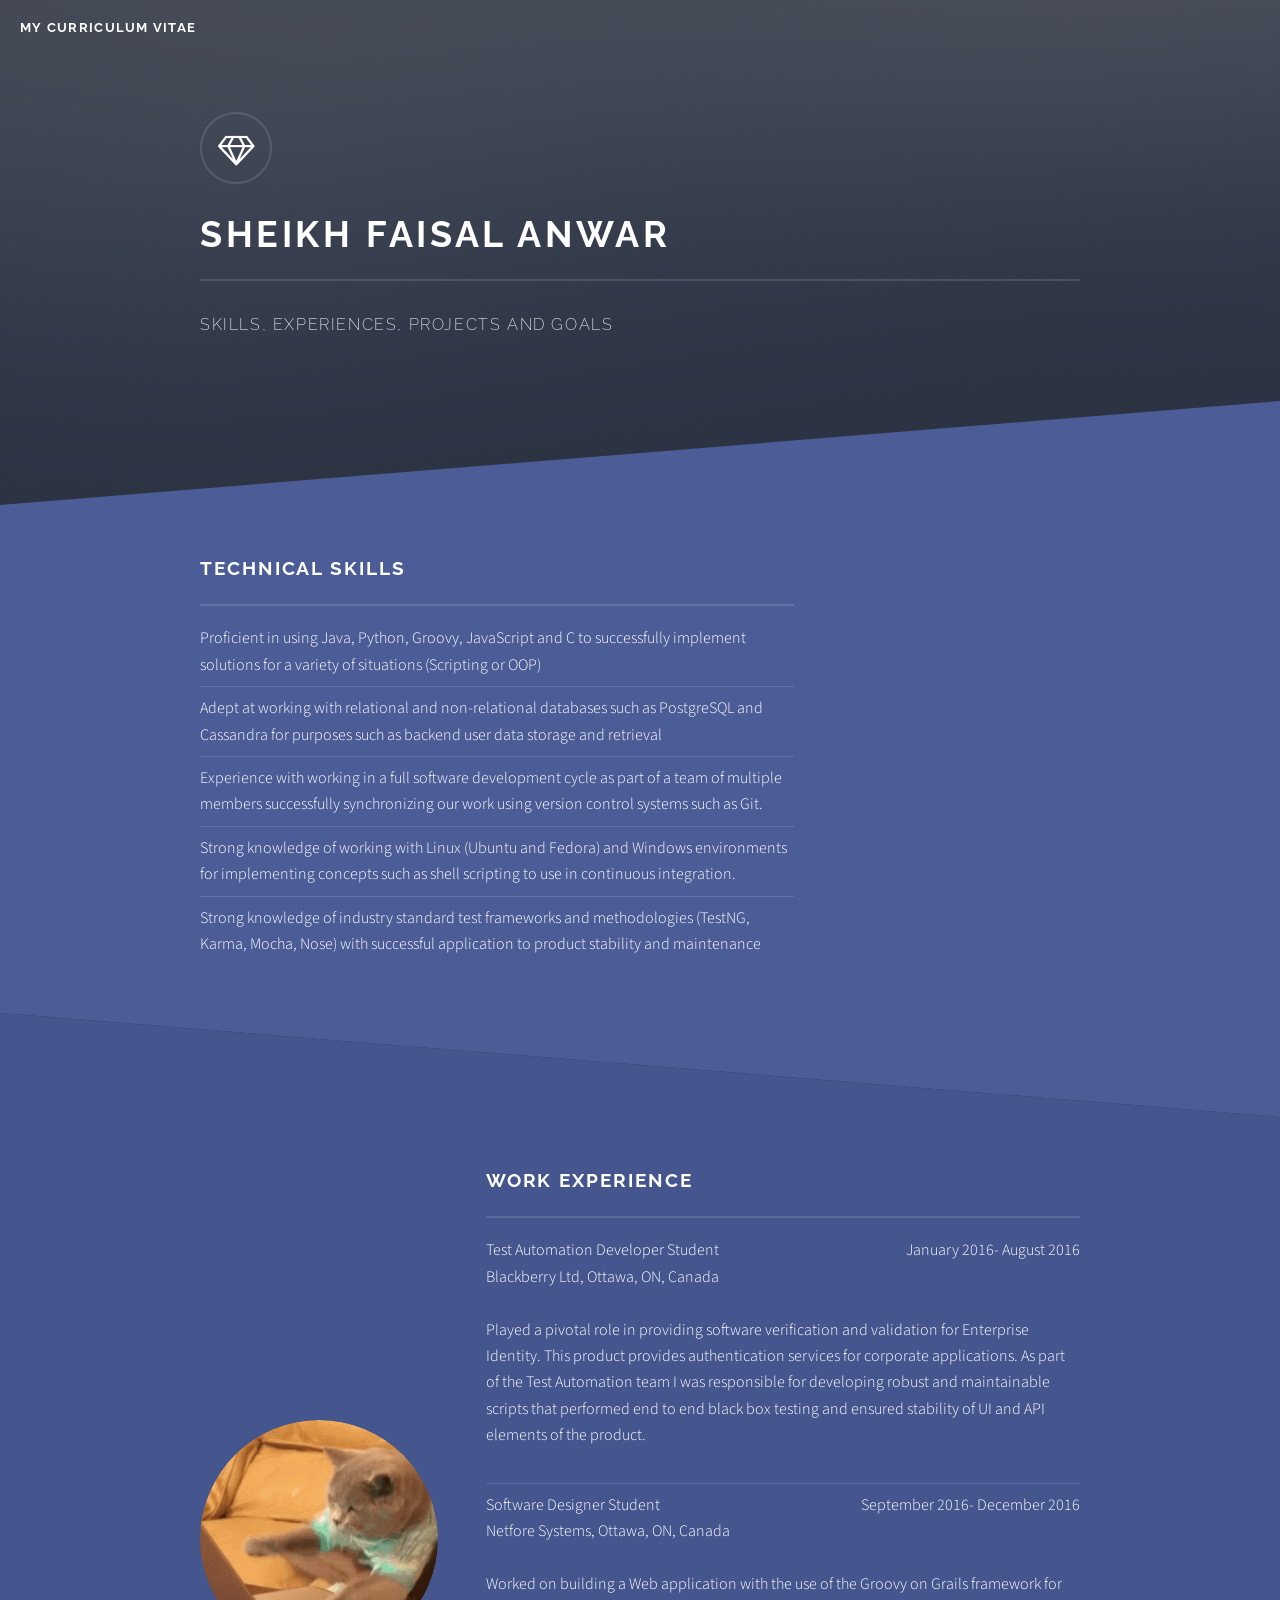
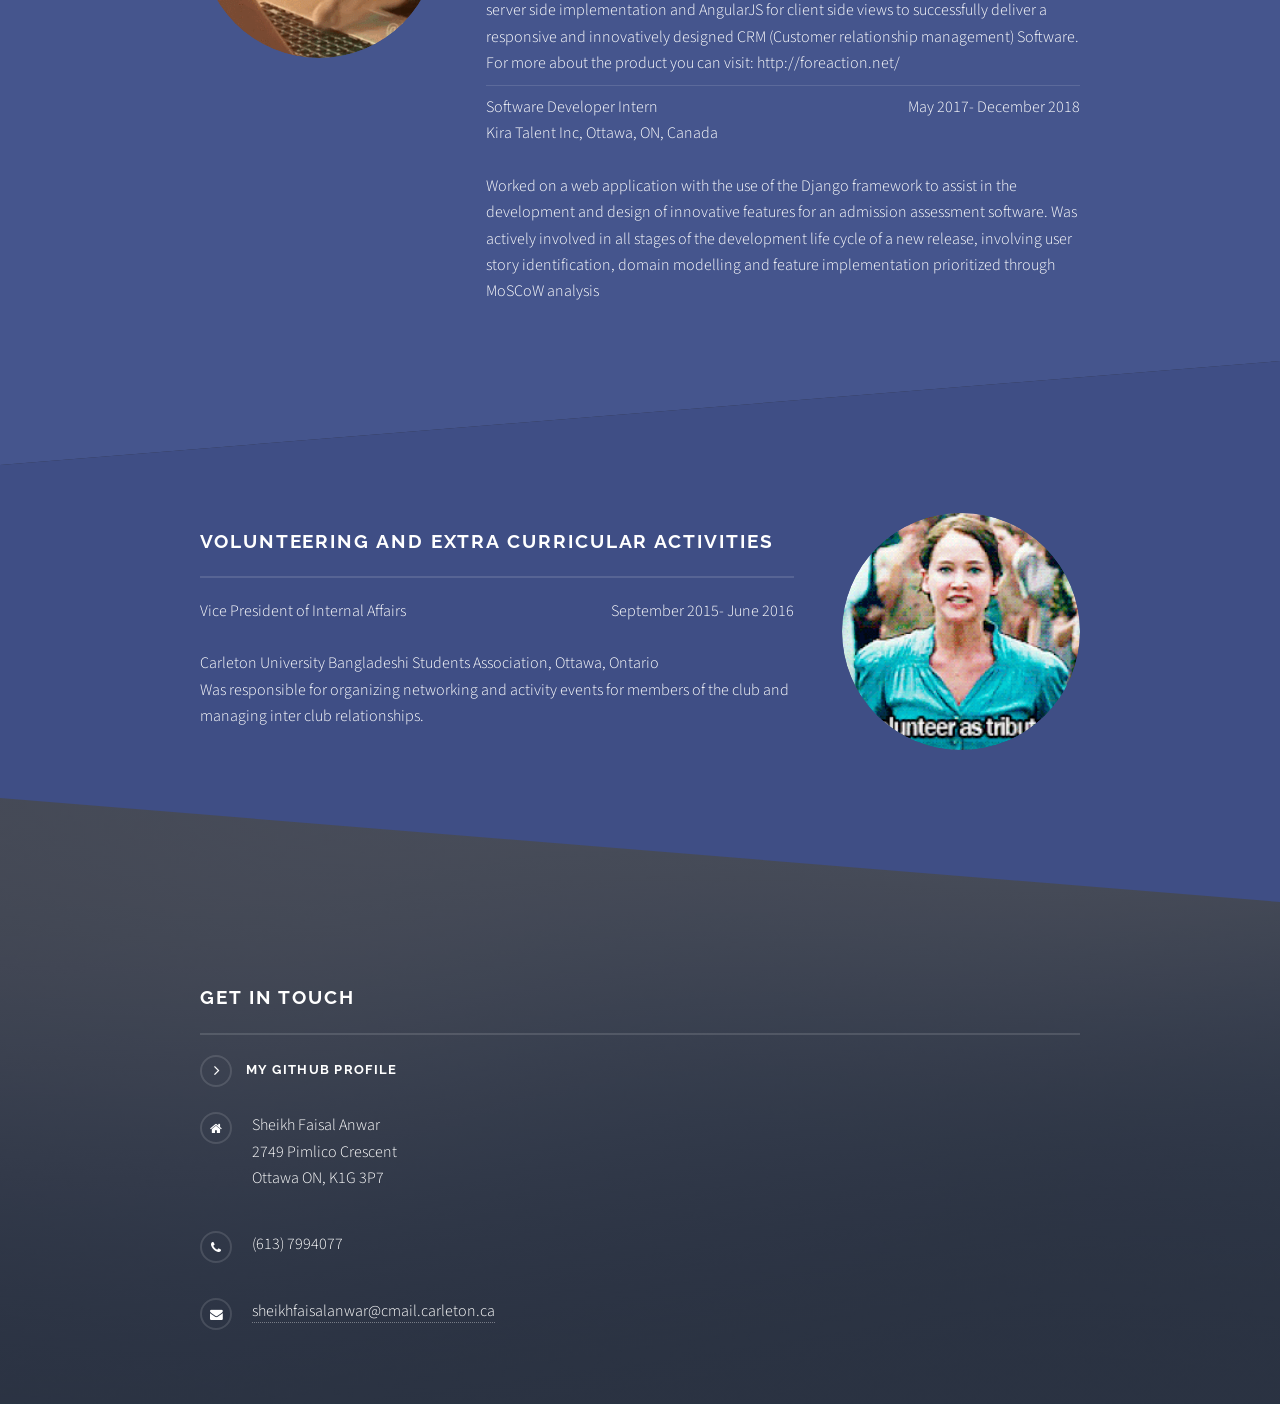
==== index.html @ 717ed1cc "New ul" ====
<!DOCTYPE HTML>

<html>
	<head>
		<title>Sheikh Faisal Anwar</title>
		<meta charset="utf-8" />
		<meta name="viewport" content="width=device-width, initial-scale=1" />
		<link rel="stylesheet" href="assets/css/main.css" />

	</head>
	<body>

		<!-- Page Wrapper -->
			<div id="page-wrapper">

				<!-- Header -->
					<header id="header" class="alt">
						<h1><a href="index.html">My Curriculum Vitae</a></h1>
					</header>

				<!-- Banner -->
					<section id="banner">
						<div class="inner">
							<div class="logo"><span class="icon fa-diamond"></span></div>
							<h2>Sheikh Faisal Anwar</h2>
							<p>Skills, Experiences, Projects and Goals</p>
						</div>
					</section>

				<!-- Wrapper -->
					<section id="wrapper">

						<!-- One -->
							<section id="one" class="wrapper spotlight style1">
								<div class="inner">
									<a href="#" class="image"><img src="images/itcrowd.gif" alt="" /></a>
									<div class="content" style="float:left;">
										<h2 class="major">Technical skills</h2>
										<ul class="alt">
											<li>Proficient in using Java, Python, Groovy, JavaScript and C to successfully implement solutions for a variety of situations (Scripting or OOP)</li>

											<li>Adept at working with relational and non-relational databases such as PostgreSQL and Cassandra for purposes such as backend user data storage and retrieval</li>

											<li>Experience with working in a full software development cycle as part of a team of multiple members successfully synchronizing our work using version control systems such as Git.</li>

											<li>Strong knowledge of working with Linux (Ubuntu and Fedora) and Windows environments for implementing concepts such as shell scripting to use in continuous integration.</li>

											<li>Strong knowledge of industry standard test frameworks and methodologies (TestNG, Karma, Mocha, Nose) with successful application to product stability and maintenance</li>
										</ul>
									</div>
								</div>
							</section>

							<section id="two" class="wrapper alt spotlight style2">
								<div class="inner">
									<a href="#" class="image"><img src="images/giphy.gif" alt="" /></a>
									<div class="content">
										<h2 class="major">Work experience</h2>
										<ul class="alt">
											<li>Test Automation Developer Student <span style="float:right;">January 2016- August 2016</span><br/>

													Blackberry Ltd, Ottawa, ON, Canada<br/><br/>
													Played a pivotal role in providing software verification and validation for Enterprise Identity.
													This product provides authentication services for corporate applications.
													As part of the Test Automation team I was responsible for developing robust and maintainable scripts that performed end to end black box testing and
													ensured stability of UI and API elements of the product.
											</li><br/>

											<li>Software Designer Student<span style="float:right;">September 2016- December 2016</span></br>

													Netfore Systems, Ottawa, ON, Canada<br/><br/>
													Worked on building a Web application with the use of the Groovy on Grails framework
													for server side implementation and
													AngularJS for client side views to successfully
													deliver a responsive and innovatively designed CRM (Customer relationship management) Software.
													For more about the product you can visit: http://foreaction.net/
											</li>
											<li>Software Developer Intern<span style="float:right;">May 2017- December 2018</span></br>

												Kira Talent Inc, Ottawa, ON, Canada<br/><br/>
												Worked on a web application with the use of the Django framework to assist in the development and design of innovative features for an admission assessment software. Was actively involved in all stages of the development life cycle of a new release, involving user story identification, domain modelling and feature implementation prioritized through MoSCoW analysis
										</li>
									</div>
								</div>
							</section>

						<!-- Three -->
							<section id="three" class="wrapper spotlight style3">
								<div class="inner">
									<a href="#" class="image"><img src="images/volunteer.gif" alt="" /></a>
									<div class="content">
										<h2 class="major">Volunteering and extra curricular activities</h2>
										<ul class ="alt">
											<li>Vice President of Internal Affairs<span style="float:right;">September 2015- June 2016</span>
													</br>
													</br>
													Carleton University Bangladeshi Students Association, Ottawa, Ontario
													</br>
													Was responsible for organizing networking and activity events for members of the
													 club and managing inter club relationships.
											</li>

										</ul>
									</div>
								</div>
							</section>
					</section>

				<!-- Footer -->
					<section id="footer">
						<div class="inner">
							<h2 class="major">Get in touch</h2>
							<a href="https://github.com/sheikhfaisalanwar" class="special">My Github Profile</a>
							<ul class="contact">
								<li class="fa-home">
									Sheikh Faisal Anwar<br />
									2749 Pimlico Crescent<br />
									Ottawa ON, K1G 3P7
								</li>
								<li class="fa-phone">(613) 7994077</li>
								<li class="fa-envelope"><a href="#">sheikhfaisalanwar@cmail.carleton.ca</a></li>
							</ul>
						</div>
					</section>

			</div>

		<!-- Scripts -->
			<script src="assets/js/skel.min.js"></script>
			<script src="assets/js/jquery.min.js"></script>
			<script src="assets/js/jquery.scrollex.min.js"></script>
			<script src="assets/js/util.js"></script>
			<!--[if lte IE 8]><script src="assets/js/ie/respond.min.js"></script><![endif]-->
			<script src="assets/js/main.js"></script>

	</body>
</html>
---- assets/css/main.css ----
@import url(font-awesome.min.css);
@import url("https://fonts.googleapis.com/css?family=Raleway:200,700|Source+Sans+Pro:300,600,300italic,600italic");

/*
	Solid State by HTML5 UP
	html5up.net | @ajlkn
	Free for personal and commercial use under the CCA 3.0 license (html5up.net/license)
*/

/* Reset */

	html, body, div, span, applet, object, iframe, h1, h2, h3, h4, h5, h6, p, blockquote, pre, a, abbr, acronym, address, big, cite, code, del, dfn, em, img, ins, kbd, q, s, samp, small, strike, strong, sub, sup, tt, var, b, u, i, center, dl, dt, dd, ol, ul, li, fieldset, form, label, legend, table, caption, tbody, tfoot, thead, tr, th, td, article, aside, canvas, details, embed, figure, figcaption, footer, header, hgroup, menu, nav, output, ruby, section, summary, time, mark, audio, video {
		margin: 0;
		padding: 0;
		border: 0;
		font-size: 100%;
		font: inherit;
		vertical-align: baseline;
	}

	article, aside, details, figcaption, figure, footer, header, hgroup, menu, nav, section {
		display: block;
	}

	body {
		line-height: 1;
	}

	ol, ul {
		list-style: none;
	}

	blockquote, q {
		quotes: none;
	}

	blockquote:before, blockquote:after, q:before, q:after {
		content: '';
		content: none;
	}

	table {
		border-collapse: collapse;
		border-spacing: 0;
	}

	body {
		-webkit-text-size-adjust: none;
	}

/* Box Model */

	*, *:before, *:after {
		-moz-box-sizing: border-box;
		-webkit-box-sizing: border-box;
		box-sizing: border-box;
	}

/* Grid */

	.row {
		border-bottom: solid 1px transparent;
		-moz-box-sizing: border-box;
		-webkit-box-sizing: border-box;
		box-sizing: border-box;
	}

	.row > * {
		float: left;
		-moz-box-sizing: border-box;
		-webkit-box-sizing: border-box;
		box-sizing: border-box;
	}

	.row:after, .row:before {
		content: '';
		display: block;
		clear: both;
		height: 0;
	}

	.row.uniform > * > :first-child {
		margin-top: 0;
	}

	.row.uniform > * > :last-child {
		margin-bottom: 0;
	}

	.row.\30 \25 > * {
		padding: 0 0 0 0em;
	}

	.row.\30 \25 {
		margin: 0 0 -1px 0em;
	}

	.row.uniform.\30 \25 > * {
		padding: 0em 0 0 0em;
	}

	.row.uniform.\30 \25 {
		margin: 0em 0 -1px 0em;
	}

	.row > * {
		padding: 0 0 0 1.75em;
	}

	.row {
		margin: 0 0 -1px -1.75em;
	}

	.row.uniform > * {
		padding: 1.75em 0 0 1.75em;
	}

	.row.uniform {
		margin: -1.75em 0 -1px -1.75em;
	}

	.row.\32 00\25 > * {
		padding: 0 0 0 3.5em;
	}

	.row.\32 00\25 {
		margin: 0 0 -1px -3.5em;
	}

	.row.uniform.\32 00\25 > * {
		padding: 3.5em 0 0 3.5em;
	}

	.row.uniform.\32 00\25 {
		margin: -3.5em 0 -1px -3.5em;
	}

	.row.\31 50\25 > * {
		padding: 0 0 0 2.625em;
	}

	.row.\31 50\25 {
		margin: 0 0 -1px -2.625em;
	}

	.row.uniform.\31 50\25 > * {
		padding: 2.625em 0 0 2.625em;
	}

	.row.uniform.\31 50\25 {
		margin: -2.625em 0 -1px -2.625em;
	}

	.row.\35 0\25 > * {
		padding: 0 0 0 0.875em;
	}

	.row.\35 0\25 {
		margin: 0 0 -1px -0.875em;
	}

	.row.uniform.\35 0\25 > * {
		padding: 0.875em 0 0 0.875em;
	}

	.row.uniform.\35 0\25 {
		margin: -0.875em 0 -1px -0.875em;
	}

	.row.\32 5\25 > * {
		padding: 0 0 0 0.4375em;
	}

	.row.\32 5\25 {
		margin: 0 0 -1px -0.4375em;
	}

	.row.uniform.\32 5\25 > * {
		padding: 0.4375em 0 0 0.4375em;
	}

	.row.uniform.\32 5\25 {
		margin: -0.4375em 0 -1px -0.4375em;
	}

	.\31 2u, .\31 2u\24 {
		width: 100%;
		clear: none;
		margin-left: 0;
	}

	.\31 1u, .\31 1u\24 {
		width: 91.6666666667%;
		clear: none;
		margin-left: 0;
	}

	.\31 0u, .\31 0u\24 {
		width: 83.3333333333%;
		clear: none;
		margin-left: 0;
	}

	.\39 u, .\39 u\24 {
		width: 75%;
		clear: none;
		margin-left: 0;
	}

	.\38 u, .\38 u\24 {
		width: 66.6666666667%;
		clear: none;
		margin-left: 0;
	}

	.\37 u, .\37 u\24 {
		width: 58.3333333333%;
		clear: none;
		margin-left: 0;
	}

	.\36 u, .\36 u\24 {
		width: 50%;
		clear: none;
		margin-left: 0;
	}

	.\35 u, .\35 u\24 {
		width: 41.6666666667%;
		clear: none;
		margin-left: 0;
	}

	.\34 u, .\34 u\24 {
		width: 33.3333333333%;
		clear: none;
		margin-left: 0;
	}

	.\33 u, .\33 u\24 {
		width: 25%;
		clear: none;
		margin-left: 0;
	}

	.\32 u, .\32 u\24 {
		width: 16.6666666667%;
		clear: none;
		margin-left: 0;
	}

	.\31 u, .\31 u\24 {
		width: 8.3333333333%;
		clear: none;
		margin-left: 0;
	}

	.\31 2u\24 + *,
	.\31 1u\24 + *,
	.\31 0u\24 + *,
	.\39 u\24 + *,
	.\38 u\24 + *,
	.\37 u\24 + *,
	.\36 u\24 + *,
	.\35 u\24 + *,
	.\34 u\24 + *,
	.\33 u\24 + *,
	.\32 u\24 + *,
	.\31 u\24 + * {
		clear: left;
	}

	.\-11u {
		margin-left: 91.66667%;
	}

	.\-10u {
		margin-left: 83.33333%;
	}

	.\-9u {
		margin-left: 75%;
	}

	.\-8u {
		margin-left: 66.66667%;
	}

	.\-7u {
		margin-left: 58.33333%;
	}

	.\-6u {
		margin-left: 50%;
	}

	.\-5u {
		margin-left: 41.66667%;
	}

	.\-4u {
		margin-left: 33.33333%;
	}

	.\-3u {
		margin-left: 25%;
	}

	.\-2u {
		margin-left: 16.66667%;
	}

	.\-1u {
		margin-left: 8.33333%;
	}

	@media screen and (max-width: 1680px) {

		.row > * {
			padding: 0 0 0 1.75em;
		}

		.row {
			margin: 0 0 -1px -1.75em;
		}

		.row.uniform > * {
			padding: 1.75em 0 0 1.75em;
		}

		.row.uniform {
			margin: -1.75em 0 -1px -1.75em;
		}

		.row.\32 00\25 > * {
			padding: 0 0 0 3.5em;
		}

		.row.\32 00\25 {
			margin: 0 0 -1px -3.5em;
		}

		.row.uniform.\32 00\25 > * {
			padding: 3.5em 0 0 3.5em;
		}

		.row.uniform.\32 00\25 {
			margin: -3.5em 0 -1px -3.5em;
		}

		.row.\31 50\25 > * {
			padding: 0 0 0 2.625em;
		}

		.row.\31 50\25 {
			margin: 0 0 -1px -2.625em;
		}

		.row.uniform.\31 50\25 > * {
			padding: 2.625em 0 0 2.625em;
		}

		.row.uniform.\31 50\25 {
			margin: -2.625em 0 -1px -2.625em;
		}

		.row.\35 0\25 > * {
			padding: 0 0 0 0.875em;
		}

		.row.\35 0\25 {
			margin: 0 0 -1px -0.875em;
		}

		.row.uniform.\35 0\25 > * {
			padding: 0.875em 0 0 0.875em;
		}

		.row.uniform.\35 0\25 {
			margin: -0.875em 0 -1px -0.875em;
		}

		.row.\32 5\25 > * {
			padding: 0 0 0 0.4375em;
		}

		.row.\32 5\25 {
			margin: 0 0 -1px -0.4375em;
		}

		.row.uniform.\32 5\25 > * {
			padding: 0.4375em 0 0 0.4375em;
		}

		.row.uniform.\32 5\25 {
			margin: -0.4375em 0 -1px -0.4375em;
		}

		.\31 2u\28xlarge\29, .\31 2u\24\28xlarge\29 {
			width: 100%;
			clear: none;
			margin-left: 0;
		}

		.\31 1u\28xlarge\29, .\31 1u\24\28xlarge\29 {
			width: 91.6666666667%;
			clear: none;
			margin-left: 0;
		}

		.\31 0u\28xlarge\29, .\31 0u\24\28xlarge\29 {
			width: 83.3333333333%;
			clear: none;
			margin-left: 0;
		}

		.\39 u\28xlarge\29, .\39 u\24\28xlarge\29 {
			width: 75%;
			clear: none;
			margin-left: 0;
		}

		.\38 u\28xlarge\29, .\38 u\24\28xlarge\29 {
			width: 66.6666666667%;
			clear: none;
			margin-left: 0;
		}

		.\37 u\28xlarge\29, .\37 u\24\28xlarge\29 {
			width: 58.3333333333%;
			clear: none;
			margin-left: 0;
		}

		.\36 u\28xlarge\29, .\36 u\24\28xlarge\29 {
			width: 50%;
			clear: none;
			margin-left: 0;
		}

		.\35 u\28xlarge\29, .\35 u\24\28xlarge\29 {
			width: 41.6666666667%;
			clear: none;
			margin-left: 0;
		}

		.\34 u\28xlarge\29, .\34 u\24\28xlarge\29 {
			width: 33.3333333333%;
			clear: none;
			margin-left: 0;
		}

		.\33 u\28xlarge\29, .\33 u\24\28xlarge\29 {
			width: 25%;
			clear: none;
			margin-left: 0;
		}

		.\32 u\28xlarge\29, .\32 u\24\28xlarge\29 {
			width: 16.6666666667%;
			clear: none;
			margin-left: 0;
		}

		.\31 u\28xlarge\29, .\31 u\24\28xlarge\29 {
			width: 8.3333333333%;
			clear: none;
			margin-left: 0;
		}

		.\31 2u\24\28xlarge\29 + *,
		.\31 1u\24\28xlarge\29 + *,
		.\31 0u\24\28xlarge\29 + *,
		.\39 u\24\28xlarge\29 + *,
		.\38 u\24\28xlarge\29 + *,
		.\37 u\24\28xlarge\29 + *,
		.\36 u\24\28xlarge\29 + *,
		.\35 u\24\28xlarge\29 + *,
		.\34 u\24\28xlarge\29 + *,
		.\33 u\24\28xlarge\29 + *,
		.\32 u\24\28xlarge\29 + *,
		.\31 u\24\28xlarge\29 + * {
			clear: left;
		}

		.\-11u\28xlarge\29 {
			margin-left: 91.66667%;
		}

		.\-10u\28xlarge\29 {
			margin-left: 83.33333%;
		}

		.\-9u\28xlarge\29 {
			margin-left: 75%;
		}

		.\-8u\28xlarge\29 {
			margin-left: 66.66667%;
		}

		.\-7u\28xlarge\29 {
			margin-left: 58.33333%;
		}

		.\-6u\28xlarge\29 {
			margin-left: 50%;
		}

		.\-5u\28xlarge\29 {
			margin-left: 41.66667%;
		}

		.\-4u\28xlarge\29 {
			margin-left: 33.33333%;
		}

		.\-3u\28xlarge\29 {
			margin-left: 25%;
		}

		.\-2u\28xlarge\29 {
			margin-left: 16.66667%;
		}

		.\-1u\28xlarge\29 {
			margin-left: 8.33333%;
		}

	}

	@media screen and (max-width: 1280px) {

		.row > * {
			padding: 0 0 0 1.75em;
		}

		.row {
			margin: 0 0 -1px -1.75em;
		}

		.row.uniform > * {
			padding: 1.75em 0 0 1.75em;
		}

		.row.uniform {
			margin: -1.75em 0 -1px -1.75em;
		}

		.row.\32 00\25 > * {
			padding: 0 0 0 3.5em;
		}

		.row.\32 00\25 {
			margin: 0 0 -1px -3.5em;
		}

		.row.uniform.\32 00\25 > * {
			padding: 3.5em 0 0 3.5em;
		}

		.row.uniform.\32 00\25 {
			margin: -3.5em 0 -1px -3.5em;
		}

		.row.\31 50\25 > * {
			padding: 0 0 0 2.625em;
		}

		.row.\31 50\25 {
			margin: 0 0 -1px -2.625em;
		}

		.row.uniform.\31 50\25 > * {
			padding: 2.625em 0 0 2.625em;
		}

		.row.uniform.\31 50\25 {
			margin: -2.625em 0 -1px -2.625em;
		}

		.row.\35 0\25 > * {
			padding: 0 0 0 0.875em;
		}

		.row.\35 0\25 {
			margin: 0 0 -1px -0.875em;
		}

		.row.uniform.\35 0\25 > * {
			padding: 0.875em 0 0 0.875em;
		}

		.row.uniform.\35 0\25 {
			margin: -0.875em 0 -1px -0.875em;
		}

		.row.\32 5\25 > * {
			padding: 0 0 0 0.4375em;
		}

		.row.\32 5\25 {
			margin: 0 0 -1px -0.4375em;
		}

		.row.uniform.\32 5\25 > * {
			padding: 0.4375em 0 0 0.4375em;
		}

		.row.uniform.\32 5\25 {
			margin: -0.4375em 0 -1px -0.4375em;
		}

		.\31 2u\28large\29, .\31 2u\24\28large\29 {
			width: 100%;
			clear: none;
			margin-left: 0;
		}

		.\31 1u\28large\29, .\31 1u\24\28large\29 {
			width: 91.6666666667%;
			clear: none;
			margin-left: 0;
		}

		.\31 0u\28large\29, .\31 0u\24\28large\29 {
			width: 83.3333333333%;
			clear: none;
			margin-left: 0;
		}

		.\39 u\28large\29, .\39 u\24\28large\29 {
			width: 75%;
			clear: none;
			margin-left: 0;
		}

		.\38 u\28large\29, .\38 u\24\28large\29 {
			width: 66.6666666667%;
			clear: none;
			margin-left: 0;
		}

		.\37 u\28large\29, .\37 u\24\28large\29 {
			width: 58.3333333333%;
			clear: none;
			margin-left: 0;
		}

		.\36 u\28large\29, .\36 u\24\28large\29 {
			width: 50%;
			clear: none;
			margin-left: 0;
		}

		.\35 u\28large\29, .\35 u\24\28large\29 {
			width: 41.6666666667%;
			clear: none;
			margin-left: 0;
		}

		.\34 u\28large\29, .\34 u\24\28large\29 {
			width: 33.3333333333%;
			clear: none;
			margin-left: 0;
		}

		.\33 u\28large\29, .\33 u\24\28large\29 {
			width: 25%;
			clear: none;
			margin-left: 0;
		}

		.\32 u\28large\29, .\32 u\24\28large\29 {
			width: 16.6666666667%;
			clear: none;
			margin-left: 0;
		}

		.\31 u\28large\29, .\31 u\24\28large\29 {
			width: 8.3333333333%;
			clear: none;
			margin-left: 0;
		}

		.\31 2u\24\28large\29 + *,
		.\31 1u\24\28large\29 + *,
		.\31 0u\24\28large\29 + *,
		.\39 u\24\28large\29 + *,
		.\38 u\24\28large\29 + *,
		.\37 u\24\28large\29 + *,
		.\36 u\24\28large\29 + *,
		.\35 u\24\28large\29 + *,
		.\34 u\24\28large\29 + *,
		.\33 u\24\28large\29 + *,
		.\32 u\24\28large\29 + *,
		.\31 u\24\28large\29 + * {
			clear: left;
		}

		.\-11u\28large\29 {
			margin-left: 91.66667%;
		}

		.\-10u\28large\29 {
			margin-left: 83.33333%;
		}

		.\-9u\28large\29 {
			margin-left: 75%;
		}

		.\-8u\28large\29 {
			margin-left: 66.66667%;
		}

		.\-7u\28large\29 {
			margin-left: 58.33333%;
		}

		.\-6u\28large\29 {
			margin-left: 50%;
		}

		.\-5u\28large\29 {
			margin-left: 41.66667%;
		}

		.\-4u\28large\29 {
			margin-left: 33.33333%;
		}

		.\-3u\28large\29 {
			margin-left: 25%;
		}

		.\-2u\28large\29 {
			margin-left: 16.66667%;
		}

		.\-1u\28large\29 {
			margin-left: 8.33333%;
		}

	}

	@media screen and (max-width: 980px) {

		.row > * {
			padding: 0 0 0 1.75em;
		}

		.row {
			margin: 0 0 -1px -1.75em;
		}

		.row.uniform > * {
			padding: 1.75em 0 0 1.75em;
		}

		.row.uniform {
			margin: -1.75em 0 -1px -1.75em;
		}

		.row.\32 00\25 > * {
			padding: 0 0 0 3.5em;
		}

		.row.\32 00\25 {
			margin: 0 0 -1px -3.5em;
		}

		.row.uniform.\32 00\25 > * {
			padding: 3.5em 0 0 3.5em;
		}

		.row.uniform.\32 00\25 {
			margin: -3.5em 0 -1px -3.5em;
		}

		.row.\31 50\25 > * {
			padding: 0 0 0 2.625em;
		}

		.row.\31 50\25 {
			margin: 0 0 -1px -2.625em;
		}

		.row.uniform.\31 50\25 > * {
			padding: 2.625em 0 0 2.625em;
		}

		.row.uniform.\31 50\25 {
			margin: -2.625em 0 -1px -2.625em;
		}

		.row.\35 0\25 > * {
			padding: 0 0 0 0.875em;
		}

		.row.\35 0\25 {
			margin: 0 0 -1px -0.875em;
		}

		.row.uniform.\35 0\25 > * {
			padding: 0.875em 0 0 0.875em;
		}

		.row.uniform.\35 0\25 {
			margin: -0.875em 0 -1px -0.875em;
		}

		.row.\32 5\25 > * {
			padding: 0 0 0 0.4375em;
		}

		.row.\32 5\25 {
			margin: 0 0 -1px -0.4375em;
		}

		.row.uniform.\32 5\25 > * {
			padding: 0.4375em 0 0 0.4375em;
		}

		.row.uniform.\32 5\25 {
			margin: -0.4375em 0 -1px -0.4375em;
		}

		.\31 2u\28medium\29, .\31 2u\24\28medium\29 {
			width: 100%;
			clear: none;
			margin-left: 0;
		}

		.\31 1u\28medium\29, .\31 1u\24\28medium\29 {
			width: 91.6666666667%;
			clear: none;
			margin-left: 0;
		}

		.\31 0u\28medium\29, .\31 0u\24\28medium\29 {
			width: 83.3333333333%;
			clear: none;
			margin-left: 0;
		}

		.\39 u\28medium\29, .\39 u\24\28medium\29 {
			width: 75%;
			clear: none;
			margin-left: 0;
		}

		.\38 u\28medium\29, .\38 u\24\28medium\29 {
			width: 66.6666666667%;
			clear: none;
			margin-left: 0;
		}

		.\37 u\28medium\29, .\37 u\24\28medium\29 {
			width: 58.3333333333%;
			clear: none;
			margin-left: 0;
		}

		.\36 u\28medium\29, .\36 u\24\28medium\29 {
			width: 50%;
			clear: none;
			margin-left: 0;
		}

		.\35 u\28medium\29, .\35 u\24\28medium\29 {
			width: 41.6666666667%;
			clear: none;
			margin-left: 0;
		}

		.\34 u\28medium\29, .\34 u\24\28medium\29 {
			width: 33.3333333333%;
			clear: none;
			margin-left: 0;
		}

		.\33 u\28medium\29, .\33 u\24\28medium\29 {
			width: 25%;
			clear: none;
			margin-left: 0;
		}

		.\32 u\28medium\29, .\32 u\24\28medium\29 {
			width: 16.6666666667%;
			clear: none;
			margin-left: 0;
		}

		.\31 u\28medium\29, .\31 u\24\28medium\29 {
			width: 8.3333333333%;
			clear: none;
			margin-left: 0;
		}

		.\31 2u\24\28medium\29 + *,
		.\31 1u\24\28medium\29 + *,
		.\31 0u\24\28medium\29 + *,
		.\39 u\24\28medium\29 + *,
		.\38 u\24\28medium\29 + *,
		.\37 u\24\28medium\29 + *,
		.\36 u\24\28medium\29 + *,
		.\35 u\24\28medium\29 + *,
		.\34 u\24\28medium\29 + *,
		.\33 u\24\28medium\29 + *,
		.\32 u\24\28medium\29 + *,
		.\31 u\24\28medium\29 + * {
			clear: left;
		}

		.\-11u\28medium\29 {
			margin-left: 91.66667%;
		}

		.\-10u\28medium\29 {
			margin-left: 83.33333%;
		}

		.\-9u\28medium\29 {
			margin-left: 75%;
		}

		.\-8u\28medium\29 {
			margin-left: 66.66667%;
		}

		.\-7u\28medium\29 {
			margin-left: 58.33333%;
		}

		.\-6u\28medium\29 {
			margin-left: 50%;
		}

		.\-5u\28medium\29 {
			margin-left: 41.66667%;
		}

		.\-4u\28medium\29 {
			margin-left: 33.33333%;
		}

		.\-3u\28medium\29 {
			margin-left: 25%;
		}

		.\-2u\28medium\29 {
			margin-left: 16.66667%;
		}

		.\-1u\28medium\29 {
			margin-left: 8.33333%;
		}

	}

	@media screen and (max-width: 736px) {

		.row > * {
			padding: 0 0 0 1.25em;
		}

		.row {
			margin: 0 0 -1px -1.25em;
		}

		.row.uniform > * {
			padding: 1.25em 0 0 1.25em;
		}

		.row.uniform {
			margin: -1.25em 0 -1px -1.25em;
		}

		.row.\32 00\25 > * {
			padding: 0 0 0 2.5em;
		}

		.row.\32 00\25 {
			margin: 0 0 -1px -2.5em;
		}

		.row.uniform.\32 00\25 > * {
			padding: 2.5em 0 0 2.5em;
		}

		.row.uniform.\32 00\25 {
			margin: -2.5em 0 -1px -2.5em;
		}

		.row.\31 50\25 > * {
			padding: 0 0 0 1.875em;
		}

		.row.\31 50\25 {
			margin: 0 0 -1px -1.875em;
		}

		.row.uniform.\31 50\25 > * {
			padding: 1.875em 0 0 1.875em;
		}

		.row.uniform.\31 50\25 {
			margin: -1.875em 0 -1px -1.875em;
		}

		.row.\35 0\25 > * {
			padding: 0 0 0 0.625em;
		}

		.row.\35 0\25 {
			margin: 0 0 -1px -0.625em;
		}

		.row.uniform.\35 0\25 > * {
			padding: 0.625em 0 0 0.625em;
		}

		.row.uniform.\35 0\25 {
			margin: -0.625em 0 -1px -0.625em;
		}

		.row.\32 5\25 > * {
			padding: 0 0 0 0.3125em;
		}

		.row.\32 5\25 {
			margin: 0 0 -1px -0.3125em;
		}

		.row.uniform.\32 5\25 > * {
			padding: 0.3125em 0 0 0.3125em;
		}

		.row.uniform.\32 5\25 {
			margin: -0.3125em 0 -1px -0.3125em;
		}

		.\31 2u\28small\29, .\31 2u\24\28small\29 {
			width: 100%;
			clear: none;
			margin-left: 0;
		}

		.\31 1u\28small\29, .\31 1u\24\28small\29 {
			width: 91.6666666667%;
			clear: none;
			margin-left: 0;
		}

		.\31 0u\28small\29, .\31 0u\24\28small\29 {
			width: 83.3333333333%;
			clear: none;
			margin-left: 0;
		}

		.\39 u\28small\29, .\39 u\24\28small\29 {
			width: 75%;
			clear: none;
			margin-left: 0;
		}

		.\38 u\28small\29, .\38 u\24\28small\29 {
			width: 66.6666666667%;
			clear: none;
			margin-left: 0;
		}

		.\37 u\28small\29, .\37 u\24\28small\29 {
			width: 58.3333333333%;
			clear: none;
			margin-left: 0;
		}

		.\36 u\28small\29, .\36 u\24\28small\29 {
			width: 50%;
			clear: none;
			margin-left: 0;
		}

		.\35 u\28small\29, .\35 u\24\28small\29 {
			width: 41.6666666667%;
			clear: none;
			margin-left: 0;
		}

		.\34 u\28small\29, .\34 u\24\28small\29 {
			width: 33.3333333333%;
			clear: none;
			margin-left: 0;
		}

		.\33 u\28small\29, .\33 u\24\28small\29 {
			width: 25%;
			clear: none;
			margin-left: 0;
		}

		.\32 u\28small\29, .\32 u\24\28small\29 {
			width: 16.6666666667%;
			clear: none;
			margin-left: 0;
		}

		.\31 u\28small\29, .\31 u\24\28small\29 {
			width: 8.3333333333%;
			clear: none;
			margin-left: 0;
		}

		.\31 2u\24\28small\29 + *,
		.\31 1u\24\28small\29 + *,
		.\31 0u\24\28small\29 + *,
		.\39 u\24\28small\29 + *,
		.\38 u\24\28small\29 + *,
		.\37 u\24\28small\29 + *,
		.\36 u\24\28small\29 + *,
		.\35 u\24\28small\29 + *,
		.\34 u\24\28small\29 + *,
		.\33 u\24\28small\29 + *,
		.\32 u\24\28small\29 + *,
		.\31 u\24\28small\29 + * {
			clear: left;
		}

		.\-11u\28small\29 {
			margin-left: 91.66667%;
		}

		.\-10u\28small\29 {
			margin-left: 83.33333%;
		}

		.\-9u\28small\29 {
			margin-left: 75%;
		}

		.\-8u\28small\29 {
			margin-left: 66.66667%;
		}

		.\-7u\28small\29 {
			margin-left: 58.33333%;
		}

		.\-6u\28small\29 {
			margin-left: 50%;
		}

		.\-5u\28small\29 {
			margin-left: 41.66667%;
		}

		.\-4u\28small\29 {
			margin-left: 33.33333%;
		}

		.\-3u\28small\29 {
			margin-left: 25%;
		}

		.\-2u\28small\29 {
			margin-left: 16.66667%;
		}

		.\-1u\28small\29 {
			margin-left: 8.33333%;
		}

	}

	@media screen and (max-width: 640px) {

		.row > * {
			padding: 0 0 0 1.25em;
		}

		.row {
			margin: 0 0 -1px -1.25em;
		}

		.row.uniform > * {
			padding: 1.25em 0 0 1.25em;
		}

		.row.uniform {
			margin: -1.25em 0 -1px -1.25em;
		}

		.row.\32 00\25 > * {
			padding: 0 0 0 2.5em;
		}

		.row.\32 00\25 {
			margin: 0 0 -1px -2.5em;
		}

		.row.uniform.\32 00\25 > * {
			padding: 2.5em 0 0 2.5em;
		}

		.row.uniform.\32 00\25 {
			margin: -2.5em 0 -1px -2.5em;
		}

		.row.\31 50\25 > * {
			padding: 0 0 0 1.875em;
		}

		.row.\31 50\25 {
			margin: 0 0 -1px -1.875em;
		}

		.row.uniform.\31 50\25 > * {
			padding: 1.875em 0 0 1.875em;
		}

		.row.uniform.\31 50\25 {
			margin: -1.875em 0 -1px -1.875em;
		}

		.row.\35 0\25 > * {
			padding: 0 0 0 0.625em;
		}

		.row.\35 0\25 {
			margin: 0 0 -1px -0.625em;
		}

		.row.uniform.\35 0\25 > * {
			padding: 0.625em 0 0 0.625em;
		}

		.row.uniform.\35 0\25 {
			margin: -0.625em 0 -1px -0.625em;
		}

		.row.\32 5\25 > * {
			padding: 0 0 0 0.3125em;
		}

		.row.\32 5\25 {
			margin: 0 0 -1px -0.3125em;
		}

		.row.uniform.\32 5\25 > * {
			padding: 0.3125em 0 0 0.3125em;
		}

		.row.uniform.\32 5\25 {
			margin: -0.3125em 0 -1px -0.3125em;
		}

		.\31 2u\28xsmall\29, .\31 2u\24\28xsmall\29 {
			width: 100%;
			clear: none;
			margin-left: 0;
		}

		.\31 1u\28xsmall\29, .\31 1u\24\28xsmall\29 {
			width: 91.6666666667%;
			clear: none;
			margin-left: 0;
		}

		.\31 0u\28xsmall\29, .\31 0u\24\28xsmall\29 {
			width: 83.3333333333%;
			clear: none;
			margin-left: 0;
		}

		.\39 u\28xsmall\29, .\39 u\24\28xsmall\29 {
			width: 75%;
			clear: none;
			margin-left: 0;
		}

		.\38 u\28xsmall\29, .\38 u\24\28xsmall\29 {
			width: 66.6666666667%;
			clear: none;
			margin-left: 0;
		}

		.\37 u\28xsmall\29, .\37 u\24\28xsmall\29 {
			width: 58.3333333333%;
			clear: none;
			margin-left: 0;
		}

		.\36 u\28xsmall\29, .\36 u\24\28xsmall\29 {
			width: 50%;
			clear: none;
			margin-left: 0;
		}

		.\35 u\28xsmall\29, .\35 u\24\28xsmall\29 {
			width: 41.6666666667%;
			clear: none;
			margin-left: 0;
		}

		.\34 u\28xsmall\29, .\34 u\24\28xsmall\29 {
			width: 33.3333333333%;
			clear: none;
			margin-left: 0;
		}

		.\33 u\28xsmall\29, .\33 u\24\28xsmall\29 {
			width: 25%;
			clear: none;
			margin-left: 0;
		}

		.\32 u\28xsmall\29, .\32 u\24\28xsmall\29 {
			width: 16.6666666667%;
			clear: none;
			margin-left: 0;
		}

		.\31 u\28xsmall\29, .\31 u\24\28xsmall\29 {
			width: 8.3333333333%;
			clear: none;
			margin-left: 0;
		}

		.\31 2u\24\28xsmall\29 + *,
		.\31 1u\24\28xsmall\29 + *,
		.\31 0u\24\28xsmall\29 + *,
		.\39 u\24\28xsmall\29 + *,
		.\38 u\24\28xsmall\29 + *,
		.\37 u\24\28xsmall\29 + *,
		.\36 u\24\28xsmall\29 + *,
		.\35 u\24\28xsmall\29 + *,
		.\34 u\24\28xsmall\29 + *,
		.\33 u\24\28xsmall\29 + *,
		.\32 u\24\28xsmall\29 + *,
		.\31 u\24\28xsmall\29 + * {
			clear: left;
		}

		.\-11u\28xsmall\29 {
			margin-left: 91.66667%;
		}

		.\-10u\28xsmall\29 {
			margin-left: 83.33333%;
		}

		.\-9u\28xsmall\29 {
			margin-left: 75%;
		}

		.\-8u\28xsmall\29 {
			margin-left: 66.66667%;
		}

		.\-7u\28xsmall\29 {
			margin-left: 58.33333%;
		}

		.\-6u\28xsmall\29 {
			margin-left: 50%;
		}

		.\-5u\28xsmall\29 {
			margin-left: 41.66667%;
		}

		.\-4u\28xsmall\29 {
			margin-left: 33.33333%;
		}

		.\-3u\28xsmall\29 {
			margin-left: 25%;
		}

		.\-2u\28xsmall\29 {
			margin-left: 16.66667%;
		}

		.\-1u\28xsmall\29 {
			margin-left: 8.33333%;
		}

	}

	@media screen and (max-width: 360px) {

		.row > * {
			padding: 0 0 0 1.25em;
		}

		.row {
			margin: 0 0 -1px -1.25em;
		}

		.row.uniform > * {
			padding: 1.25em 0 0 1.25em;
		}

		.row.uniform {
			margin: -1.25em 0 -1px -1.25em;
		}

		.row.\32 00\25 > * {
			padding: 0 0 0 2.5em;
		}

		.row.\32 00\25 {
			margin: 0 0 -1px -2.5em;
		}

		.row.uniform.\32 00\25 > * {
			padding: 2.5em 0 0 2.5em;
		}

		.row.uniform.\32 00\25 {
			margin: -2.5em 0 -1px -2.5em;
		}

		.row.\31 50\25 > * {
			padding: 0 0 0 1.875em;
		}

		.row.\31 50\25 {
			margin: 0 0 -1px -1.875em;
		}

		.row.uniform.\31 50\25 > * {
			padding: 1.875em 0 0 1.875em;
		}

		.row.uniform.\31 50\25 {
			margin: -1.875em 0 -1px -1.875em;
		}

		.row.\35 0\25 > * {
			padding: 0 0 0 0.625em;
		}

		.row.\35 0\25 {
			margin: 0 0 -1px -0.625em;
		}

		.row.uniform.\35 0\25 > * {
			padding: 0.625em 0 0 0.625em;
		}

		.row.uniform.\35 0\25 {
			margin: -0.625em 0 -1px -0.625em;
		}

		.row.\32 5\25 > * {
			padding: 0 0 0 0.3125em;
		}

		.row.\32 5\25 {
			margin: 0 0 -1px -0.3125em;
		}

		.row.uniform.\32 5\25 > * {
			padding: 0.3125em 0 0 0.3125em;
		}

		.row.uniform.\32 5\25 {
			margin: -0.3125em 0 -1px -0.3125em;
		}

		.\31 2u\28xxsmall\29, .\31 2u\24\28xxsmall\29 {
			width: 100%;
			clear: none;
			margin-left: 0;
		}

		.\31 1u\28xxsmall\29, .\31 1u\24\28xxsmall\29 {
			width: 91.6666666667%;
			clear: none;
			margin-left: 0;
		}

		.\31 0u\28xxsmall\29, .\31 0u\24\28xxsmall\29 {
			width: 83.3333333333%;
			clear: none;
			margin-left: 0;
		}

		.\39 u\28xxsmall\29, .\39 u\24\28xxsmall\29 {
			width: 75%;
			clear: none;
			margin-left: 0;
		}

		.\38 u\28xxsmall\29, .\38 u\24\28xxsmall\29 {
			width: 66.6666666667%;
			clear: none;
			margin-left: 0;
		}

		.\37 u\28xxsmall\29, .\37 u\24\28xxsmall\29 {
			width: 58.3333333333%;
			clear: none;
			margin-left: 0;
		}

		.\36 u\28xxsmall\29, .\36 u\24\28xxsmall\29 {
			width: 50%;
			clear: none;
			margin-left: 0;
		}

		.\35 u\28xxsmall\29, .\35 u\24\28xxsmall\29 {
			width: 41.6666666667%;
			clear: none;
			margin-left: 0;
		}

		.\34 u\28xxsmall\29, .\34 u\24\28xxsmall\29 {
			width: 33.3333333333%;
			clear: none;
			margin-left: 0;
		}

		.\33 u\28xxsmall\29, .\33 u\24\28xxsmall\29 {
			width: 25%;
			clear: none;
			margin-left: 0;
		}

		.\32 u\28xxsmall\29, .\32 u\24\28xxsmall\29 {
			width: 16.6666666667%;
			clear: none;
			margin-left: 0;
		}

		.\31 u\28xxsmall\29, .\31 u\24\28xxsmall\29 {
			width: 8.3333333333%;
			clear: none;
			margin-left: 0;
		}

		.\31 2u\24\28xxsmall\29 + *,
		.\31 1u\24\28xxsmall\29 + *,
		.\31 0u\24\28xxsmall\29 + *,
		.\39 u\24\28xxsmall\29 + *,
		.\38 u\24\28xxsmall\29 + *,
		.\37 u\24\28xxsmall\29 + *,
		.\36 u\24\28xxsmall\29 + *,
		.\35 u\24\28xxsmall\29 + *,
		.\34 u\24\28xxsmall\29 + *,
		.\33 u\24\28xxsmall\29 + *,
		.\32 u\24\28xxsmall\29 + *,
		.\31 u\24\28xxsmall\29 + * {
			clear: left;
		}

		.\-11u\28xxsmall\29 {
			margin-left: 91.66667%;
		}

		.\-10u\28xxsmall\29 {
			margin-left: 83.33333%;
		}

		.\-9u\28xxsmall\29 {
			margin-left: 75%;
		}

		.\-8u\28xxsmall\29 {
			margin-left: 66.66667%;
		}

		.\-7u\28xxsmall\29 {
			margin-left: 58.33333%;
		}

		.\-6u\28xxsmall\29 {
			margin-left: 50%;
		}

		.\-5u\28xxsmall\29 {
			margin-left: 41.66667%;
		}

		.\-4u\28xxsmall\29 {
			margin-left: 33.33333%;
		}

		.\-3u\28xxsmall\29 {
			margin-left: 25%;
		}

		.\-2u\28xxsmall\29 {
			margin-left: 16.66667%;
		}

		.\-1u\28xxsmall\29 {
			margin-left: 8.33333%;
		}

	}

/* Basic */

	@-ms-viewport {
		width: device-width;
	}

	body {
		-ms-overflow-style: scrollbar;
	}

	@media screen and (max-width: 640px) {

		html, body {
			min-width: 320px;
		}

	}

	body {
		background-color: #2e3141;
		background-image: linear-gradient(to top, rgba(46, 49, 65, 0.8), rgba(46, 49, 65, 0.8)), url("../../images/bg.jpg");
		background-size: auto, cover;
		background-attachment: fixed, fixed;
		background-position: center, center;
	}

		body.is-loading *, body.is-loading *:before, body.is-loading *:after {
			-moz-animation: none !important;
			-webkit-animation: none !important;
			-ms-animation: none !important;
			animation: none !important;
			-moz-transition: none !important;
			-webkit-transition: none !important;
			-ms-transition: none !important;
			transition: none !important;
		}

/* Type */

	body, input, select, textarea {
		color: #ffffff;
		font-family: "Source Sans Pro", Helvetica, sans-serif;
		font-size: 16.5pt;
		font-weight: 300;
		line-height: 1.65;
	}

		@media screen and (max-width: 1680px) {

			body, input, select, textarea {
				font-size: 13pt;
			}

		}

		@media screen and (max-width: 1280px) {

			body, input, select, textarea {
				font-size: 12pt;
			}

		}

		@media screen and (max-width: 980px) {

			body, input, select, textarea {
				font-size: 12pt;
			}

		}

		@media screen and (max-width: 736px) {

			body, input, select, textarea {
				font-size: 12pt;
			}

		}

		@media screen and (max-width: 640px) {

			body, input, select, textarea {
				font-size: 12pt;
			}

		}

	a {
		-moz-transition: color 0.2s ease-in-out, border-bottom-color 0.2s ease-in-out;
		-webkit-transition: color 0.2s ease-in-out, border-bottom-color 0.2s ease-in-out;
		-ms-transition: color 0.2s ease-in-out, border-bottom-color 0.2s ease-in-out;
		transition: color 0.2s ease-in-out, border-bottom-color 0.2s ease-in-out;
		border-bottom: dotted 1px rgba(255, 255, 255, 0.35);
		color: #ffffff;
		text-decoration: none;
	}

		a:hover {
			border-bottom-color: transparent;
			color: #ffffff !important;
		}

		a.special:not(.button) {
			text-decoration: none;
			border-bottom: 0;
			display: block;
			font-family: Raleway, Helvetica, sans-serif;
			font-size: 0.8em;
			font-weight: 700;
			letter-spacing: 0.1em;
			margin: 0 0 2em 0;
			text-transform: uppercase;
		}

			a.special:not(.button):before {
				-moz-osx-font-smoothing: grayscale;
				-webkit-font-smoothing: antialiased;
				font-family: FontAwesome;
				font-style: normal;
				font-weight: normal;
				text-transform: none !important;
			}

			a.special:not(.button):before {
				-moz-transition: background-color 0.2s ease-in-out;
				-webkit-transition: background-color 0.2s ease-in-out;
				-ms-transition: background-color 0.2s ease-in-out;
				transition: background-color 0.2s ease-in-out;
				border-radius: 100%;
				border: solid 2px rgba(255, 255, 255, 0.125);
				content: '\f105';
				display: inline-block;
				font-size: 1.25em;
				height: 2em;
				line-height: 1.65em;
				margin-right: 0.85em;
				text-align: center;
				text-indent: 0.15em;
				vertical-align: middle;
				width: 2em;
			}

			a.special:not(.button):hover:before {
				background-color: rgba(255, 255, 255, 0.025);
			}

			a.special:not(.button):active:before {
				background-color: rgba(255, 255, 255, 0.075);
			}

	strong, b {
		color: #ffffff;
		font-weight: 600;
	}

	em, i {
		font-style: italic;
	}

	p {
		margin: 0 0 2em 0;
	}

	h1, h2, h3, h4, h5, h6 {
		color: #ffffff;
		font-family: Raleway, Helvetica, sans-serif;
		font-weight: 700;
		letter-spacing: 0.1em;
		margin: 0 0 1em 0;
		text-transform: uppercase;
	}

		h1 a, h2 a, h3 a, h4 a, h5 a, h6 a {
			color: inherit;
			text-decoration: none;
		}

		h1 span, h2 span, h3 span, h4 span, h5 span, h6 span {
			font-weight: 200;
		}

		h1.major, h2.major, h3.major, h4.major, h5.major, h6.major {
			padding-bottom: 1em;
			border-bottom: solid 2px rgba(255, 255, 255, 0.125);
			text-align: left;
		}

	h2 {
		font-size: 1.2em;
	}

	h3 {
		font-size: 0.9em;
	}

	h4 {
		font-size: 0.7em;
	}

	h5 {
		font-size: 0.7em;
	}

	h6 {
		font-size: 0.7em;
	}

	@media screen and (max-width: 736px) {

		h2 {
			font-size: 1em;
		}

		h3 {
			font-size: 0.8em;
		}

	}

	sub {
		font-size: 0.8em;
		position: relative;
		top: 0.5em;
	}

	sup {
		font-size: 0.8em;
		position: relative;
		top: -0.5em;
	}

	blockquote {
		border-left: solid 4px rgba(255, 255, 255, 0.125);
		font-style: italic;
		margin: 0 0 2em 0;
		padding: 0.5em 0 0.5em 2em;
	}

	code {
		background: rgba(255, 255, 255, 0.025);
		border-radius: 5px;
		border: solid 2px rgba(255, 255, 255, 0.125);
		font-family: "Courier New", monospace;
		font-size: 0.9em;
		margin: 0 0.25em;
		padding: 0.25em 0.65em;
	}

	pre {
		-webkit-overflow-scrolling: touch;
		font-family: "Courier New", monospace;
		font-size: 0.9em;
		margin: 0 0 2em 0;
	}

		pre code {
			display: block;
			line-height: 1.75em;
			padding: 1em 1.5em;
			overflow-x: auto;
		}

	hr {
		border: 0;
		border-bottom: solid 2px rgba(255, 255, 255, 0.125);
		margin: 2.5em 0;
	}

		hr.major {
			margin: 4em 0;
		}

	.align-left {
		text-align: left;
	}

	.align-center {
		text-align: center;
	}

	.align-right {
		text-align: right;
	}

/* Section/Article */

	section.special, article.special {
		text-align: center;
	}

/* Form */

	form {
		margin: 0 0 2em 0;
	}

		form .field {
			margin: 0 0 2em 0;
		}

			form .field label {
				margin-top: -1.5em;
			}

			form .field:first-child label {
				margin-top: 0;
			}

		form > :last-child {
			margin-bottom: 0;
		}

	label {
		color: #ffffff;
		display: block;
		font-family: Raleway, Helvetica, sans-serif;
		font-size: 0.8em;
		font-weight: 700;
		letter-spacing: 0.1em;
		margin: 0 0 0.7em 0;
		text-transform: uppercase;
	}

	input[type="text"],
	input[type="password"],
	input[type="email"],
	input[type="tel"],
	select,
	textarea {
		-moz-appearance: none;
		-webkit-appearance: none;
		-ms-appearance: none;
		appearance: none;
		background: rgba(255, 255, 255, 0.025);
		border-radius: 5px;
		border: none;
		border: solid 2px rgba(255, 255, 255, 0.125);
		color: inherit;
		display: block;
		outline: 0;
		padding: 0 1em;
		text-decoration: none;
		width: 100%;
	}

		input[type="text"]:invalid,
		input[type="password"]:invalid,
		input[type="email"]:invalid,
		input[type="tel"]:invalid,
		select:invalid,
		textarea:invalid {
			box-shadow: none;
		}

		input[type="text"]:focus,
		input[type="password"]:focus,
		input[type="email"]:focus,
		input[type="tel"]:focus,
		select:focus,
		textarea:focus {
			border-color: #5b6ba6;
		}

	.select-wrapper {
		text-decoration: none;
		display: block;
		position: relative;
	}

		.select-wrapper:before {
			-moz-osx-font-smoothing: grayscale;
			-webkit-font-smoothing: antialiased;
			font-family: FontAwesome;
			font-style: normal;
			font-weight: normal;
			text-transform: none !important;
		}

		.select-wrapper:before {
			color: rgba(255, 255, 255, 0.125);
			content: '\f078';
			display: block;
			height: 2.75em;
			line-height: 2.75em;
			pointer-events: none;
			position: absolute;
			right: 0;
			text-align: center;
			top: 0;
			width: 2.75em;
		}

		.select-wrapper select::-ms-expand {
			display: none;
		}

	select option {
		color: #ffffff;
		background: #2e3141;
	}

	input[type="text"],
	input[type="password"],
	input[type="email"],
	select {
		height: 2.75em;
	}

	textarea {
		padding: 0.75em 1em;
	}

	input[type="checkbox"],
	input[type="radio"] {
		-moz-appearance: none;
		-webkit-appearance: none;
		-ms-appearance: none;
		appearance: none;
		display: block;
		float: left;
		margin-right: -2em;
		opacity: 0;
		width: 1em;
		z-index: -1;
	}

		input[type="checkbox"] + label,
		input[type="radio"] + label {
			text-decoration: none;
			color: #ffffff;
			cursor: pointer;
			display: inline-block;
			font-size: 1em;
			font-family: "Source Sans Pro", Helvetica, sans-serif;
			text-transform: none;
			letter-spacing: 0;
			font-weight: 300;
			padding-left: 2.4em;
			padding-right: 0.75em;
			position: relative;
		}

			input[type="checkbox"] + label:before,
			input[type="radio"] + label:before {
				-moz-osx-font-smoothing: grayscale;
				-webkit-font-smoothing: antialiased;
				font-family: FontAwesome;
				font-style: normal;
				font-weight: normal;
				text-transform: none !important;
			}

			input[type="checkbox"] + label:before,
			input[type="radio"] + label:before {
				background: rgba(255, 255, 255, 0.025);
				border-radius: 5px;
				border: solid 2px rgba(255, 255, 255, 0.125);
				content: '';
				display: inline-block;
				height: 1.65em;
				left: 0;
				line-height: 1.58125em;
				position: absolute;
				text-align: center;
				top: 0;
				width: 1.65em;
			}

		input[type="checkbox"]:checked + label:before,
		input[type="radio"]:checked + label:before {
			background: #ffffff;
			border-color: #ffffff;
			content: '\f00c';
			color: #2e3141;
		}

		input[type="checkbox"]:focus + label:before,
		input[type="radio"]:focus + label:before {
			border-color: #4c5c96;
		}

	input[type="checkbox"] + label:before {
		border-radius: 5px;
	}

	input[type="radio"] + label:before {
		border-radius: 100%;
	}

	::-webkit-input-placeholder {
		color: rgba(255, 255, 255, 0.35) !important;
		opacity: 1.0;
	}

	:-moz-placeholder {
		color: rgba(255, 255, 255, 0.35) !important;
		opacity: 1.0;
	}

	::-moz-placeholder {
		color: rgba(255, 255, 255, 0.35) !important;
		opacity: 1.0;
	}

	:-ms-input-placeholder {
		color: rgba(255, 255, 255, 0.35) !important;
		opacity: 1.0;
	}

	.polyfill-placeholder {
		color: rgba(255, 255, 255, 0.35) !important;
		opacity: 1.0;
	}

/* Box */

	.box {
		border-radius: 5px;
		border: solid 2px rgba(255, 255, 255, 0.125);
		margin-bottom: 2em;
		padding: 1.5em;
	}

		.box > :last-child,
		.box > :last-child > :last-child,
		.box > :last-child > :last-child > :last-child {
			margin-bottom: 0;
		}

		.box.alt {
			border: 0;
			border-radius: 0;
			padding: 0;
		}

/* Icon */

	.icon {
		text-decoration: none;
		border-bottom: none;
		position: relative;
	}

		.icon:before {
			-moz-osx-font-smoothing: grayscale;
			-webkit-font-smoothing: antialiased;
			font-family: FontAwesome;
			font-style: normal;
			font-weight: normal;
			text-transform: none !important;
		}

		.icon > .label {
			display: none;
		}

/* Image */

	.image {
		border-radius: 5px;
		border: 0;
		display: inline-block;
		position: relative;
	}

		.image img {
			border-radius: 5px;
			display: block;
		}

		.image.left, .image.right {
			max-width: 40%;
		}

			.image.left img, .image.right img {
				width: 100%;
			}

		.image.left {
			float: left;
			padding: 0 1.5em 1em 0;
			top: 0.25em;
		}

		.image.right {
			float: right;
			padding: 0 0 1em 1.5em;
			top: 0.25em;
		}

		.image.fit {
			display: block;
			margin: 0 0 2em 0;
			width: 100%;
		}

			.image.fit img {
				width: 100%;
			}

		.image.main {
			display: block;
			margin: 0 0 3em 0;
			width: 100%;
		}

			.image.main img {
				width: 100%;
			}

/* List */

	ol {
		list-style: decimal;
		margin: 0 0 2em 0;
		padding-left: 1.25em;
	}

		ol li {
			padding-left: 0.25em;
		}

	ul {
		list-style: disc;
		margin: 0 0 2em 0;
		padding-left: 1em;
	}

		ul li {
			padding-left: 0.5em;
		}

		ul.alt {
			list-style: none;
			padding-left: 0;
			text-align: left;
		}

			ul.alt li {
				border-top: solid 1px rgba(255, 255, 255, 0.125);
				padding: 0.5em 0;
			}

				ul.alt li:first-child {
					border-top: 0;
					padding-top: 0;
				}

		ul.icons {
			cursor: default;
			list-style: none;
			padding-left: 0;
		}

			ul.icons li {
				display: inline-block;
				padding: 0 1em 0 0;
			}

				ul.icons li:last-child {
					padding-right: 0;
				}

				ul.icons li .icon:before {
					font-size: 1.25em;
				}

		ul.actions {
			cursor: default;
			list-style: none;
			padding-left: 0;
		}

			ul.actions li {
				display: inline-block;
				padding: 0 1em 0 0;
				vertical-align: middle;
			}

				ul.actions li:last-child {
					padding-right: 0;
				}

			ul.actions.small li {
				padding: 0 0.5em 0 0;
			}

			ul.actions.vertical li {
				display: block;
				padding: 1em 0 0 0;
			}

				ul.actions.vertical li:first-child {
					padding-top: 0;
				}

				ul.actions.vertical li > * {
					margin-bottom: 0;
				}

			ul.actions.vertical.small li {
				padding: 0.5em 0 0 0;
			}

				ul.actions.vertical.small li:first-child {
					padding-top: 0;
				}

			ul.actions.fit {
				display: table;
				margin-left: -1em;
				padding: 0;
				table-layout: fixed;
				width: calc(100% + 1em);
			}

				ul.actions.fit li {
					display: table-cell;
					padding: 0 0 0 1em;
				}

					ul.actions.fit li > * {
						margin-bottom: 0;
					}

				ul.actions.fit.small {
					margin-left: -0.5em;
					width: calc(100% + 0.5em);
				}

					ul.actions.fit.small li {
						padding: 0 0 0 0.5em;
					}

			@media screen and (max-width: 640px) {

				ul.actions {
					margin: 0 0 2em 0;
				}

					ul.actions li {
						padding: 1em 0 0 0;
						display: block;
						text-align: center;
						width: 100%;
					}

						ul.actions li:first-child {
							padding-top: 0;
						}

						ul.actions li > * {
							width: 100%;
							margin: 0 !important;
						}

					ul.actions.small li {
						padding: 0.5em 0 0 0;
					}

						ul.actions.small li:first-child {
							padding-top: 0;
						}

			}

		ul.contact {
			list-style: none;
			padding: 0;
		}

			ul.contact li {
				text-decoration: none;
				margin: 2.5em 0 0 0;
				padding: 0 0 0 3.25em;
				position: relative;
			}

				ul.contact li:before {
					-moz-osx-font-smoothing: grayscale;
					-webkit-font-smoothing: antialiased;
					font-family: FontAwesome;
					font-style: normal;
					font-weight: normal;
					text-transform: none !important;
				}

				ul.contact li:before {
					border-radius: 100%;
					border: solid 2px rgba(255, 255, 255, 0.125);
					display: inline-block;
					font-size: 0.8em;
					height: 2.5em;
					left: 0;
					line-height: 2.35em;
					position: absolute;
					text-align: center;
					top: 0;
					width: 2.5em;
				}

				ul.contact li:first-child {
					margin-top: 0;
				}

			@media screen and (max-width: 736px) {

				ul.contact li {
					margin: 1.5em 0 0 0;
				}

			}

	dl {
		margin: 0 0 2em 0;
	}

		dl dt {
			display: block;
			font-weight: 600;
			margin: 0 0 1em 0;
		}

		dl dd {
			margin-left: 2em;
		}

/* Table */

	.table-wrapper {
		-webkit-overflow-scrolling: touch;
		overflow-x: auto;
	}

	table {
		margin: 0 0 2em 0;
		width: 100%;
	}

		table tbody tr {
			border: solid 1px rgba(255, 255, 255, 0.125);
			border-left: 0;
			border-right: 0;
		}

			table tbody tr:nth-child(2n + 1) {
				background-color: rgba(255, 255, 255, 0.025);
			}

		table td {
			padding: 0.75em 0.75em;
		}

		table th {
			color: #ffffff;
			font-size: 0.9em;
			font-weight: 600;
			padding: 0 0.75em 0.75em 0.75em;
			text-align: left;
		}

		table thead {
			border-bottom: solid 2px rgba(255, 255, 255, 0.125);
		}

		table tfoot {
			border-top: solid 2px rgba(255, 255, 255, 0.125);
		}

		table.alt {
			border-collapse: separate;
		}

			table.alt tbody tr td {
				border: solid 1px rgba(255, 255, 255, 0.125);
				border-left-width: 0;
				border-top-width: 0;
			}

				table.alt tbody tr td:first-child {
					border-left-width: 1px;
				}

			table.alt tbody tr:first-child td {
				border-top-width: 1px;
			}

			table.alt thead {
				border-bottom: 0;
			}

			table.alt tfoot {
				border-top: 0;
			}

/* Button */

	input[type="submit"],
	input[type="reset"],
	input[type="button"],
	button,
	.button {
		-moz-appearance: none;
		-webkit-appearance: none;
		-ms-appearance: none;
		appearance: none;
		-moz-transition: background-color 0.2s ease-in-out;
		-webkit-transition: background-color 0.2s ease-in-out;
		-ms-transition: background-color 0.2s ease-in-out;
		transition: background-color 0.2s ease-in-out;
		background-color: transparent;
		border-radius: 5px;
		border: 0;
		box-shadow: inset 0 0 0 2px rgba(255, 255, 255, 0.125);
		color: #ffffff !important;
		cursor: pointer;
		display: inline-block;
		font-family: Raleway, Helvetica, sans-serif;
		font-size: 0.8em;
		font-weight: 700;
		height: 3.75em;
		letter-spacing: 0.1em;
		line-height: 3.75em;
		padding: 0 2.25em;
		text-align: center;
		text-decoration: none;
		text-transform: uppercase;
		white-space: nowrap;
	}

		input[type="submit"]:hover,
		input[type="reset"]:hover,
		input[type="button"]:hover,
		button:hover,
		.button:hover {
			background-color: rgba(255, 255, 255, 0.025);
		}

		input[type="submit"]:active,
		input[type="reset"]:active,
		input[type="button"]:active,
		button:active,
		.button:active {
			background-color: rgba(255, 255, 255, 0.075);
		}

		input[type="submit"].icon:before,
		input[type="reset"].icon:before,
		input[type="button"].icon:before,
		button.icon:before,
		.button.icon:before {
			margin-right: 0.5em;
			color: rgba(255, 255, 255, 0.35);
		}

		input[type="submit"].special,
		input[type="reset"].special,
		input[type="button"].special,
		button.special,
		.button.special {
			background-color: #4c5c96;
			box-shadow: none;
		}

			input[type="submit"].special:hover,
			input[type="reset"].special:hover,
			input[type="button"].special:hover,
			button.special:hover,
			.button.special:hover {
				background-color: #53639e;
			}

			input[type="submit"].special:active,
			input[type="reset"].special:active,
			input[type="button"].special:active,
			button.special:active,
			.button.special:active {
				background-color: #45558d;
			}

			input[type="submit"].special.icon:before,
			input[type="reset"].special.icon:before,
			input[type="button"].special.icon:before,
			button.special.icon:before,
			.button.special.icon:before {
				color: #7884b0;
			}

		input[type="submit"].fit,
		input[type="reset"].fit,
		input[type="button"].fit,
		button.fit,
		.button.fit {
			display: block;
			margin: 0 0 1em 0;
			width: 100%;
		}

		input[type="submit"].small,
		input[type="reset"].small,
		input[type="button"].small,
		button.small,
		.button.small {
			font-size: 0.6em;
		}

		input[type="submit"].big,
		input[type="reset"].big,
		input[type="button"].big,
		button.big,
		.button.big {
			font-size: 1em;
		}

		input[type="submit"].disabled, input[type="submit"]:disabled,
		input[type="reset"].disabled,
		input[type="reset"]:disabled,
		input[type="button"].disabled,
		input[type="button"]:disabled,
		button.disabled,
		button:disabled,
		.button.disabled,
		.button:disabled {
			opacity: 0.25;
		}

		@media screen and (max-width: 640px) {

			input[type="submit"],
			input[type="reset"],
			input[type="button"],
			button,
			.button {
				padding: 0;
			}

		}

/* Features */

	.features {
		display: -moz-flex;
		display: -webkit-flex;
		display: -ms-flex;
		display: flex;
		-moz-flex-wrap: wrap;
		-webkit-flex-wrap: wrap;
		-ms-flex-wrap: wrap;
		flex-wrap: wrap;
		margin: 0 0 2em 0;
	}

		.features article {
			padding: 1.75em 1.75em 0.1em 1.75em ;
			background-color: #353849;
			border-radius: 5px;
			margin: 1.5em 3em 1.5em 0;
			width: calc(50% - 1.5em);
		}

			.features article:nth-child(2n) {
				margin-right: 0;
			}

			.features article .image {
				border-radius: 5px 5px 0 0;
				display: block;
				margin-bottom: 1.75em;
				margin-left: -1.75em;
				margin-top: -1.75em;
				position: relative;
				width: calc(100% + 3.5em);
			}

				.features article .image img {
					border-radius: 5px 5px 0 0;
					width: 100%;
				}

		@media screen and (max-width: 980px) {

			.features article {
				margin: 1em 2em 1em 0;
				width: calc(50% - 1em);
			}

		}

		@media screen and (max-width: 736px) {

			.features article {
				padding: 1.5em 1.5em 0.1em 1.5em ;
				margin: 0.875em 1.75em 0.875em 0;
				width: calc(50% - 0.875em - 1px);
			}

				.features article .image {
					margin-bottom: 1.5em;
					margin-left: -1.5em;
					margin-top: -1.5em;
					width: calc(100% + 3em);
				}

		}

		@media screen and (max-width: 640px) {

			.features {
				display: block;
			}

				.features article {
					width: 100%;
					margin: 0 0 2em 0 !important;
				}

		}

/* Header */

	#header {
		-moz-transition: background-color 0.2s ease-in-out;
		-webkit-transition: background-color 0.2s ease-in-out;
		-ms-transition: background-color 0.2s ease-in-out;
		transition: background-color 0.2s ease-in-out;
		background-color: rgba(53, 56, 73, 0.95);
		height: 3.5em;
		left: 0;
		line-height: 3.5em;
		padding: 0 1.25em;
		position: fixed;
		top: 0;
		width: 100%;
		z-index: 10000;
	}

		#header h1 {
			-moz-transition: opacity 0.2s ease-in-out, visibility 0.2s;
			-webkit-transition: opacity 0.2s ease-in-out, visibility 0.2s;
			-ms-transition: opacity 0.2s ease-in-out, visibility 0.2s;
			transition: opacity 0.2s ease-in-out, visibility 0.2s;
			border-bottom: 0;
			font-size: 0.8em;
			margin-bottom: 0;
			opacity: 1;
			visibility: visible;
		}

			#header h1 a {
				border: 0;
			}

		#header nav {
			font-family: Raleway, Helvetica, sans-serif;
			font-size: 0.8em;
			font-weight: 700;
			height: 3em;
			letter-spacing: 0.1em;
			line-height: 3em;
			position: absolute;
			right: 0.7em;
			text-transform: uppercase;
			top: 0.7em;
		}

			#header nav a {
				border: 0;
				display: inline-block;
				padding: 0 1em;
			}

				#header nav a:before {
					float: right;
					margin-left: 0.75em;
				}

				#header nav a[href="#menu"] {
					text-decoration: none;
					-moz-transition: background-color 0.2s ease-in-out;
					-webkit-transition: background-color 0.2s ease-in-out;
					-ms-transition: background-color 0.2s ease-in-out;
					transition: background-color 0.2s ease-in-out;
					border-radius: 5px;
					box-shadow: inset 0 0 0 2px rgba(255, 255, 255, 0.125);
					padding: 0 1.35em;
				}

					#header nav a[href="#menu"]:before {
						-moz-osx-font-smoothing: grayscale;
						-webkit-font-smoothing: antialiased;
						font-family: FontAwesome;
						font-style: normal;
						font-weight: normal;
						text-transform: none !important;
					}

					#header nav a[href="#menu"]:before {
						content: '\f0c9';
					}

					#header nav a[href="#menu"]:hover {
						background-color: rgba(255, 255, 255, 0.025);
					}

					#header nav a[href="#menu"]:active {
						background-color: rgba(255, 255, 255, 0.075);
					}

		#header.alt {
			background-color: transparent;
		}

			#header.alt h1 {
				opacity: 0;
				visibility: hidden;
			}

		@media screen and (max-width: 736px) {

			#header {
				height: 2.75em;
				line-height: 2.75em;
			}

				#header nav {
					top: 0;
					right: 0;
					height: inherit;
					line-height: inherit;
				}

					#header nav a {
						height: inherit;
						line-height: inherit;
					}

						#header nav a[href="#menu"] {
							box-shadow: none;
							padding: 0 1em;
							border-radius: 0;
						}

							#header nav a[href="#menu"]:hover, #header nav a[href="#menu"]:active {
								background-color: inherit;
							}

		}

		@media screen and (max-width: 640px) {

			#header nav a[href="#menu"] {
				width: 4em;
				white-space: nowrap;
				text-indent: 4em;
				position: relative;
			}

				#header nav a[href="#menu"]:before {
					width: inherit;
					position: absolute;
					top: 0;
					left: 0;
					text-indent: 0;
					text-align: left;
					margin-left: 0;
					padding-right: 1.25em;
				}

		}

/* Menu */

	#page-wrapper {
		-moz-transition: -moz-filter 0.25s ease;
		-webkit-transition: -webkit-filter 0.25s ease;
		-ms-transition: -ms-filter 0.25s ease;
		transition: filter 0.25s ease;
	}

	#menu {
		-moz-align-items: center;
		-webkit-align-items: center;
		-ms-align-items: center;
		align-items: center;
		display: -moz-flex;
		display: -webkit-flex;
		display: -ms-flex;
		display: flex;
		-moz-justify-content: center;
		-webkit-justify-content: center;
		-ms-justify-content: center;
		justify-content: center;
		-moz-pointer-events: none;
		-webkit-pointer-events: none;
		-ms-pointer-events: none;
		pointer-events: none;
		-moz-transition: opacity 0.35s ease, visibility 0.35s;
		-webkit-transition: opacity 0.35s ease, visibility 0.35s;
		-ms-transition: opacity 0.35s ease, visibility 0.35s;
		transition: opacity 0.35s ease, visibility 0.35s;
		-moz-user-select: none;
		-webkit-user-select: none;
		-ms-user-select: none;
		user-select: none;
		-webkit-tap-highlight-color: transparent;
		background: rgba(46, 49, 65, 0.8);
		cursor: default;
		height: 100%;
		left: 0;
		opacity: 0;
		position: fixed;
		text-align: center;
		top: 0;
		visibility: hidden;
		width: 100%;
	}

		#menu .inner {
			padding: 2.5em 1.5em 0.5em 1.5em ;
			-moz-transform: translateY(0.5em);
			-webkit-transform: translateY(0.5em);
			-ms-transform: translateY(0.5em);
			transform: translateY(0.5em);
			-moz-transition: opacity 0.35s ease, -moz-transform 0.35s ease;
			-webkit-transition: opacity 0.35s ease, -webkit-transform 0.35s ease;
			-ms-transition: opacity 0.35s ease, -ms-transform 0.35s ease;
			transition: opacity 0.35s ease, transform 0.35s ease;
			-webkit-overflow-scrolling: touch;
			background: #4c5c96;
			border-radius: 5px;
			display: block;
			max-width: 100%;
			opacity: 0;
			position: relative;
			width: 18em;
		}

		#menu h2 {
			border-bottom: solid 2px rgba(255, 255, 255, 0.125);
			padding-bottom: 1em;
		}

		#menu .close {
			background-image: url("images/close.svg");
			background-position: 75% 25%;
			background-repeat: no-repeat;
			background-size: 2em 2em;
			border: 0;
			content: '';
			display: block;
			height: 4em;
			overflow: hidden;
			position: absolute;
			right: 0;
			text-align: center;
			text-indent: 4em;
			top: 0;
			width: 4em;
		}

		#menu .links {
			list-style: none;
			margin-bottom: 1.5em;
			padding: 0;
		}

			#menu .links li {
				padding: 0;
			}

				#menu .links li a {
					border-radius: 5px;
					border: 0;
					display: block;
					font-family: Raleway, Helvetica, sans-serif;
					font-size: 0.8em;
					font-weight: 200;
					letter-spacing: 0.1em;
					line-height: 1.85em;
					padding: 0.75em 0;
					text-transform: uppercase;
				}

					#menu .links li a:hover {
						background: #45558d;
					}

		@media screen and (max-width: 736px) {

			#menu .inner {
				max-height: 100%;
				overflow-y: auto;
				overflow-x: hidden;
			}

				#menu .inner .close {
					background-size: 1.5em 1.5em;
				}

		}

	body.is-menu-visible #page-wrapper {
		-moz-filter: blur(1.5px);
		-webkit-filter: blur(1.5px);
		-ms-filter: blur(1.5px);
		filter: blur(1.5px);
	}

	body.is-menu-visible #menu {
		-moz-pointer-events: auto;
		-webkit-pointer-events: auto;
		-ms-pointer-events: auto;
		pointer-events: auto;
		opacity: 1;
		visibility: visible;
	}

		body.is-menu-visible #menu .inner {
			-moz-transform: translateY(0);
			-webkit-transform: translateY(0);
			-ms-transform: translateY(0);
			transform: translateY(0);
			opacity: 1;
		}

/* Banner */

	#banner {
		padding: 10em 0 4.75em 0 ;
	}

		#banner .inner {
			margin: 0 auto;
			width: 55em;
		}

		#banner .logo {
			-moz-transition: opacity 2s ease, -moz-transform 1s ease;
			-webkit-transition: opacity 2s ease, -webkit-transform 1s ease;
			-ms-transition: opacity 2s ease, -ms-transform 1s ease;
			transition: opacity 2s ease, transform 1s ease;
			-moz-transform: translateY(0);
			-webkit-transform: translateY(0);
			-ms-transform: translateY(0);
			transform: translateY(0);
			opacity: 1;
			margin: 0 0 1.3em 0;
		}

			#banner .logo .icon {
				border-radius: 100%;
				border: solid 2px rgba(255, 255, 255, 0.125);
				cursor: default;
				display: inline-block;
				font-size: 2em;
				height: 2.25em;
				line-height: 2.25em;
				text-align: center;
				width: 2.25em;
			}

		#banner h2 {
			-moz-transition: opacity 0.5s ease, -moz-transform 0.5s ease, -moz-filter 0.25s ease;
			-webkit-transition: opacity 0.5s ease, -webkit-transform 0.5s ease, -webkit-filter 0.25s ease;
			-ms-transition: opacity 0.5s ease, -ms-transform 0.5s ease, -ms-filter 0.25s ease;
			transition: opacity 0.5s ease, transform 0.5s ease, filter 0.25s ease;
			-moz-transform: translateX(0);
			-webkit-transform: translateX(0);
			-ms-transform: translateX(0);
			transform: translateX(0);
			-moz-transition-delay: 0.65s;
			-webkit-transition-delay: 0.65s;
			-ms-transition-delay: 0.65s;
			transition-delay: 0.65s;
			-moz-filter: blur(0);
			-webkit-filter: blur(0);
			-ms-filter: blur(0);
			filter: blur(0);
			opacity: 1;
			border-bottom: solid 2px rgba(255, 255, 255, 0.125);
			font-size: 2.25em;
			margin-bottom: 0.8em;
			padding-bottom: 0.4em;
		}

		#banner p {
			-moz-transition: opacity 0.5s ease, -moz-transform 0.5s ease, -moz-filter 0.25s ease;
			-webkit-transition: opacity 0.5s ease, -webkit-transform 0.5s ease, -webkit-filter 0.25s ease;
			-ms-transition: opacity 0.5s ease, -ms-transform 0.5s ease, -ms-filter 0.25s ease;
			transition: opacity 0.5s ease, transform 0.5s ease, filter 0.25s ease;
			-moz-transform: translateX(0);
			-webkit-transform: translateX(0);
			-ms-transform: translateX(0);
			transform: translateX(0);
			-moz-transition-delay: 0.8s;
			-webkit-transition-delay: 0.8s;
			-ms-transition-delay: 0.8s;
			transition-delay: 0.8s;
			-moz-filter: blur(0);
			-webkit-filter: blur(0);
			-ms-filter: blur(0);
			filter: blur(0);
			opacity: 1;
			font-family: Raleway, Helvetica, sans-serif;
			font-size: 1em;
			font-weight: 200;
			letter-spacing: 0.1em;
			line-height: 2;
			text-transform: uppercase;
		}

		@media screen and (max-width: 1280px) {

			#banner {
				padding: 7em 0 8.25em 0 ;
				background-color: #2e3141;
				background-image: linear-gradient(to top, rgba(46, 49, 65, 0.8), rgba(46, 49, 65, 0.8)), url("../../images/bg.jpg");
				background-size: auto, cover;
				background-position: center, center;
				margin-bottom: -6.5em;
			}

		}

		@media screen and (max-width: 980px) {

			#banner {
				padding: 12em 3em 12.375em 3em ;
				margin-bottom: -4.75em;
			}

				#banner .inner {
					width: 100%;
				}

		}

		@media screen and (max-width: 736px) {

			#banner {
				padding: 5em 2em 4.25em 2em ;
				margin-bottom: -2.5em;
			}

				#banner .logo {
					margin: 0 0 1em 0;
				}

					#banner .logo .icon {
						font-size: 1.5em;
					}

				#banner h2 {
					font-size: 1.5em;
				}

				#banner p {
					font-size: 0.8em;
				}

		}

		body.is-loading #banner .logo {
			-moz-transform: translateY(0.5em);
			-webkit-transform: translateY(0.5em);
			-ms-transform: translateY(0.5em);
			transform: translateY(0.5em);
			opacity: 0;
		}

		body.is-loading #banner h2 {
			opacity: 0;
			-moz-transform: translateX(0.25em);
			-webkit-transform: translateX(0.25em);
			-ms-transform: translateX(0.25em);
			transform: translateX(0.25em);
			-moz-filter: blur(2px);
			-webkit-filter: blur(2px);
			-ms-filter: blur(2px);
			filter: blur(2px);
		}

		body.is-loading #banner p {
			opacity: 0;
			-moz-transform: translateX(0.5em);
			-webkit-transform: translateX(0.5em);
			-ms-transform: translateX(0.5em);
			transform: translateX(0.5em);
			-moz-filter: blur(2px);
			-webkit-filter: blur(2px);
			-ms-filter: blur(2px);
			filter: blur(2px);
		}

/* Wrapper */

	#wrapper > header {
		padding: 11em 0 2.25em 0 ;
	}

		#wrapper > header .inner {
			margin: 0 auto;
			width: 55em;
		}

		#wrapper > header h2 {
			border-bottom: solid 2px rgba(255, 255, 255, 0.125);
			font-size: 2em;
			margin-bottom: 0.8em;
			padding-bottom: 0.4em;
		}

		#wrapper > header p {
			font-family: Raleway, Helvetica, sans-serif;
			font-size: 1em;
			font-weight: 200;
			letter-spacing: 0.1em;
			line-height: 2;
			text-transform: uppercase;
		}

	@media screen and (max-width: 1280px) {

		#wrapper > header {
			padding: 9em 0 6.25em 0 ;
			background-color: #2e3141;
			background-image: linear-gradient(to top, rgba(46, 49, 65, 0.8), rgba(46, 49, 65, 0.8)), url("../../images/bg.jpg");
			background-size: auto, cover;
			background-position: center, 0% 30%;
			margin-bottom: -6.5em;
		}

	}

	@media screen and (max-width: 980px) {

		#wrapper > header {
			padding: 11em 3em 7.375em 3em ;
			background-size: auto, cover;
			background-position: center, 0% 0%;
			margin-bottom: -4.75em;
		}

			#wrapper > header .inner {
				width: 100%;
			}

	}

	@media screen and (max-width: 736px) {

		#wrapper > header {
			padding: 6.5em 2em 3em 2em ;
			background-size: auto, 125%;
			margin-bottom: -2.5em;
		}

			#wrapper > header h2 {
				font-size: 1.25em;
			}

			#wrapper > header p {
				font-size: 0.8em;
			}

	}

	.wrapper {
		background-color: #2e3141;
		margin: 6.5em 0;
		position: relative;
	}

		.wrapper:before, .wrapper:after {
			background-image: url("data:image/svg+xml;charset=utf8,%3Csvg xmlns='http://www.w3.org/2000/svg' width='100' height='100' viewBox='0 0 100 100' preserveAspectRatio='none'%3E%3Cpolygon points='0,100 100,0 100,100' style='fill:%232e3141%3B' /%3E%3C/svg%3E");
		}

		.wrapper:before, .wrapper:after {
			background-repeat: no-repeat;
			background-size: 100% 100%;
			content: '';
			display: block;
			height: 6.5em;
			position: absolute;
			width: 100%;
		}

		.wrapper:before {
			left: 0;
			top: -6.5em;
		}

		.wrapper:after {
			-moz-transform: scaleY(-1);
			-webkit-transform: scaleY(-1);
			-ms-transform: scaleY(-1);
			transform: scaleY(-1);
			bottom: -6.5em;
			left: 0;
		}

		.wrapper.alt:before {
			-moz-transform: scaleX(-1);
			-webkit-transform: scaleX(-1);
			-ms-transform: scaleX(-1);
			transform: scaleX(-1);
		}

		.wrapper.alt:after {
			-moz-transform: scaleY(-1) scaleX(-1);
			-webkit-transform: scaleY(-1) scaleX(-1);
			-ms-transform: scaleY(-1) scaleX(-1);
			transform: scaleY(-1) scaleX(-1);
		}

		.wrapper .inner {
			padding: 3em 0 1em 0 ;
			margin: 0 auto;
			width: 55em;
		}

		.wrapper.style2 {
			background-color: #353849;
		}

			.wrapper.style2:before, .wrapper.style2:after {
				background-image: url("data:image/svg+xml;charset=utf8,%3Csvg xmlns='http://www.w3.org/2000/svg' width='100' height='100' viewBox='0 0 100 100' preserveAspectRatio='none'%3E%3Cpolygon points='0,100 100,0 100,100' style='fill:%23353849%3B' /%3E%3C/svg%3E");
			}

		.wrapper.style3 {
			background-color: #3d4051;
		}

			.wrapper.style3:before, .wrapper.style3:after {
				background-image: url("data:image/svg+xml;charset=utf8,%3Csvg xmlns='http://www.w3.org/2000/svg' width='100' height='100' viewBox='0 0 100 100' preserveAspectRatio='none'%3E%3Cpolygon points='0,100 100,0 100,100' style='fill:%233d4051%3B' /%3E%3C/svg%3E");
			}

		.wrapper.style4 {
			background-color: #454858;
		}

			.wrapper.style4:before, .wrapper.style4:after {
				background-image: url("data:image/svg+xml;charset=utf8,%3Csvg xmlns='http://www.w3.org/2000/svg' width='100' height='100' viewBox='0 0 100 100' preserveAspectRatio='none'%3E%3Cpolygon points='0,100 100,0 100,100' style='fill:%23454858%3B' /%3E%3C/svg%3E");
			}

		.wrapper.style5 {
			background-color: #4d5060;
		}

			.wrapper.style5:before, .wrapper.style5:after {
				background-image: url("data:image/svg+xml;charset=utf8,%3Csvg xmlns='http://www.w3.org/2000/svg' width='100' height='100' viewBox='0 0 100 100' preserveAspectRatio='none'%3E%3Cpolygon points='0,100 100,0 100,100' style='fill:%234d5060%3B' /%3E%3C/svg%3E");
			}

		.wrapper.style6 {
			background-color: #555867;
		}

			.wrapper.style6:before, .wrapper.style6:after {
				background-image: url("data:image/svg+xml;charset=utf8,%3Csvg xmlns='http://www.w3.org/2000/svg' width='100' height='100' viewBox='0 0 100 100' preserveAspectRatio='none'%3E%3Cpolygon points='0,100 100,0 100,100' style='fill:%23555867%3B' /%3E%3C/svg%3E");
			}

		.wrapper.spotlight {
			background-color: #4c5c96;
		}

			.wrapper.spotlight:before, .wrapper.spotlight:after {
				background-image: url("data:image/svg+xml;charset=utf8,%3Csvg xmlns='http://www.w3.org/2000/svg' width='100' height='100' viewBox='0 0 100 100' preserveAspectRatio='none'%3E%3Cpolygon points='0,100 100,0 100,100' style='fill:%234c5c96%3B' /%3E%3C/svg%3E");
			}

			.wrapper.spotlight .inner {
				display: -moz-flex;
				display: -webkit-flex;
				display: -ms-flex;
				display: flex;
				-moz-align-items: center;
				-webkit-align-items: center;
				-ms-align-items: center;
				align-items: center;
				-moz-flex-direction: row;
				-webkit-flex-direction: row;
				-ms-flex-direction: row;
				flex-direction: row;
			}

			.wrapper.spotlight .image {
				border-radius: 100%;
				margin: 0 3em 2em 0;
				width: 22em;
				overflow: hidden;
				-ms-flex: 1;
			}

				.wrapper.spotlight .image img {
					border-radius: 100%;
					width: 100%;
				}

			.wrapper.spotlight .content {
				width: 100%;
				-ms-flex: 2;
			}

			.wrapper.spotlight:nth-child(2n - 1) .inner {
				-moz-flex-direction: row-reverse;
				-webkit-flex-direction: row-reverse;
				-ms-flex-direction: row-reverse;
				flex-direction: row-reverse;
				text-align: right;
			}

			.wrapper.spotlight:nth-child(2n - 1) .image {
				margin: 0 0 2em 3em;
			}

			.wrapper.spotlight.style2 {
				background-color: #45558d;
			}

				.wrapper.spotlight.style2:before, .wrapper.spotlight.style2:after {
					background-image: url("data:image/svg+xml;charset=utf8,%3Csvg xmlns='http://www.w3.org/2000/svg' width='100' height='100' viewBox='0 0 100 100' preserveAspectRatio='none'%3E%3Cpolygon points='0,100 100,0 100,100' style='fill:%2345558d%3B' /%3E%3C/svg%3E");
				}

			.wrapper.spotlight.style3 {
				background-color: #3f4e85;
			}

				.wrapper.spotlight.style3:before, .wrapper.spotlight.style3:after {
					background-image: url("data:image/svg+xml;charset=utf8,%3Csvg xmlns='http://www.w3.org/2000/svg' width='100' height='100' viewBox='0 0 100 100' preserveAspectRatio='none'%3E%3Cpolygon points='0,100 100,0 100,100' style='fill:%233f4e85%3B' /%3E%3C/svg%3E");
				}

			.wrapper.spotlight.style4 {
				background-color: #39477c;
			}

				.wrapper.spotlight.style4:before, .wrapper.spotlight.style4:after {
					background-image: url("data:image/svg+xml;charset=utf8,%3Csvg xmlns='http://www.w3.org/2000/svg' width='100' height='100' viewBox='0 0 100 100' preserveAspectRatio='none'%3E%3Cpolygon points='0,100 100,0 100,100' style='fill:%2339477c%3B' /%3E%3C/svg%3E");
				}

			.wrapper.spotlight.style5 {
				background-color: #324072;
			}

				.wrapper.spotlight.style5:before, .wrapper.spotlight.style5:after {
					background-image: url("data:image/svg+xml;charset=utf8,%3Csvg xmlns='http://www.w3.org/2000/svg' width='100' height='100' viewBox='0 0 100 100' preserveAspectRatio='none'%3E%3Cpolygon points='0,100 100,0 100,100' style='fill:%23324072%3B' /%3E%3C/svg%3E");
				}

			.wrapper.spotlight.style6 {
				background-color: #2d3a69;
			}

				.wrapper.spotlight.style6:before, .wrapper.spotlight.style6:after {
					background-image: url("data:image/svg+xml;charset=utf8,%3Csvg xmlns='http://www.w3.org/2000/svg' width='100' height='100' viewBox='0 0 100 100' preserveAspectRatio='none'%3E%3Cpolygon points='0,100 100,0 100,100' style='fill:%232d3a69%3B' /%3E%3C/svg%3E");
				}

		@media screen and (max-width: 980px) {

			.wrapper {
				margin: 4.75em 0;
			}

				.wrapper:before, .wrapper:after {
					height: 4.75em;
				}

				.wrapper:before {
					top: -4.75em;
				}

				.wrapper:after {
					bottom: -4.75em;
					left: 0;
				}

				.wrapper .inner {
					width: 100%;
					padding-left: 0;
				}

				.wrapper.spotlight .image {
					margin: 0 2em 2em 0;
					width: 32em;
				}

				.wrapper.spotlight:nth-child(2n - 1) .image {
					margin: 0 0 2em 2em;
				}

		}

		@media screen and (max-width: 736px) {

			.wrapper {
				margin: 2.5em 0;
			}

				.wrapper:before, .wrapper:after {
					height: 2.5em;
				}

				.wrapper:before {
					top: -2.5em;
				}

				.wrapper:after {
					bottom: -2.5em;
					left: 0;
				}

				.wrapper .inner {
					padding: 2em 2em 0.1em 2em ;
				}

				.wrapper.spotlight .inner {
					-moz-align-items: -moz-flex-start;
					-webkit-align-items: -webkit-flex-start;
					-ms-align-items: -ms-flex-start;
					align-items: flex-start;
				}

				.wrapper.spotlight .image {
					width: 19em;
					margin: 0 1.75em 2em 0;
				}

				.wrapper.spotlight:nth-child(2n - 1) .image {
					margin: 0 0 2em 1.75em;
				}

		}

		@media screen and (max-width: 640px) {

			.wrapper.spotlight .inner {
				display: block;
			}

			.wrapper.spotlight .image {
				margin: 0 0 1em 0 !important;
				max-width: 85%;
				width: 12em;
			}

		}

		@media screen and (max-width: 360px) {

			.wrapper .inner {
				padding: 2em 1.5em 0.1em 1.5em ;
			}

		}

/* Footer */

	#footer .inner {
		padding: 5em 0 3em 0 ;
		display: -moz-flex;
		display: -webkit-flex;
		display: -ms-flex;
		display: flex;
		-moz-flex-direction: row;
		-webkit-flex-direction: row;
		-ms-flex-direction: row;
		flex-direction: row;
		-moz-flex-wrap: wrap;
		-webkit-flex-wrap: wrap;
		-ms-flex-wrap: wrap;
		flex-wrap: wrap;
		margin: 0 auto;
		width: 55em;
	}

		#footer .inner > * {
			width: 100%;
		}

		#footer .inner form {
			margin: 0 3em 0 0;
			width: calc(50% - 1.5em);
		}

		#footer .inner .contact {
			width: calc(50% - 1.5em);
		}

		#footer .inner .copyright {
			border-top: solid 2px rgba(255, 255, 255, 0.125);
			list-style: none;
			margin: 4em 0 2em 0;
			padding: 2em 0 0 0;
			width: 100%;
		}

			#footer .inner .copyright li {
				border-left: solid 2px rgba(255, 255, 255, 0.125);
				color: rgba(255, 255, 255, 0.35);
				display: inline-block;
				font-size: 0.9em;
				line-height: 1;
				margin-left: 1em;
				padding: 0;
				padding-left: 1em;
			}

				#footer .inner .copyright li:first-child {
					border-left: 0;
					margin-left: 0;
					padding-left: 0;
				}

				#footer .inner .copyright li a {
					color: inherit;
				}

	@media screen and (max-width: 1280px) {

		#footer {
			background-color: #2e3141;
			background-image: linear-gradient(to top, rgba(46, 49, 65, 0.8), rgba(46, 49, 65, 0.8)), url("../../images/bg.jpg");
			background-size: auto, cover;
			background-position: center, center;
			margin-top: -6.5em;
			padding-top: 6.5em;
		}

	}

	@media screen and (max-width: 980px) {

		#footer {
			margin-top: -4.75em;
			padding-top: 4.75em;
		}

			#footer .inner {
				padding: 3em 3em 1em 3em ;
				display: block;
				width: 100%;
			}

				#footer .inner form {
					width: 100%;
					margin: 0 0 4em 0;
				}

				#footer .inner .contact {
					width: 100%;
					margin: 0 0 4em 0;
				}

				#footer .inner .copyright {
					margin: 4em 0 2em 0;
				}

	}

	@media screen and (max-width: 736px) {

		#footer {
			margin-top: -2.5em;
			padding-top: 2.5em;
		}

			#footer .inner {
				padding: 2em 2em 0.1em 2em ;
			}

				#footer .inner form {
					margin: 0 0 3em 0;
				}

				#footer .inner .contact {
					margin: 0 0 3em 0;
				}

	}

	@media screen and (max-width: 640px) {

		#footer .inner .copyright li {
			border-left: 0;
			display: block;
			margin: 1em 0 0 0;
			padding-left: 0;
		}

			#footer .inner .copyright li:first-child {
				margin-top: 0;
			}

	}

	@media screen and (max-width: 360px) {

		#footer .inner {
			padding: 2em 1.5em 0.1em 1.5em ;
		}

	}
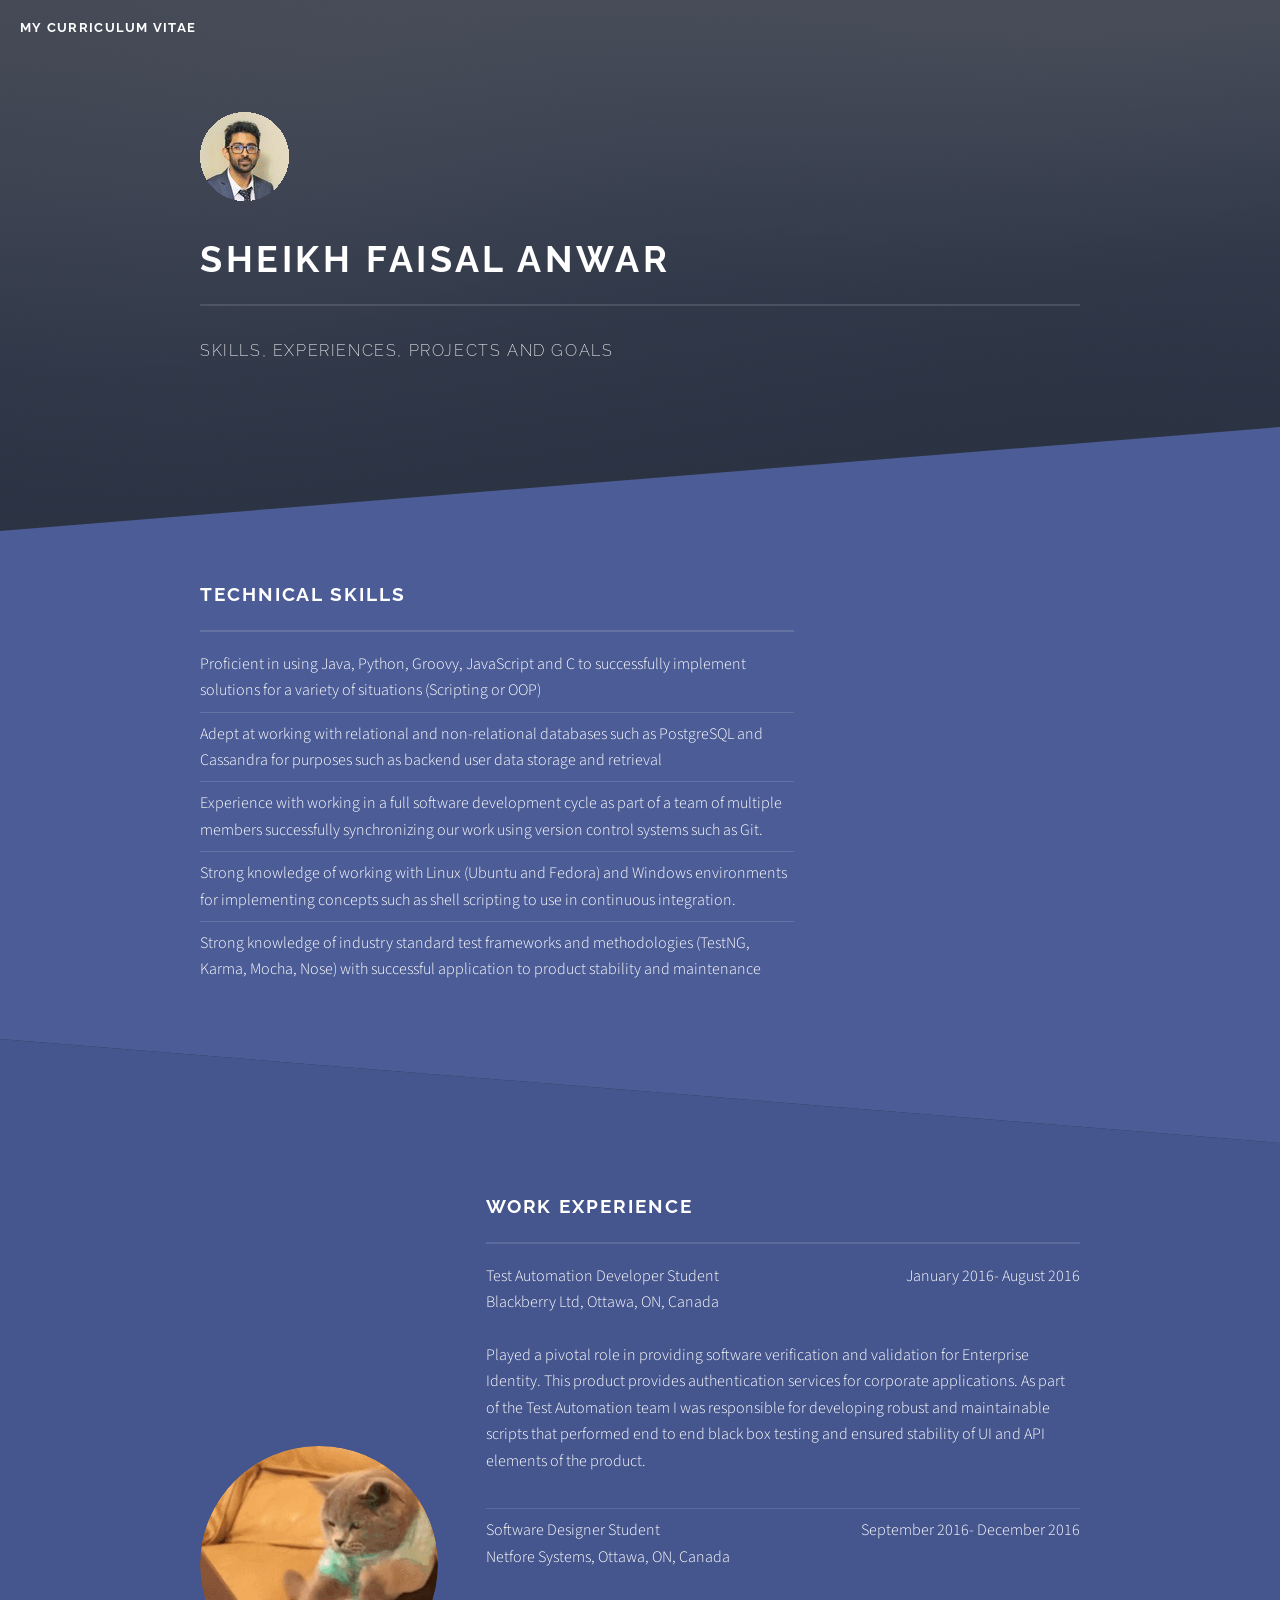
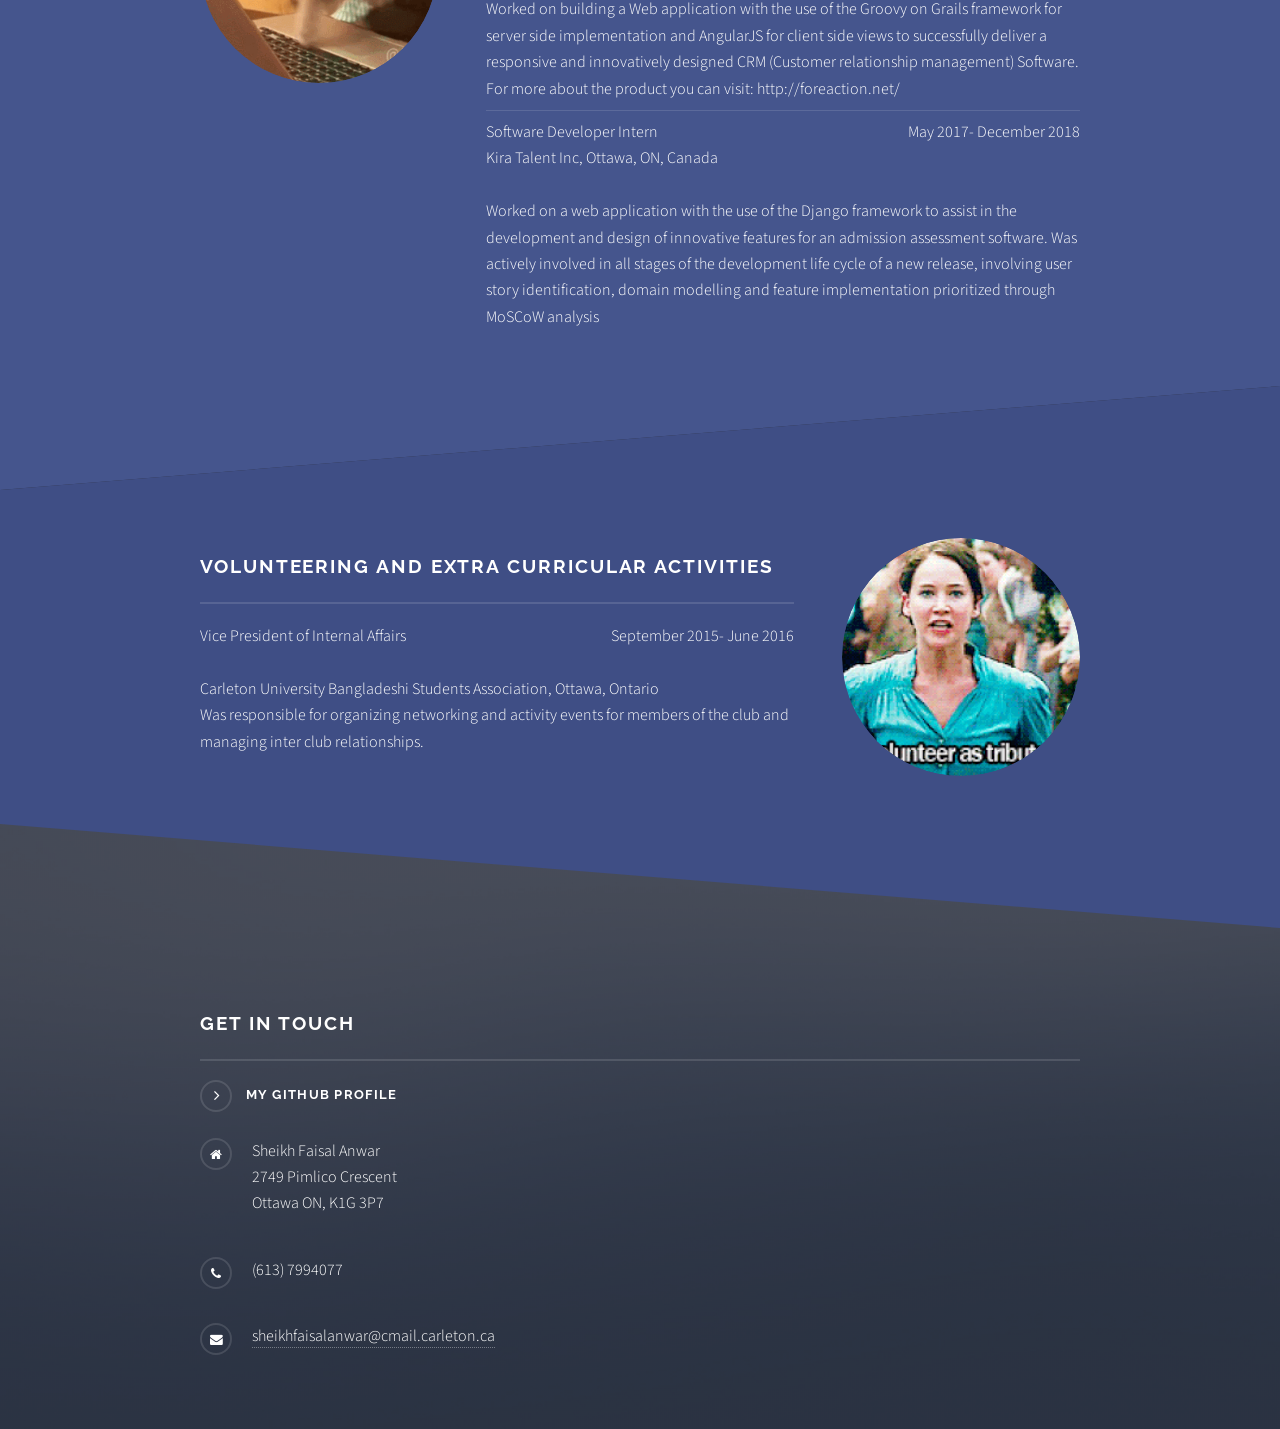
==== commit 7ab8c165: "profile pic logo size" ====
--- a/index.html
+++ b/index.html
@@ -21,7 +21,7 @@
 				<!-- Banner -->
 					<section id="banner">
 						<div class="inner">
-							<div class="logo"><span class="icon fa-diamond"></span></div>
+							<div class="logo"><a href="#" class="image"><img src="images/profile.gif" alt="" /></a></div>
 							<h2>Sheikh Faisal Anwar</h2>
 							<p>Skills, Experiences, Projects and Goals</p>
 						</div>
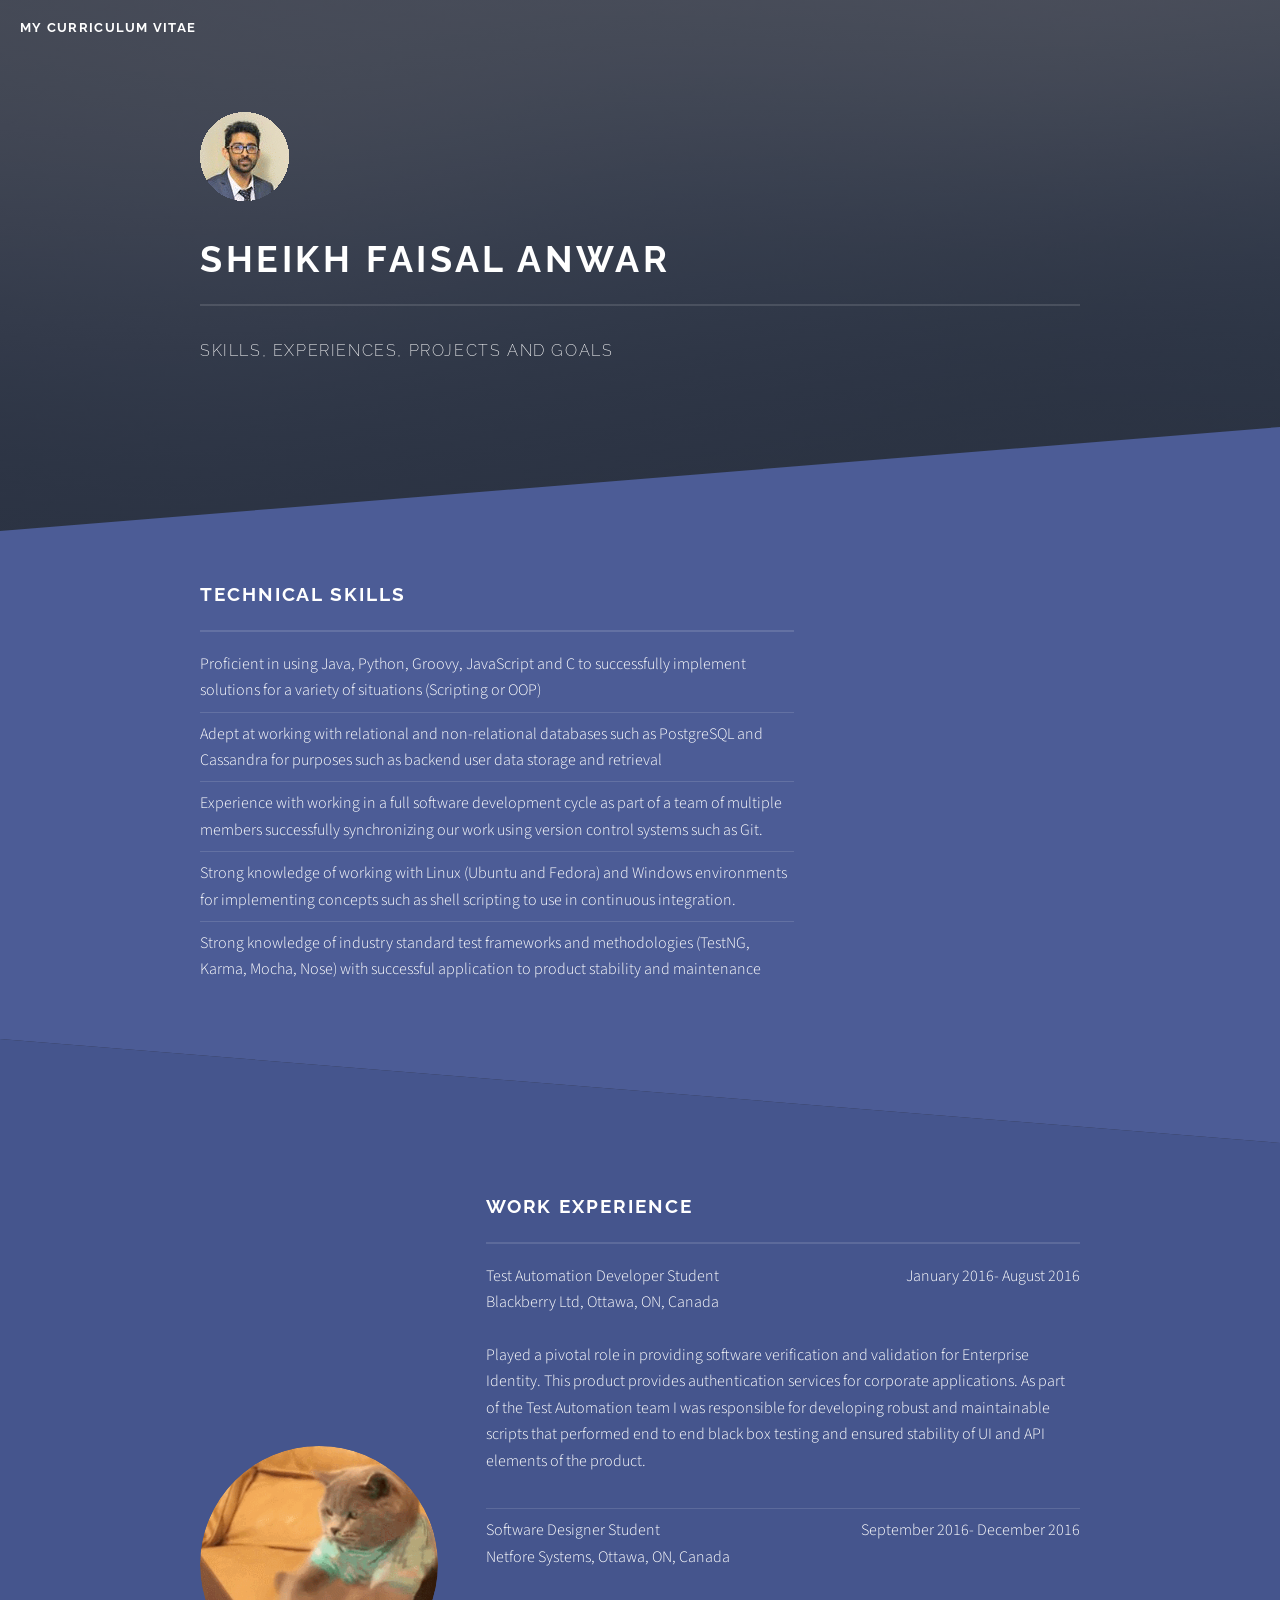
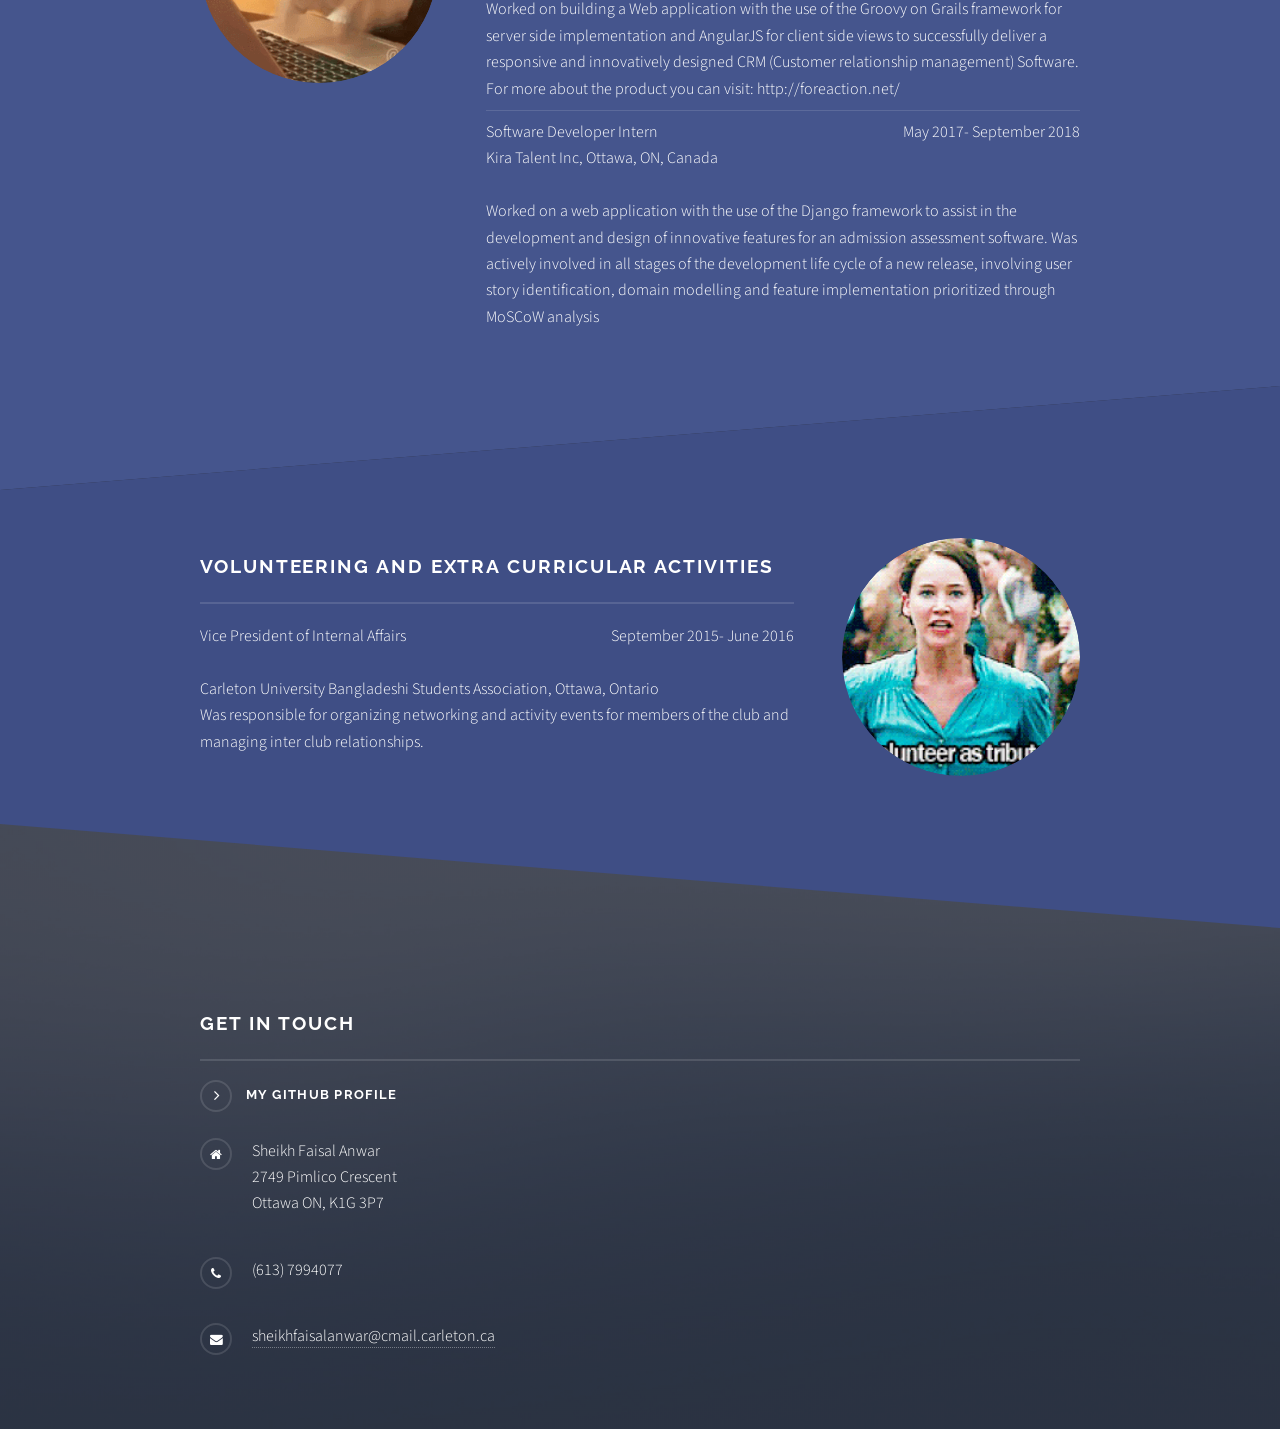
==== commit 1e674e0b: "fix date" ====
--- a/index.html
+++ b/index.html
@@ -75,7 +75,7 @@
 													deliver a responsive and innovatively designed CRM (Customer relationship management) Software.
 													For more about the product you can visit: http://foreaction.net/
 											</li>
-											<li>Software Developer Intern<span style="float:right;">May 2017- December 2018</span></br>
+											<li>Software Developer Intern<span style="float:right;">May 2017- September 2018</span></br>
 
 												Kira Talent Inc, Ottawa, ON, Canada<br/><br/>
 												Worked on a web application with the use of the Django framework to assist in the development and design of innovative features for an admission assessment software. Was actively involved in all stages of the development life cycle of a new release, involving user story identification, domain modelling and feature implementation prioritized through MoSCoW analysis
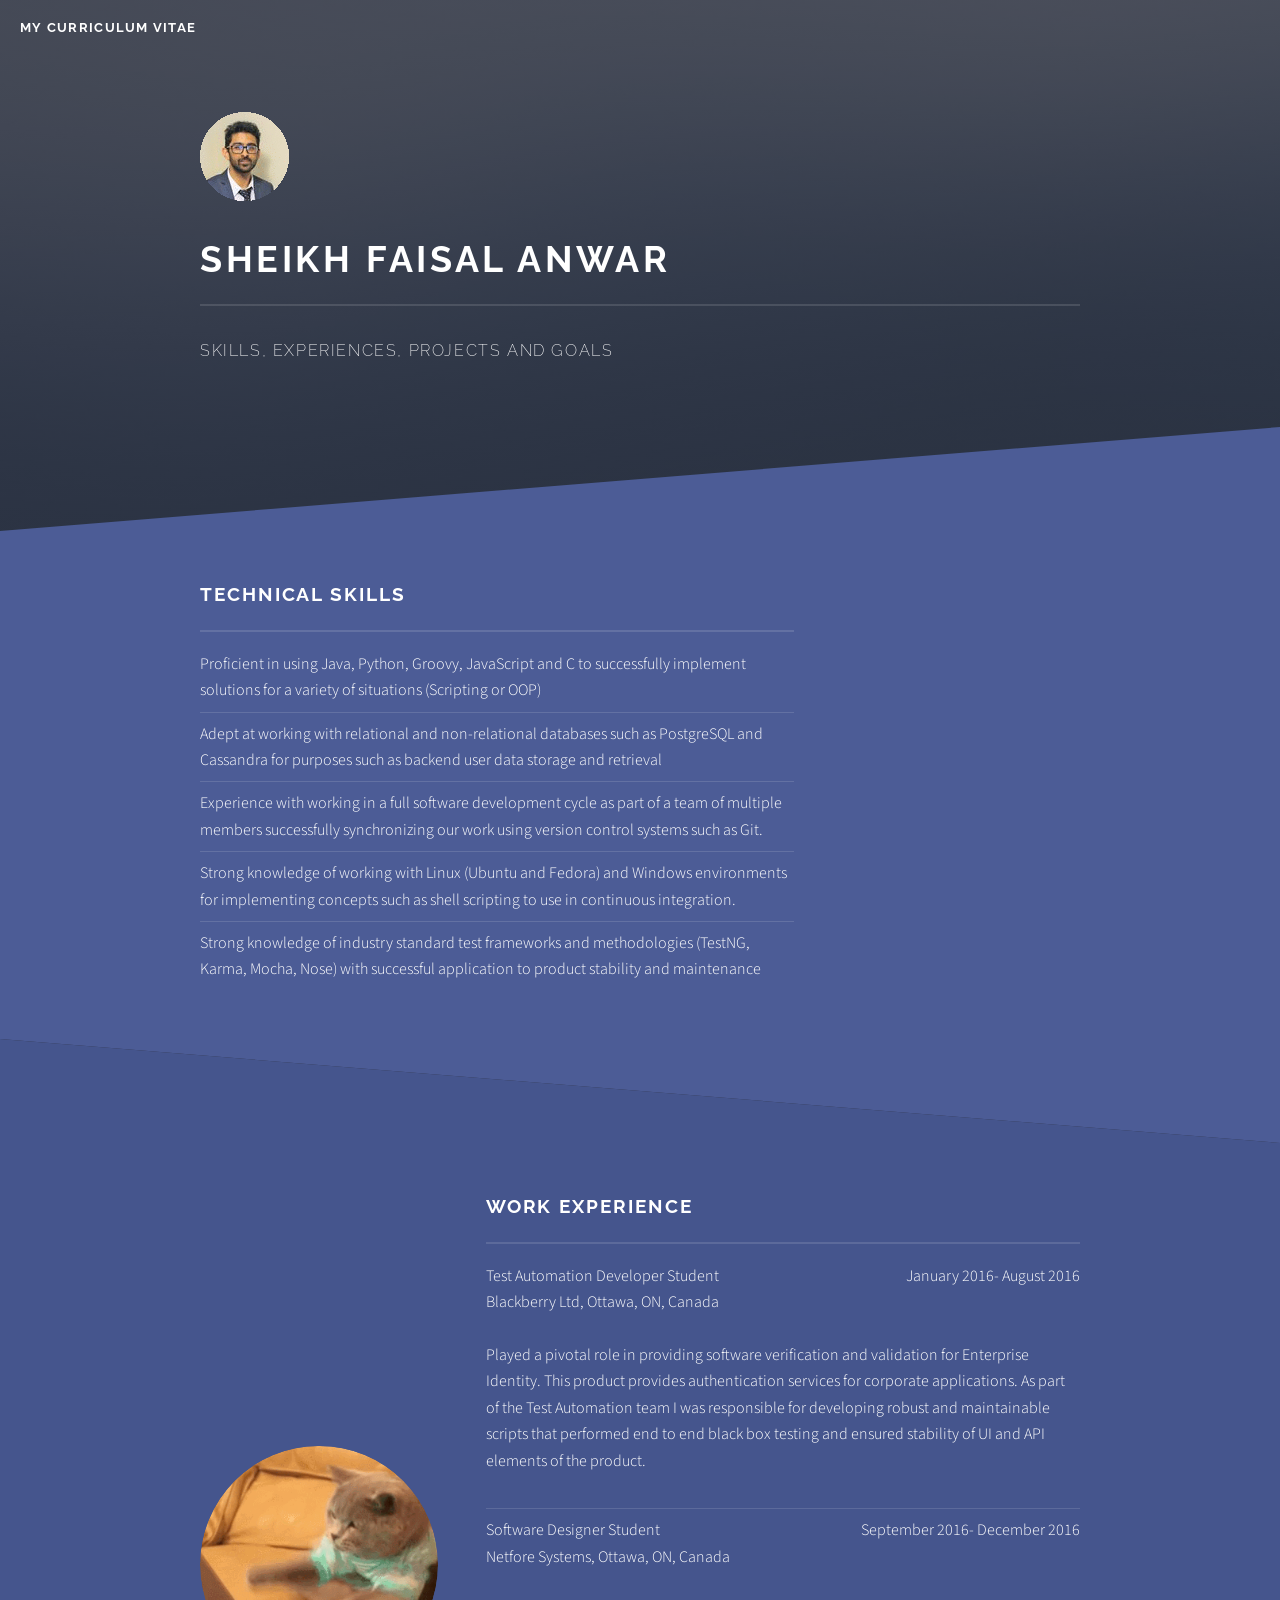
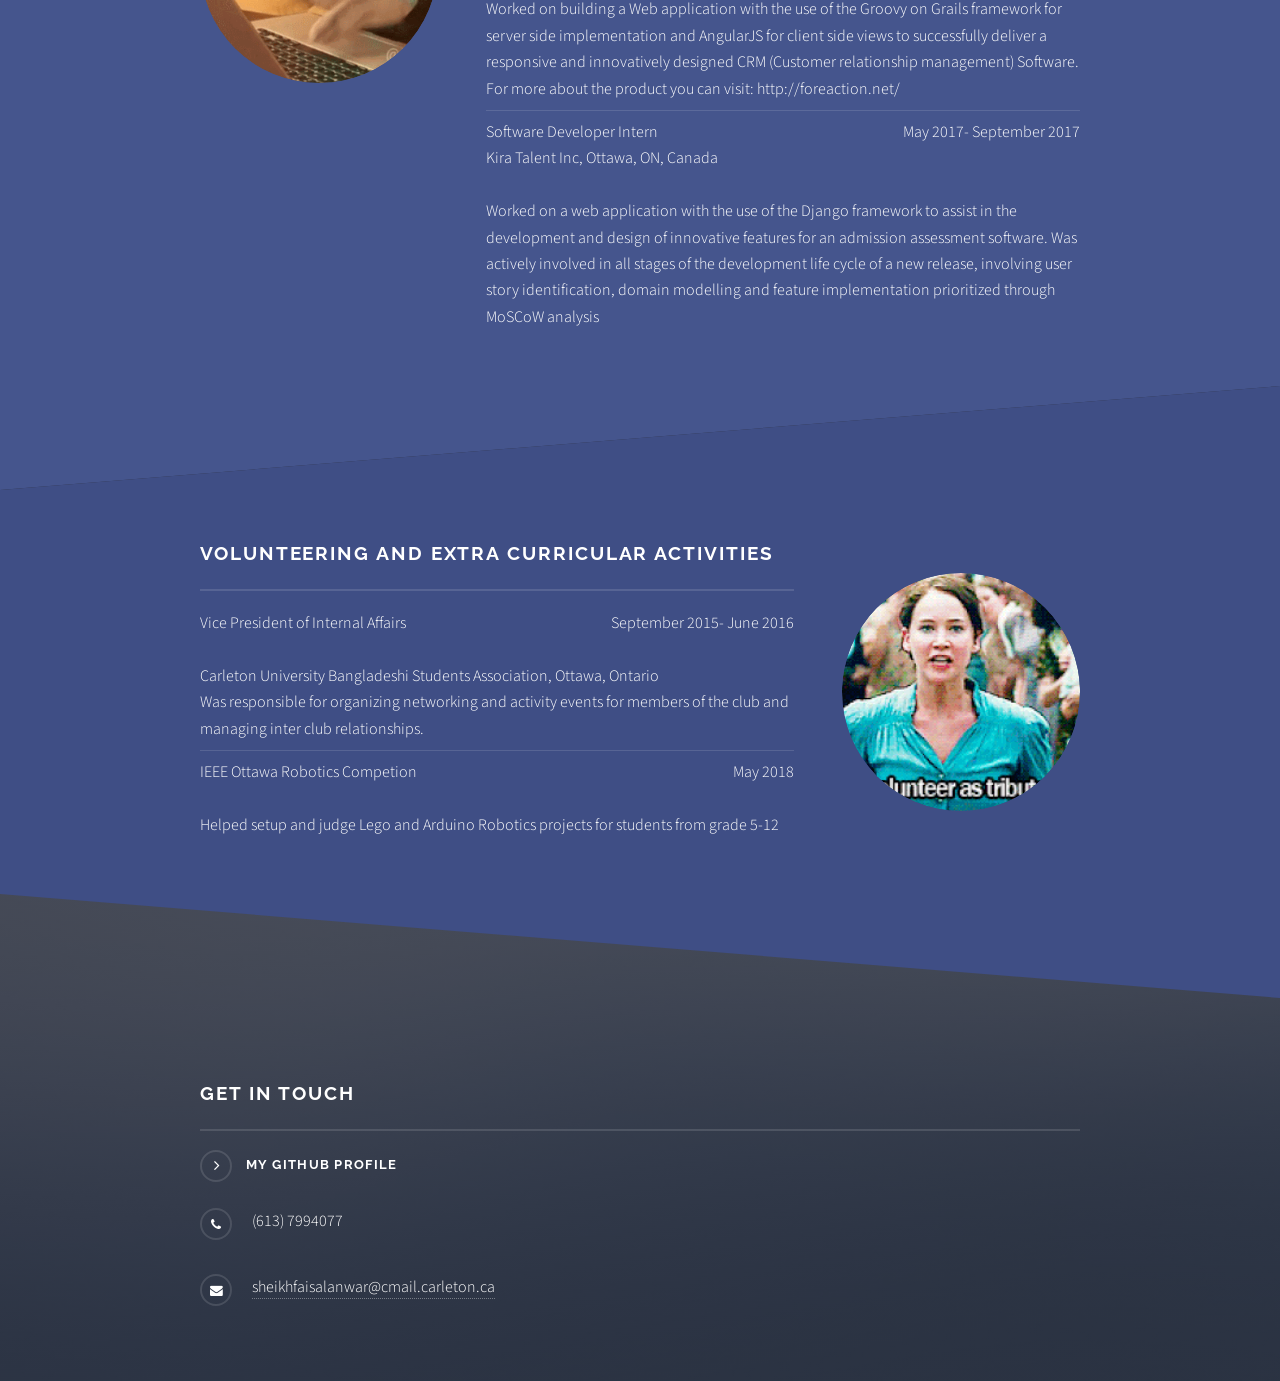
==== commit e99518f5: "remove contact info and add other stuff" ====
--- a/index.html
+++ b/index.html
@@ -75,7 +75,7 @@
 													deliver a responsive and innovatively designed CRM (Customer relationship management) Software.
 													For more about the product you can visit: http://foreaction.net/
 											</li>
-											<li>Software Developer Intern<span style="float:right;">May 2017- September 2018</span></br>
+											<li>Software Developer Intern<span style="float:right;">May 2017- September 2017</span></br>
 
 												Kira Talent Inc, Ottawa, ON, Canada<br/><br/>
 												Worked on a web application with the use of the Django framework to assist in the development and design of innovative features for an admission assessment software. Was actively involved in all stages of the development life cycle of a new release, involving user story identification, domain modelling and feature implementation prioritized through MoSCoW analysis
@@ -99,6 +99,11 @@
 													Was responsible for organizing networking and activity events for members of the
 													 club and managing inter club relationships.
 											</li>
+											<li>IEEE Ottawa Robotics Competion<span style="float:right;">May 2018</span>
+													</br>
+													</br>
+													Helped setup and judge Lego and Arduino Robotics projects for students from grade 5-12
+											</li>
 
 										</ul>
 									</div>
@@ -112,11 +117,6 @@
 							<h2 class="major">Get in touch</h2>
 							<a href="https://github.com/sheikhfaisalanwar" class="special">My Github Profile</a>
 							<ul class="contact">
-								<li class="fa-home">
-									Sheikh Faisal Anwar<br />
-									2749 Pimlico Crescent<br />
-									Ottawa ON, K1G 3P7
-								</li>
 								<li class="fa-phone">(613) 7994077</li>
 								<li class="fa-envelope"><a href="#">sheikhfaisalanwar@cmail.carleton.ca</a></li>
 							</ul>
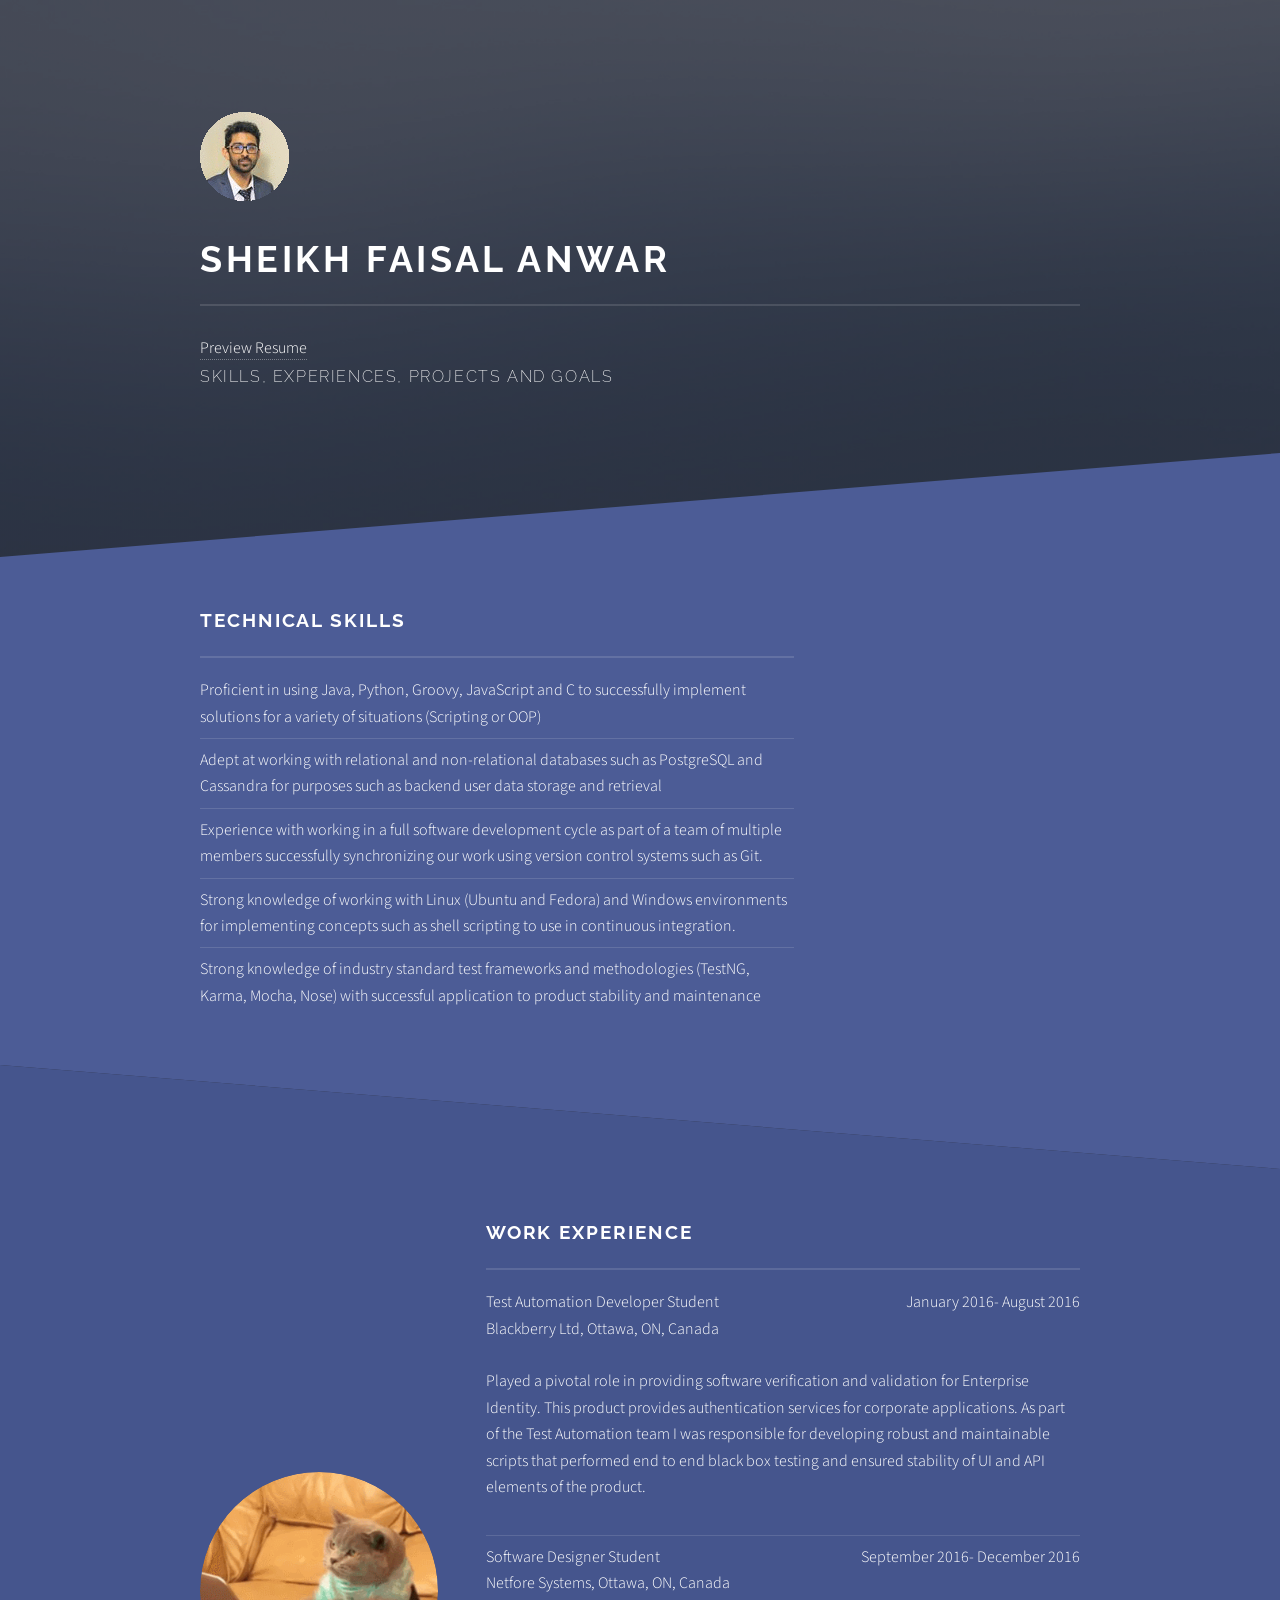
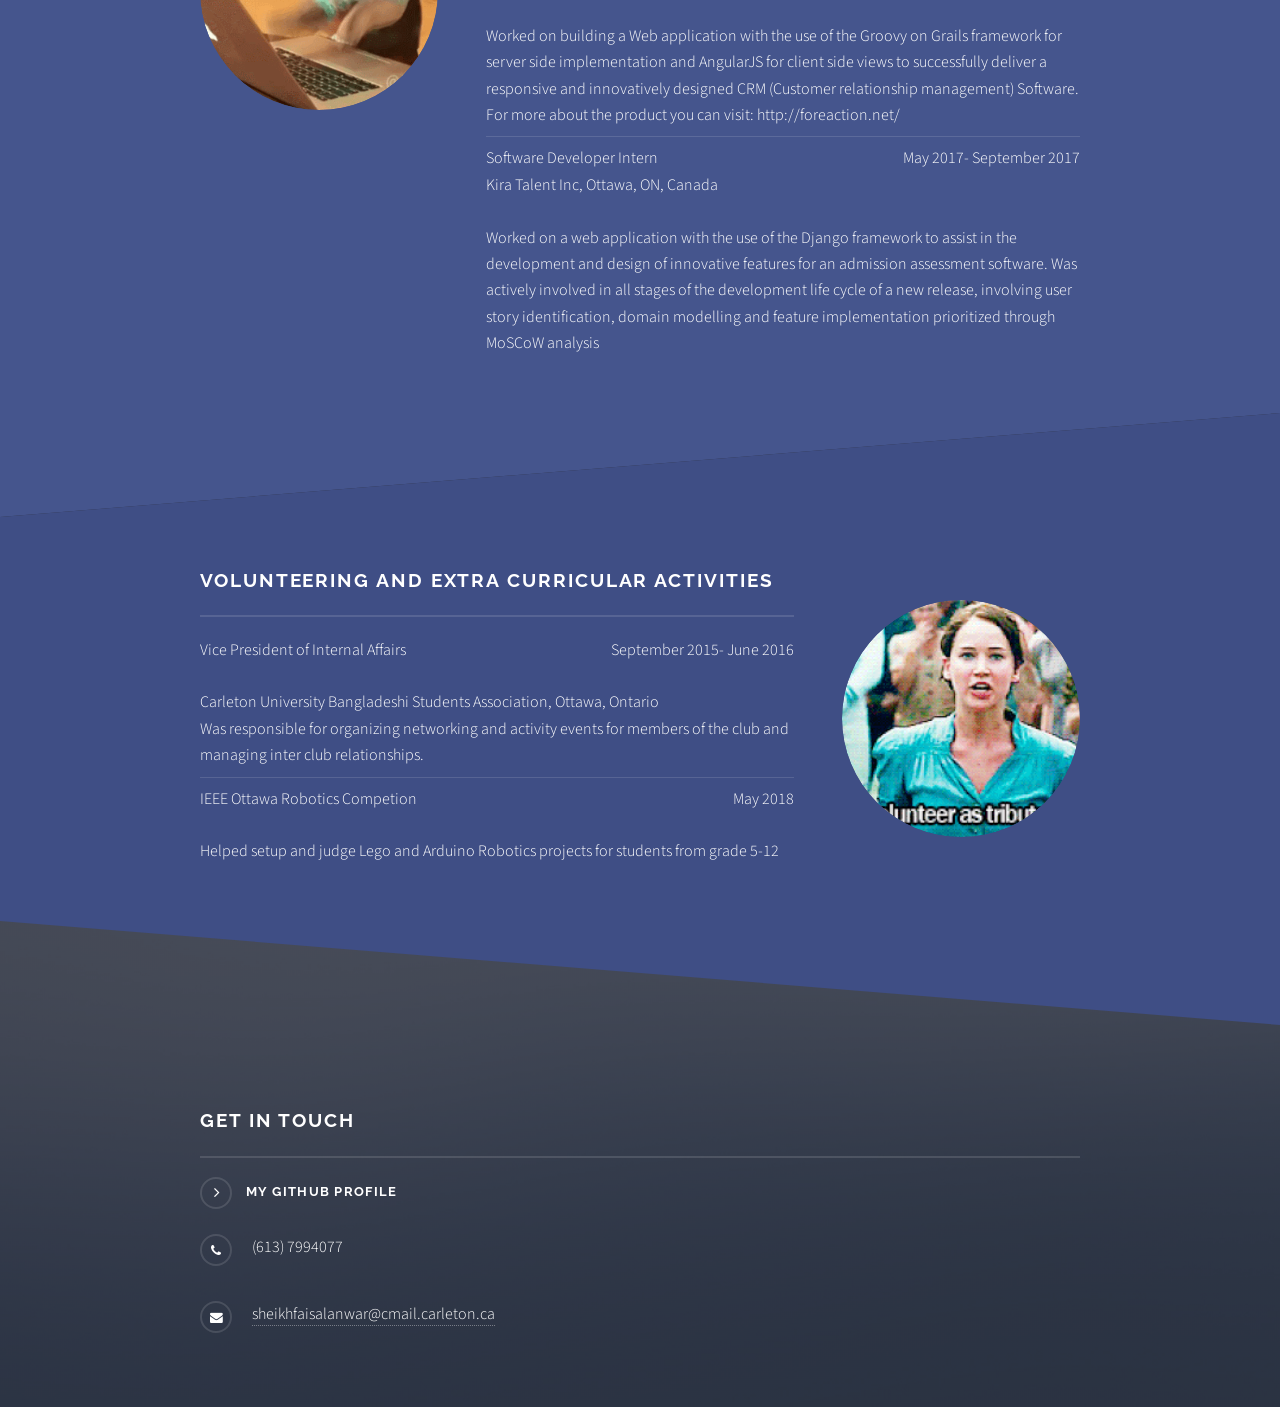
==== commit 768ecfae: "Resume link" ====
--- a/index.html
+++ b/index.html
@@ -5,7 +5,9 @@
 		<title>Sheikh Faisal Anwar</title>
 		<meta charset="utf-8" />
 		<meta name="viewport" content="width=device-width, initial-scale=1" />
+		<link rel="stylesheet" href="https://maxcdn.bootstrapcdn.com/bootstrap/4.0.0/css/bootstrap.min.css" integrity="sha384-Gn5384xqQ1aoWXA+058RXPxPg6fy4IWvTNh0E263XmFcJlSAwiGgFAW/dAiS6JXm" crossorigin="anonymous">
 		<link rel="stylesheet" href="assets/css/main.css" />
+
 
 	</head>
 	<body>
@@ -23,6 +25,7 @@
 						<div class="inner">
 							<div class="logo"><a href="#" class="image"><img src="images/profile.gif" alt="" /></a></div>
 							<h2>Sheikh Faisal Anwar</h2>
+							<a href="#" class="sheikhfaisalanwar.github.io/resources/resume.pdf" role="button" target="_blank" aria-pressed="true">Preview Resume</a>
 							<p>Skills, Experiences, Projects and Goals</p>
 						</div>
 					</section>
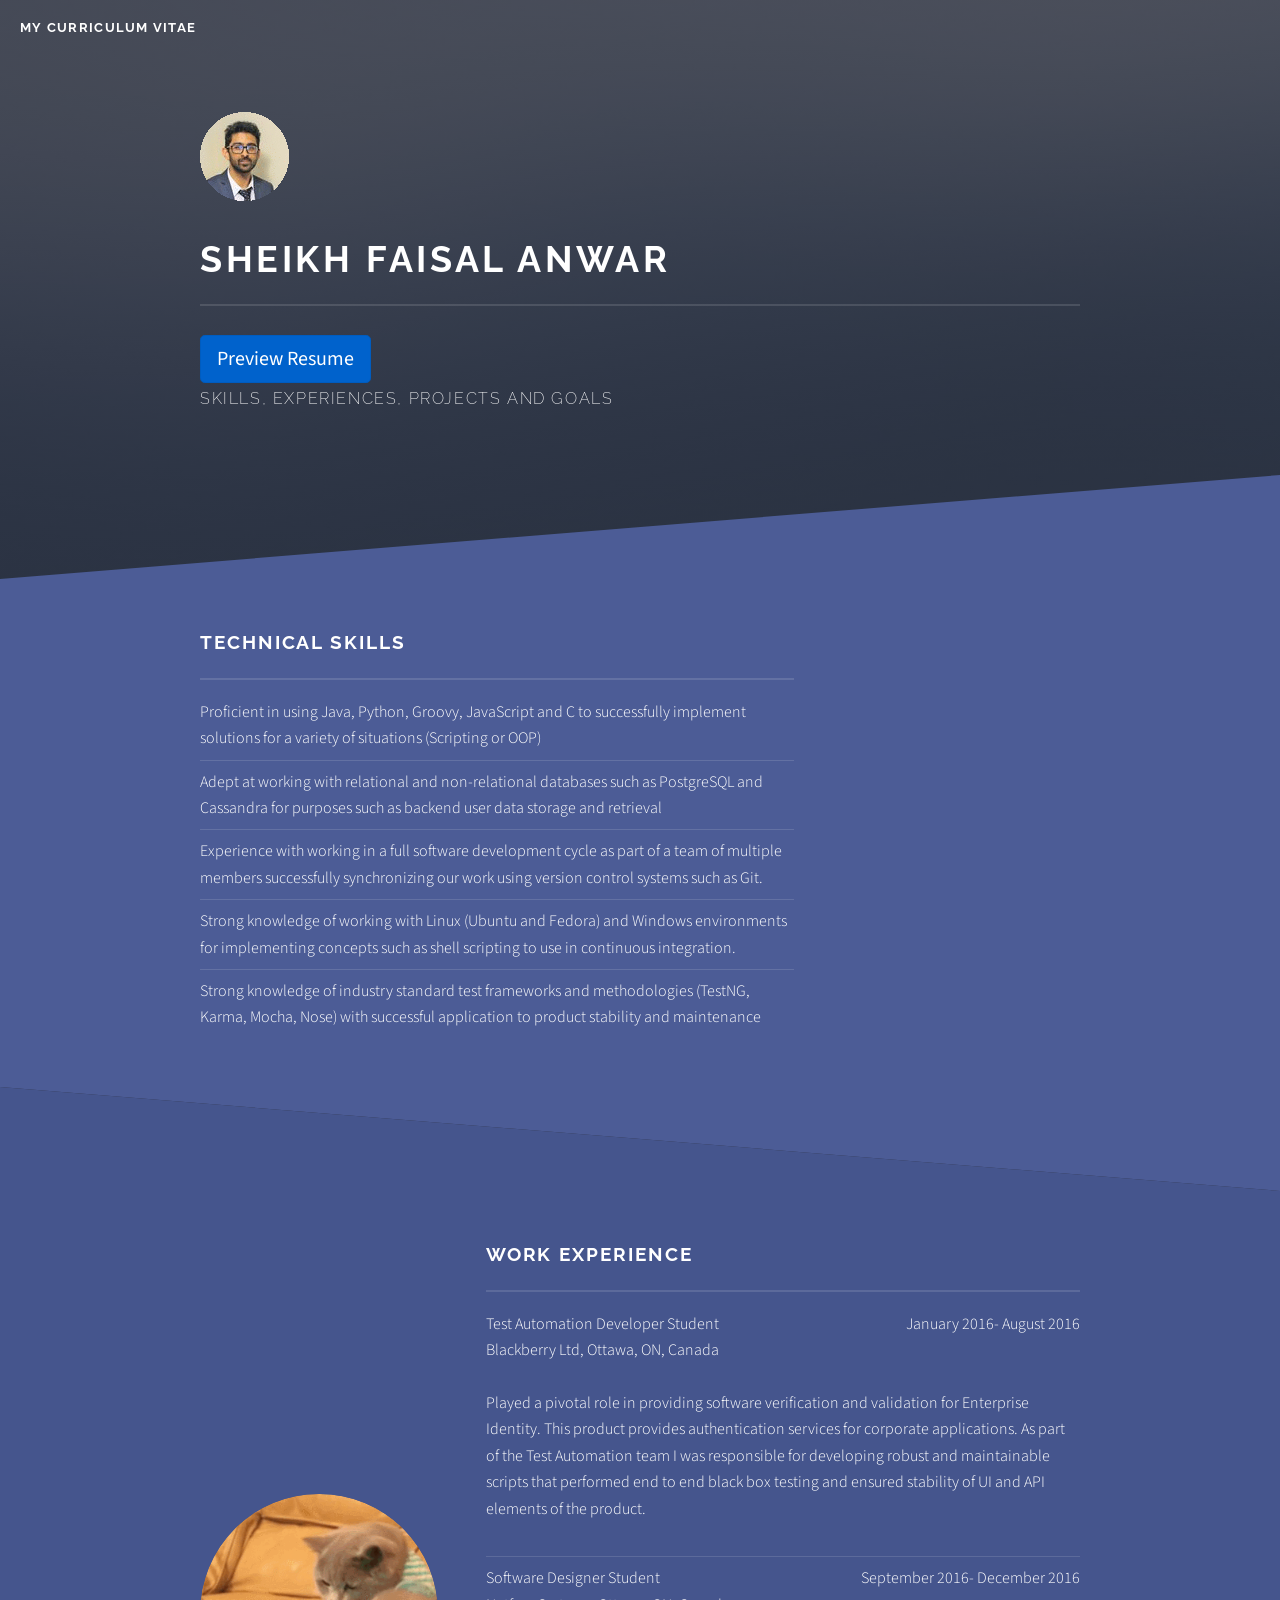
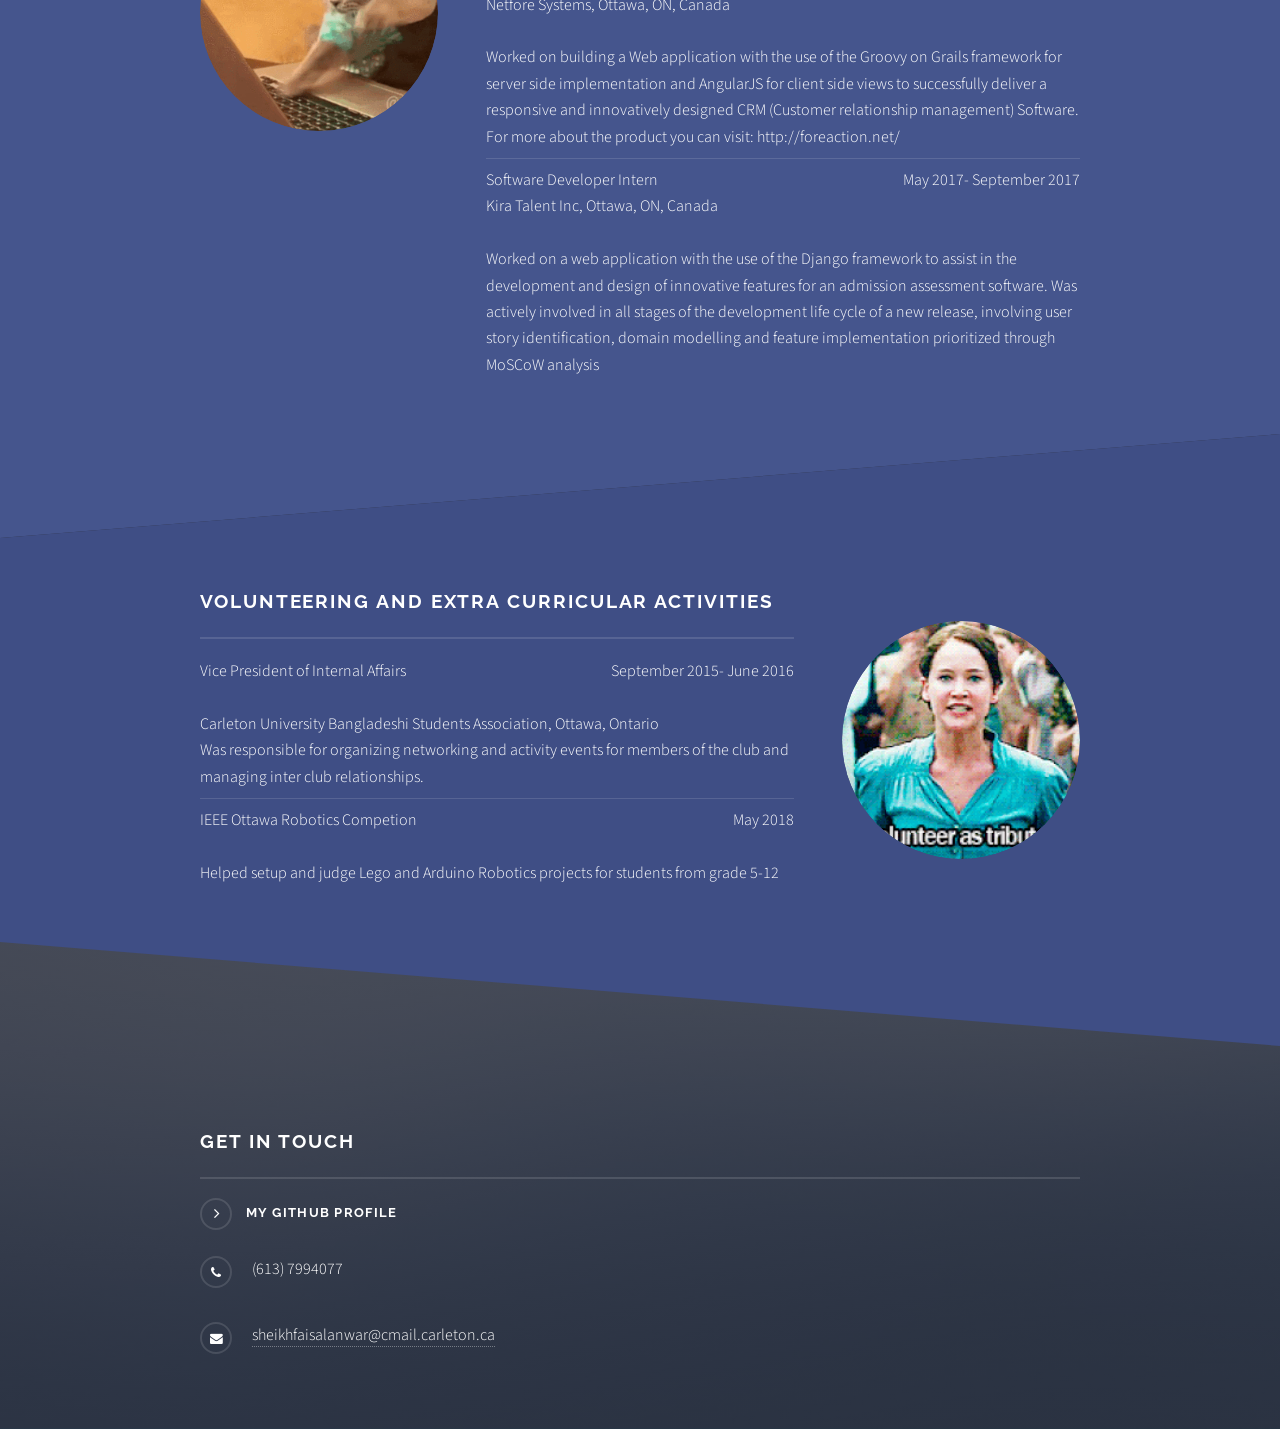
==== commit 62b3afea: "title" ====
--- a/index.html
+++ b/index.html
@@ -7,7 +7,6 @@
 		<meta name="viewport" content="width=device-width, initial-scale=1" />
 		<link rel="stylesheet" href="https://maxcdn.bootstrapcdn.com/bootstrap/4.0.0/css/bootstrap.min.css" integrity="sha384-Gn5384xqQ1aoWXA+058RXPxPg6fy4IWvTNh0E263XmFcJlSAwiGgFAW/dAiS6JXm" crossorigin="anonymous">
 		<link rel="stylesheet" href="assets/css/main.css" />
-
 
 	</head>
 	<body>
@@ -25,7 +24,7 @@
 						<div class="inner">
 							<div class="logo"><a href="#" class="image"><img src="images/profile.gif" alt="" /></a></div>
 							<h2>Sheikh Faisal Anwar</h2>
-							<a href="#" class="sheikhfaisalanwar.github.io/resources/resume.pdf" role="button" target="_blank" aria-pressed="true">Preview Resume</a>
+							<a href="https://sheikhfaisalanwar.github.io/resources/document.pdf" class="btn btn-primary btn-lg active" target="_blank" role="button" aria-pressed="true">Preview Resume</a>
 							<p>Skills, Experiences, Projects and Goals</p>
 						</div>
 					</section>
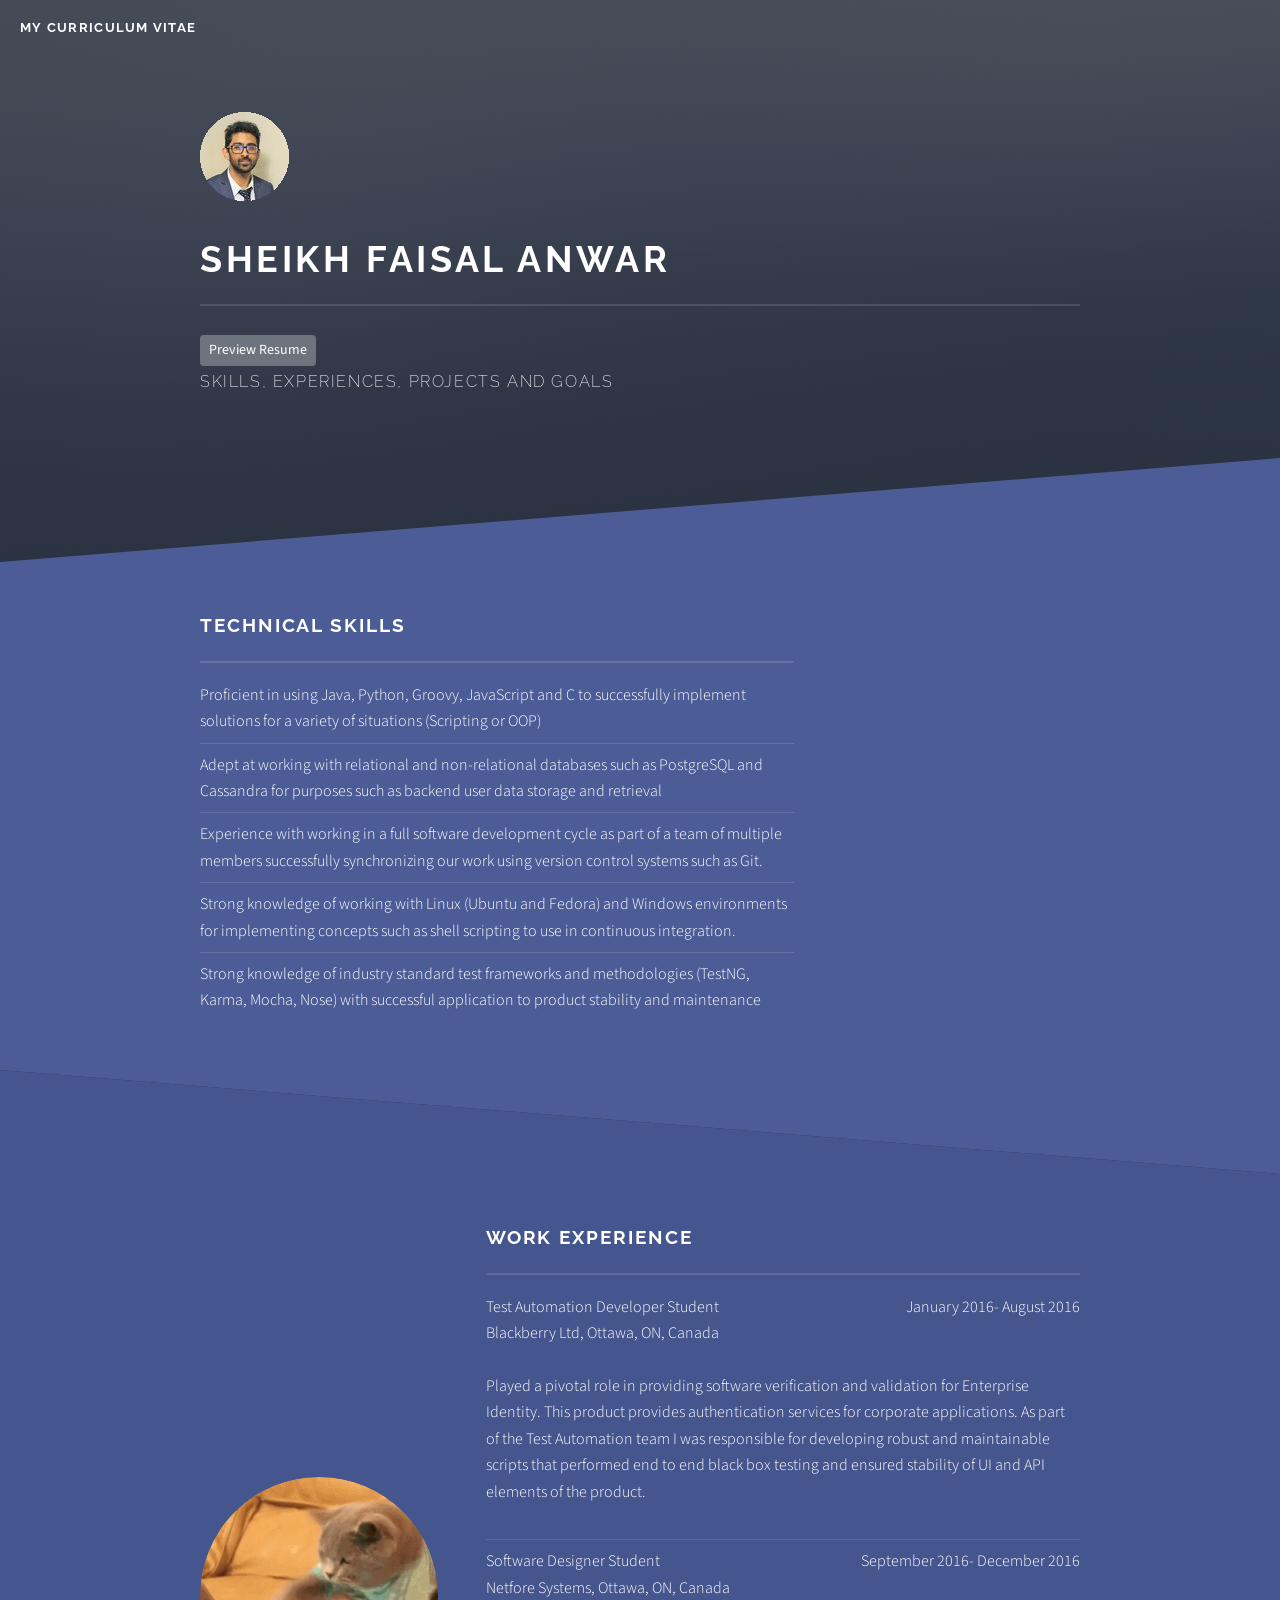
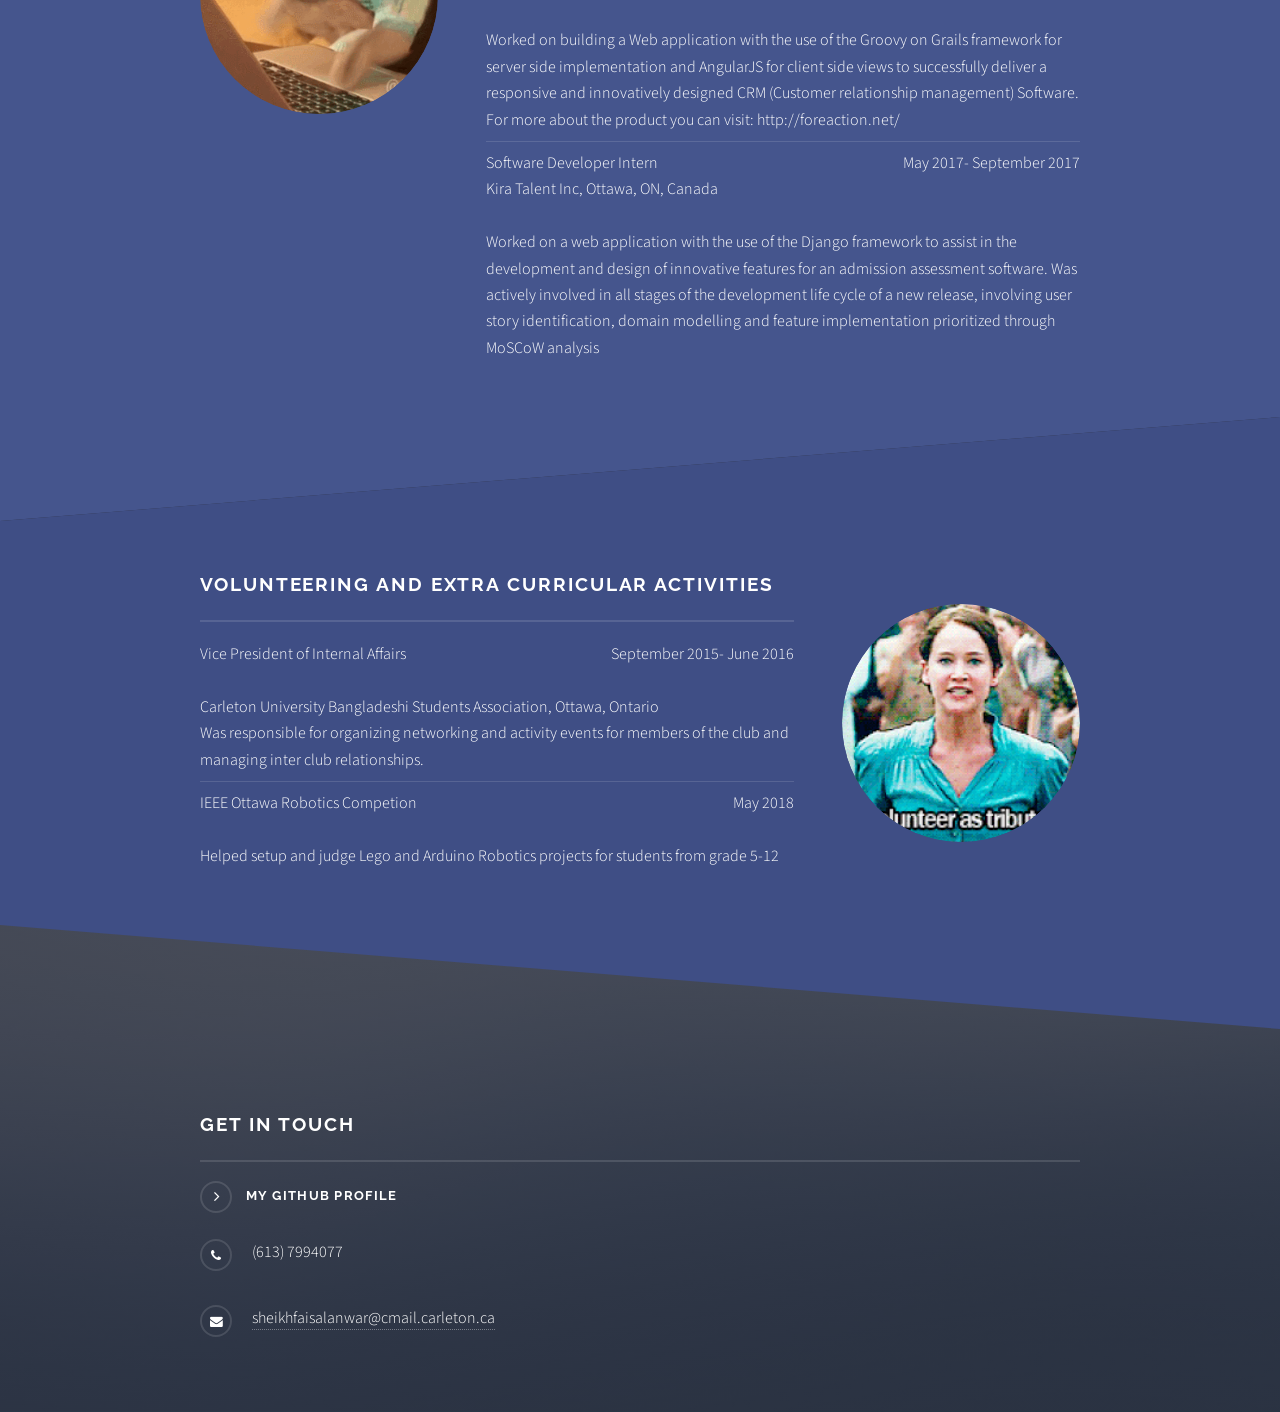
==== commit 514cf484: "linkd" ====
--- a/index.html
+++ b/index.html
@@ -24,7 +24,7 @@
 						<div class="inner">
 							<div class="logo"><a href="#" class="image"><img src="images/profile.gif" alt="" /></a></div>
 							<h2>Sheikh Faisal Anwar</h2>
-							<a href="https://sheikhfaisalanwar.github.io/resources/document.pdf" class="btn btn-primary btn-lg active" target="_blank" role="button" aria-pressed="true">Preview Resume</a>
+							<a href="https://sheikhfaisalanwar.github.io/resources/resume.pdf" class="btn btn-secondary btn-sm" target="_blank" role="button" aria-pressed="true">Preview Resume</a>
 							<p>Skills, Experiences, Projects and Goals</p>
 						</div>
 					</section>
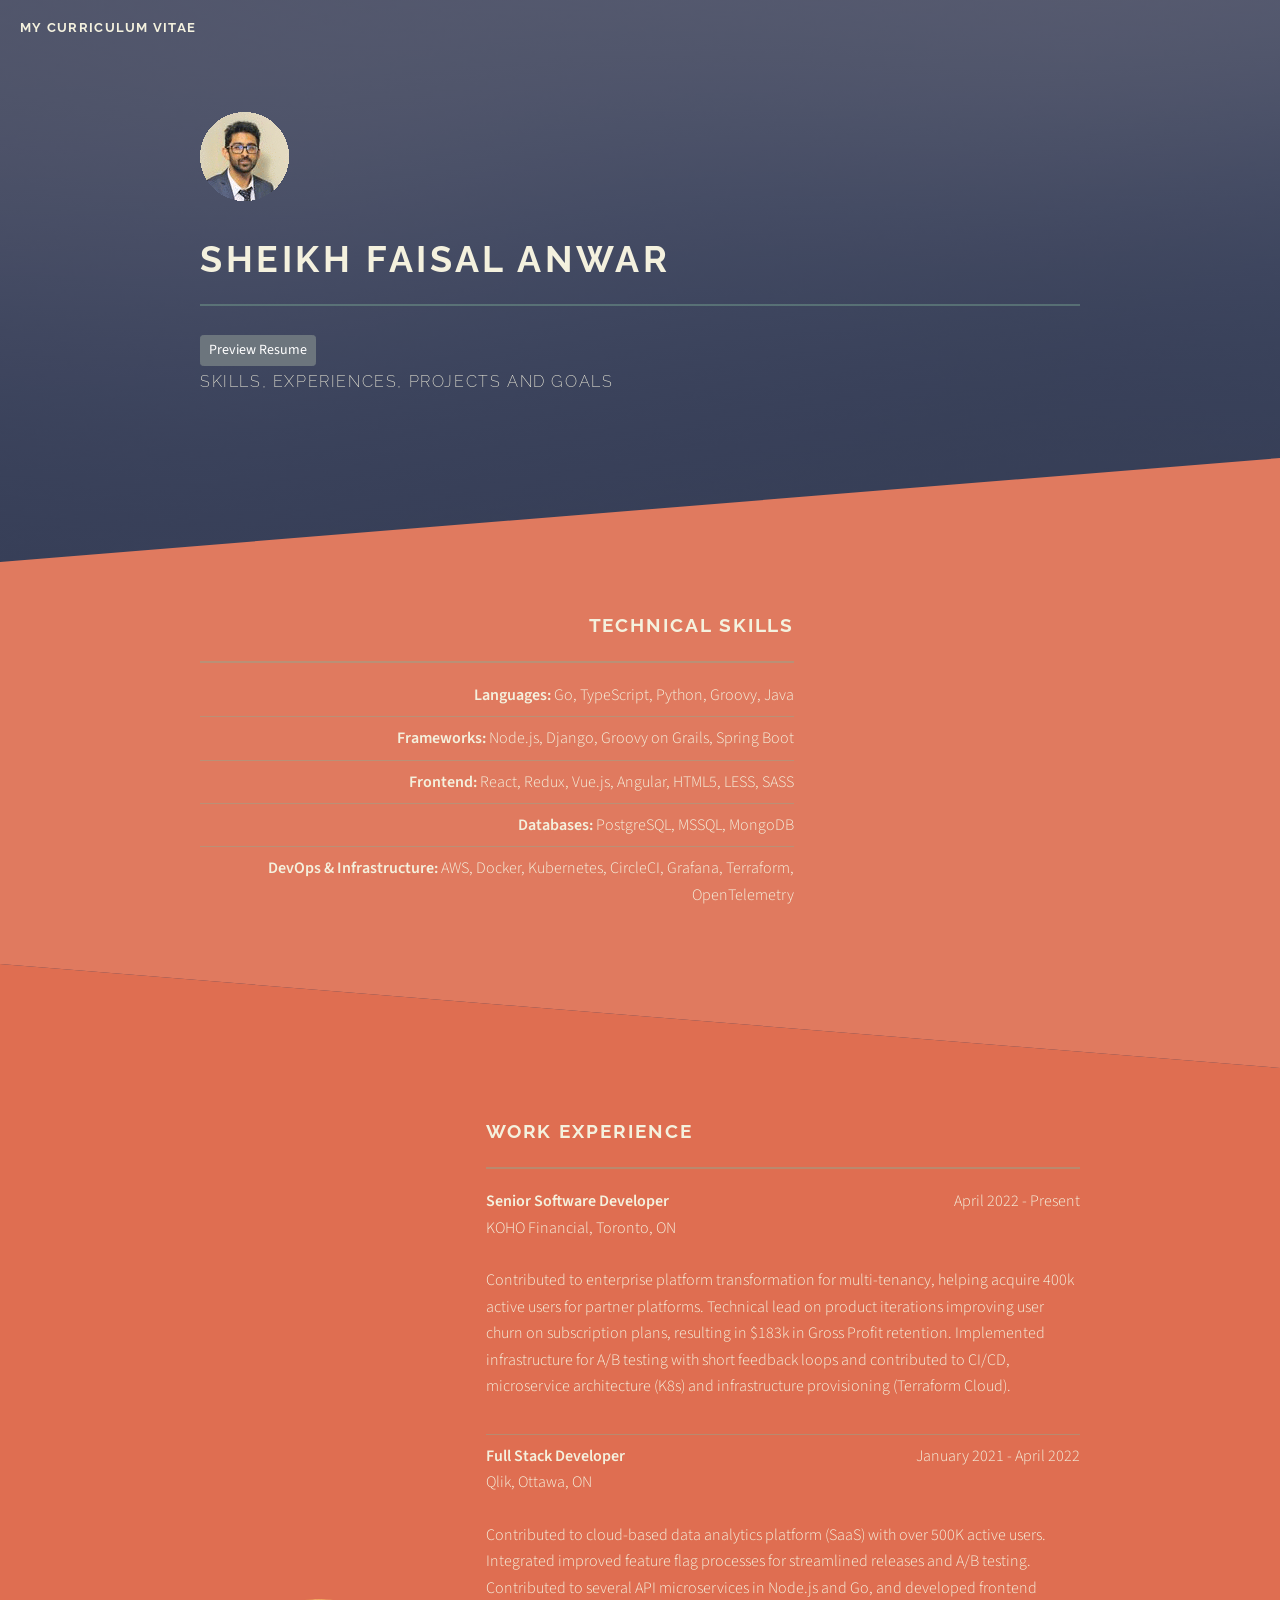
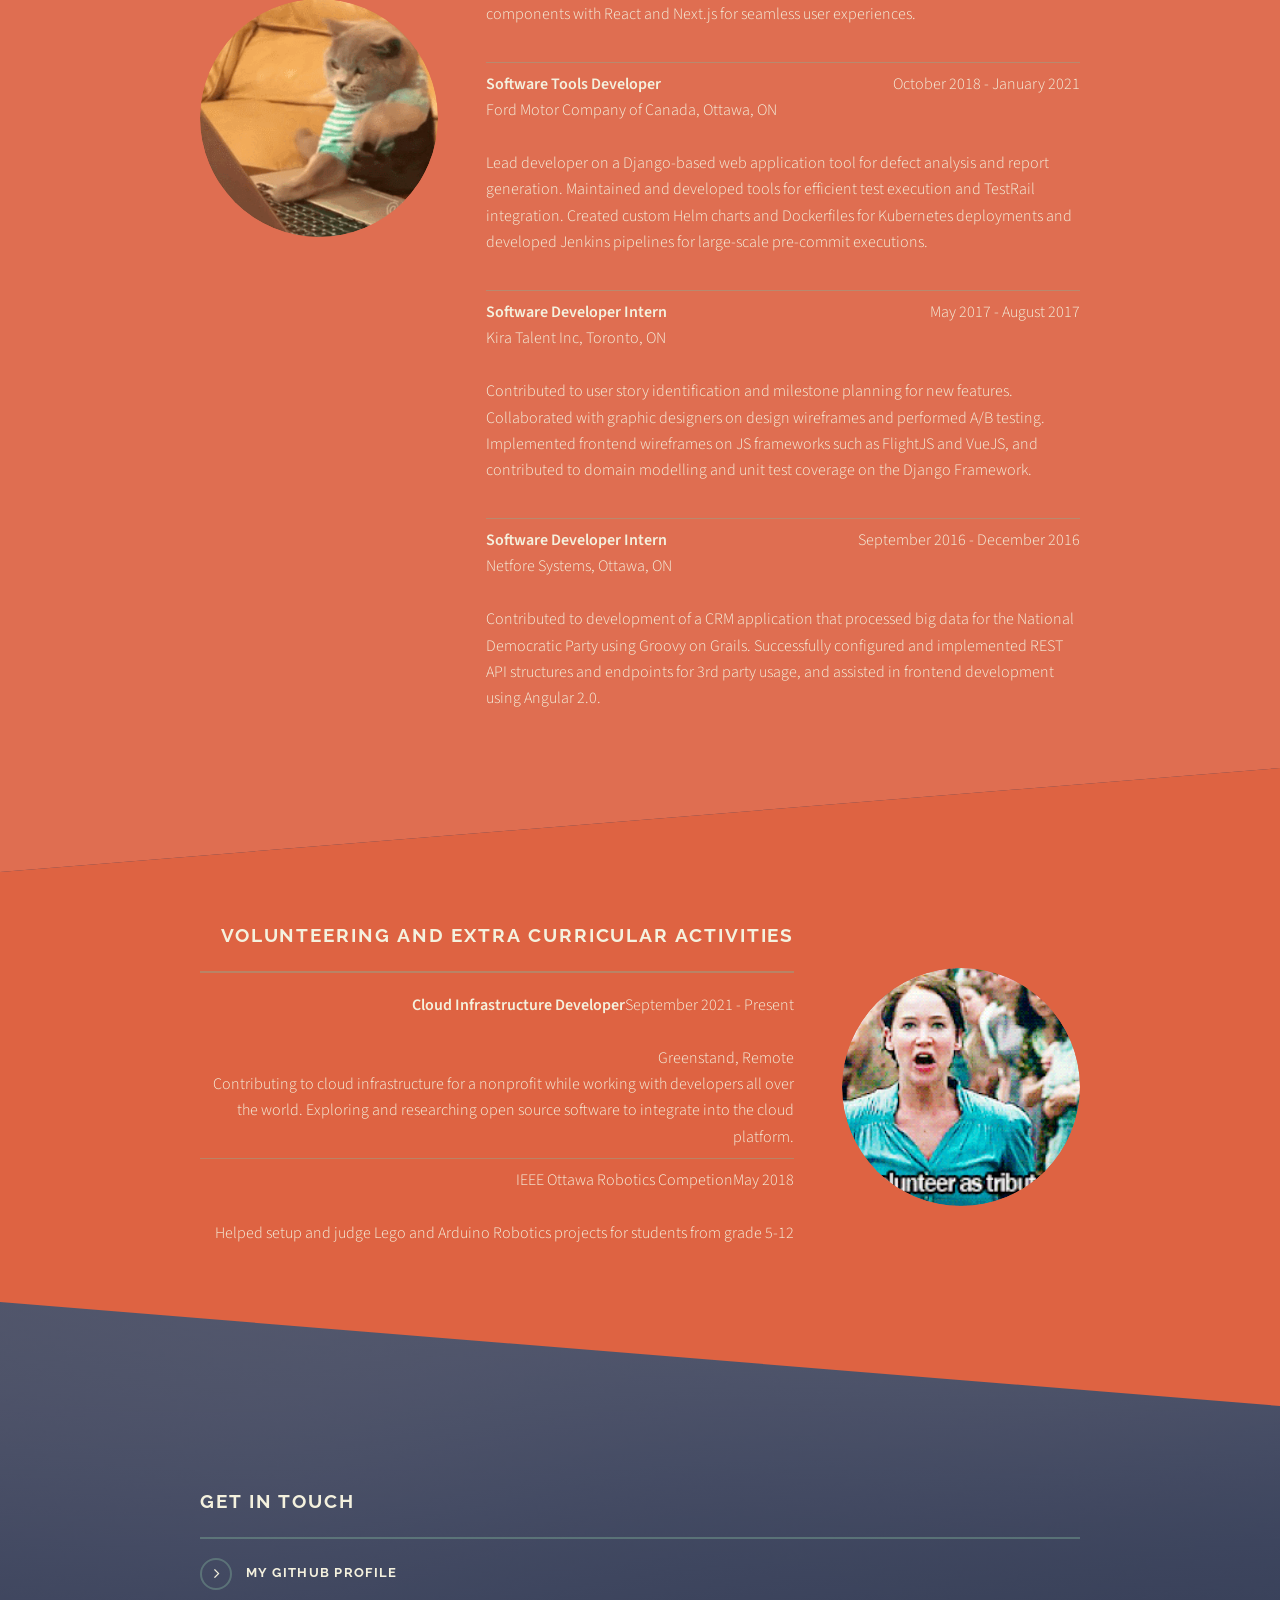
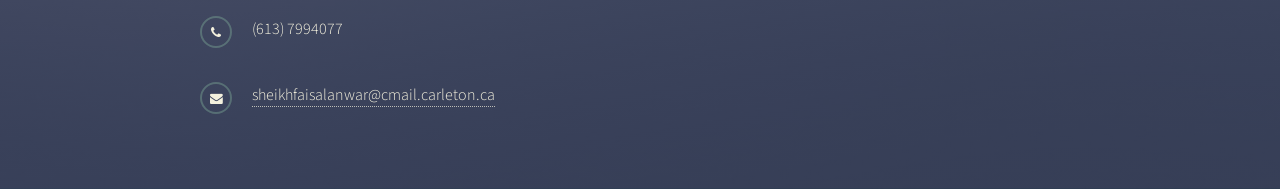
==== commit 084e0ee3: "update new assets" ====
--- a/index.html
+++ b/index.html
@@ -39,15 +39,15 @@
 									<div class="content" style="float:left;">
 										<h2 class="major">Technical skills</h2>
 										<ul class="alt">
-											<li>Proficient in using Java, Python, Groovy, JavaScript and C to successfully implement solutions for a variety of situations (Scripting or OOP)</li>
+											<li><strong>Languages:</strong> Go, TypeScript, Python, Groovy, Java</li>
 
-											<li>Adept at working with relational and non-relational databases such as PostgreSQL and Cassandra for purposes such as backend user data storage and retrieval</li>
+											<li><strong>Frameworks:</strong> Node.js, Django, Groovy on Grails, Spring Boot</li>
 
-											<li>Experience with working in a full software development cycle as part of a team of multiple members successfully synchronizing our work using version control systems such as Git.</li>
+											<li><strong>Frontend:</strong> React, Redux, Vue.js, Angular, HTML5, LESS, SASS</li>
 
-											<li>Strong knowledge of working with Linux (Ubuntu and Fedora) and Windows environments for implementing concepts such as shell scripting to use in continuous integration.</li>
+											<li><strong>Databases:</strong> PostgreSQL, MSSQL, MongoDB</li>
 
-											<li>Strong knowledge of industry standard test frameworks and methodologies (TestNG, Karma, Mocha, Nose) with successful application to product stability and maintenance</li>
+											<li><strong>DevOps & Infrastructure:</strong> AWS, Docker, Kubernetes, CircleCI, Grafana, Terraform, OpenTelemetry</li>
 										</ul>
 									</div>
 								</div>
@@ -59,29 +59,31 @@
 									<div class="content">
 										<h2 class="major">Work experience</h2>
 										<ul class="alt">
-											<li>Test Automation Developer Student <span style="float:right;">January 2016- August 2016</span><br/>
-
-													Blackberry Ltd, Ottawa, ON, Canada<br/><br/>
-													Played a pivotal role in providing software verification and validation for Enterprise Identity.
-													This product provides authentication services for corporate applications.
-													As part of the Test Automation team I was responsible for developing robust and maintainable scripts that performed end to end black box testing and
-													ensured stability of UI and API elements of the product.
+											<li><strong>Senior Software Developer</strong> <span style="float:right;">April 2022 - Present</span><br/>
+												KOHO Financial, Toronto, ON<br/><br/>
+												Contributed to enterprise platform transformation for multi-tenancy, helping acquire 400k active users for partner platforms. Technical lead on product iterations improving user churn on subscription plans, resulting in $183k in Gross Profit retention. Implemented infrastructure for A/B testing with short feedback loops and contributed to CI/CD, microservice architecture (K8s) and infrastructure provisioning (Terraform Cloud).
 											</li><br/>
 
-											<li>Software Designer Student<span style="float:right;">September 2016- December 2016</span></br>
+											<li><strong>Full Stack Developer</strong> <span style="float:right;">January 2021 - April 2022</span><br/>
+												Qlik, Ottawa, ON<br/><br/>
+												Contributed to cloud-based data analytics platform (SaaS) with over 500K active users. Integrated improved feature flag processes for streamlined releases and A/B testing. Contributed to several API microservices in Node.js and Go, and developed frontend components with React and Next.js for seamless user experiences.
+											</li><br/>
 
-													Netfore Systems, Ottawa, ON, Canada<br/><br/>
-													Worked on building a Web application with the use of the Groovy on Grails framework
-													for server side implementation and
-													AngularJS for client side views to successfully
-													deliver a responsive and innovatively designed CRM (Customer relationship management) Software.
-													For more about the product you can visit: http://foreaction.net/
+											<li><strong>Software Tools Developer</strong> <span style="float:right;">October 2018 - January 2021</span><br/>
+												Ford Motor Company of Canada, Ottawa, ON<br/><br/>
+												Lead developer on a Django-based web application tool for defect analysis and report generation. Maintained and developed tools for efficient test execution and TestRail integration. Created custom Helm charts and Dockerfiles for Kubernetes deployments and developed Jenkins pipelines for large-scale pre-commit executions.
+											</li><br/>
+
+											<li><strong>Software Developer Intern</strong> <span style="float:right;">May 2017 - August 2017</span><br/>
+												Kira Talent Inc, Toronto, ON<br/><br/>
+												Contributed to user story identification and milestone planning for new features. Collaborated with graphic designers on design wireframes and performed A/B testing. Implemented frontend wireframes on JS frameworks such as FlightJS and VueJS, and contributed to domain modelling and unit test coverage on the Django Framework.
+											</li><br/>
+
+											<li><strong>Software Developer Intern</strong> <span style="float:right;">September 2016 - December 2016</span><br/>
+												Netfore Systems, Ottawa, ON<br/><br/>
+												Contributed to development of a CRM application that processed big data for the National Democratic Party using Groovy on Grails. Successfully configured and implemented REST API structures and endpoints for 3rd party usage, and assisted in frontend development using Angular 2.0.
 											</li>
-											<li>Software Developer Intern<span style="float:right;">May 2017- September 2017</span></br>
-
-												Kira Talent Inc, Ottawa, ON, Canada<br/><br/>
-												Worked on a web application with the use of the Django framework to assist in the development and design of innovative features for an admission assessment software. Was actively involved in all stages of the development life cycle of a new release, involving user story identification, domain modelling and feature implementation prioritized through MoSCoW analysis
-										</li>
+										</ul>
 									</div>
 								</div>
 							</section>
@@ -93,13 +95,11 @@
 									<div class="content">
 										<h2 class="major">Volunteering and extra curricular activities</h2>
 										<ul class ="alt">
-											<li>Vice President of Internal Affairs<span style="float:right;">September 2015- June 2016</span>
-													</br>
-													</br>
-													Carleton University Bangladeshi Students Association, Ottawa, Ontario
-													</br>
-													Was responsible for organizing networking and activity events for members of the
-													 club and managing inter club relationships.
+											<li><strong>Cloud Infrastructure Developer</strong><span style="float:right;">September 2021 - Present</span>
+													<br/><br/>
+													Greenstand, Remote<br/>
+													Contributing to cloud infrastructure for a nonprofit while working with developers all over the world. 
+													Exploring and researching open source software to integrate into the cloud platform.
 											</li>
 											<li>IEEE Ottawa Robotics Competion<span style="float:right;">May 2018</span>
 													</br>
--- a/assets/css/main.css
+++ b/assets/css/main.css
@@ -1,3705 +1,3100 @@
-@import url(font-awesome.min.css);
+@import 'font-awesome.min.css';
 @import url("https://fonts.googleapis.com/css?family=Raleway:200,700|Source+Sans+Pro:300,600,300italic,600italic");
-
 /*
 	Solid State by HTML5 UP
 	html5up.net | @ajlkn
 	Free for personal and commercial use under the CCA 3.0 license (html5up.net/license)
 */
-
 /* Reset */
-
-	html, body, div, span, applet, object, iframe, h1, h2, h3, h4, h5, h6, p, blockquote, pre, a, abbr, acronym, address, big, cite, code, del, dfn, em, img, ins, kbd, q, s, samp, small, strike, strong, sub, sup, tt, var, b, u, i, center, dl, dt, dd, ol, ul, li, fieldset, form, label, legend, table, caption, tbody, tfoot, thead, tr, th, td, article, aside, canvas, details, embed, figure, figcaption, footer, header, hgroup, menu, nav, output, ruby, section, summary, time, mark, audio, video {
-		margin: 0;
-		padding: 0;
-		border: 0;
-		font-size: 100%;
-		font: inherit;
-		vertical-align: baseline;
-	}
-
-	article, aside, details, figcaption, figure, footer, header, hgroup, menu, nav, section {
-		display: block;
-	}
-
-	body {
-		line-height: 1;
-	}
-
-	ol, ul {
-		list-style: none;
-	}
-
-	blockquote, q {
-		quotes: none;
-	}
-
-	blockquote:before, blockquote:after, q:before, q:after {
-		content: '';
-		content: none;
-	}
-
-	table {
-		border-collapse: collapse;
-		border-spacing: 0;
-	}
-
-	body {
-		-webkit-text-size-adjust: none;
-	}
+html, body, div, span, applet, object, iframe, h1, h2, h3, h4, h5, h6, p, blockquote, pre, a, abbr, acronym, address, big, cite, code, del, dfn, em, img, ins, kbd, q, s, samp, small, strike, strong, sub, sup, tt, var, b, u, i, center, dl, dt, dd, ol, ul, li, fieldset, form, label, legend, table, caption, tbody, tfoot, thead, tr, th, td, article, aside, canvas, details, embed, figure, figcaption, footer, header, hgroup, menu, nav, output, ruby, section, summary, time, mark, audio, video {
+  margin: 0;
+  padding: 0;
+  border: 0;
+  font-size: 100%;
+  font: inherit;
+  vertical-align: baseline;
+}
+
+article, aside, details, figcaption, figure, footer, header, hgroup, menu, nav, section {
+  display: block;
+}
+
+body {
+  line-height: 1;
+}
+
+ol, ul {
+  list-style: none;
+}
+
+blockquote, q {
+  quotes: none;
+}
+
+blockquote:before, blockquote:after, q:before, q:after {
+  content: "";
+  content: none;
+}
+
+table {
+  border-collapse: collapse;
+  border-spacing: 0;
+}
+
+body {
+  -webkit-text-size-adjust: none;
+}
 
 /* Box Model */
-
-	*, *:before, *:after {
-		-moz-box-sizing: border-box;
-		-webkit-box-sizing: border-box;
-		box-sizing: border-box;
-	}
+*, *:before, *:after {
+  -moz-box-sizing: border-box;
+  -webkit-box-sizing: border-box;
+  box-sizing: border-box;
+}
 
 /* Grid */
-
-	.row {
-		border-bottom: solid 1px transparent;
-		-moz-box-sizing: border-box;
-		-webkit-box-sizing: border-box;
-		box-sizing: border-box;
-	}
-
-	.row > * {
-		float: left;
-		-moz-box-sizing: border-box;
-		-webkit-box-sizing: border-box;
-		box-sizing: border-box;
-	}
-
-	.row:after, .row:before {
-		content: '';
-		display: block;
-		clear: both;
-		height: 0;
-	}
-
-	.row.uniform > * > :first-child {
-		margin-top: 0;
-	}
-
-	.row.uniform > * > :last-child {
-		margin-bottom: 0;
-	}
-
-	.row.\30 \25 > * {
-		padding: 0 0 0 0em;
-	}
-
-	.row.\30 \25 {
-		margin: 0 0 -1px 0em;
-	}
-
-	.row.uniform.\30 \25 > * {
-		padding: 0em 0 0 0em;
-	}
-
-	.row.uniform.\30 \25 {
-		margin: 0em 0 -1px 0em;
-	}
-
-	.row > * {
-		padding: 0 0 0 1.75em;
-	}
-
-	.row {
-		margin: 0 0 -1px -1.75em;
-	}
-
-	.row.uniform > * {
-		padding: 1.75em 0 0 1.75em;
-	}
-
-	.row.uniform {
-		margin: -1.75em 0 -1px -1.75em;
-	}
-
-	.row.\32 00\25 > * {
-		padding: 0 0 0 3.5em;
-	}
-
-	.row.\32 00\25 {
-		margin: 0 0 -1px -3.5em;
-	}
-
-	.row.uniform.\32 00\25 > * {
-		padding: 3.5em 0 0 3.5em;
-	}
-
-	.row.uniform.\32 00\25 {
-		margin: -3.5em 0 -1px -3.5em;
-	}
-
-	.row.\31 50\25 > * {
-		padding: 0 0 0 2.625em;
-	}
-
-	.row.\31 50\25 {
-		margin: 0 0 -1px -2.625em;
-	}
-
-	.row.uniform.\31 50\25 > * {
-		padding: 2.625em 0 0 2.625em;
-	}
-
-	.row.uniform.\31 50\25 {
-		margin: -2.625em 0 -1px -2.625em;
-	}
-
-	.row.\35 0\25 > * {
-		padding: 0 0 0 0.875em;
-	}
-
-	.row.\35 0\25 {
-		margin: 0 0 -1px -0.875em;
-	}
-
-	.row.uniform.\35 0\25 > * {
-		padding: 0.875em 0 0 0.875em;
-	}
-
-	.row.uniform.\35 0\25 {
-		margin: -0.875em 0 -1px -0.875em;
-	}
-
-	.row.\32 5\25 > * {
-		padding: 0 0 0 0.4375em;
-	}
-
-	.row.\32 5\25 {
-		margin: 0 0 -1px -0.4375em;
-	}
-
-	.row.uniform.\32 5\25 > * {
-		padding: 0.4375em 0 0 0.4375em;
-	}
-
-	.row.uniform.\32 5\25 {
-		margin: -0.4375em 0 -1px -0.4375em;
-	}
-
-	.\31 2u, .\31 2u\24 {
-		width: 100%;
-		clear: none;
-		margin-left: 0;
-	}
-
-	.\31 1u, .\31 1u\24 {
-		width: 91.6666666667%;
-		clear: none;
-		margin-left: 0;
-	}
-
-	.\31 0u, .\31 0u\24 {
-		width: 83.3333333333%;
-		clear: none;
-		margin-left: 0;
-	}
-
-	.\39 u, .\39 u\24 {
-		width: 75%;
-		clear: none;
-		margin-left: 0;
-	}
-
-	.\38 u, .\38 u\24 {
-		width: 66.6666666667%;
-		clear: none;
-		margin-left: 0;
-	}
-
-	.\37 u, .\37 u\24 {
-		width: 58.3333333333%;
-		clear: none;
-		margin-left: 0;
-	}
-
-	.\36 u, .\36 u\24 {
-		width: 50%;
-		clear: none;
-		margin-left: 0;
-	}
-
-	.\35 u, .\35 u\24 {
-		width: 41.6666666667%;
-		clear: none;
-		margin-left: 0;
-	}
-
-	.\34 u, .\34 u\24 {
-		width: 33.3333333333%;
-		clear: none;
-		margin-left: 0;
-	}
-
-	.\33 u, .\33 u\24 {
-		width: 25%;
-		clear: none;
-		margin-left: 0;
-	}
-
-	.\32 u, .\32 u\24 {
-		width: 16.6666666667%;
-		clear: none;
-		margin-left: 0;
-	}
-
-	.\31 u, .\31 u\24 {
-		width: 8.3333333333%;
-		clear: none;
-		margin-left: 0;
-	}
-
-	.\31 2u\24 + *,
-	.\31 1u\24 + *,
-	.\31 0u\24 + *,
-	.\39 u\24 + *,
-	.\38 u\24 + *,
-	.\37 u\24 + *,
-	.\36 u\24 + *,
-	.\35 u\24 + *,
-	.\34 u\24 + *,
-	.\33 u\24 + *,
-	.\32 u\24 + *,
-	.\31 u\24 + * {
-		clear: left;
-	}
-
-	.\-11u {
-		margin-left: 91.66667%;
-	}
-
-	.\-10u {
-		margin-left: 83.33333%;
-	}
-
-	.\-9u {
-		margin-left: 75%;
-	}
-
-	.\-8u {
-		margin-left: 66.66667%;
-	}
-
-	.\-7u {
-		margin-left: 58.33333%;
-	}
-
-	.\-6u {
-		margin-left: 50%;
-	}
-
-	.\-5u {
-		margin-left: 41.66667%;
-	}
-
-	.\-4u {
-		margin-left: 33.33333%;
-	}
-
-	.\-3u {
-		margin-left: 25%;
-	}
-
-	.\-2u {
-		margin-left: 16.66667%;
-	}
-
-	.\-1u {
-		margin-left: 8.33333%;
-	}
-
-	@media screen and (max-width: 1680px) {
-
-		.row > * {
-			padding: 0 0 0 1.75em;
-		}
-
-		.row {
-			margin: 0 0 -1px -1.75em;
-		}
-
-		.row.uniform > * {
-			padding: 1.75em 0 0 1.75em;
-		}
-
-		.row.uniform {
-			margin: -1.75em 0 -1px -1.75em;
-		}
-
-		.row.\32 00\25 > * {
-			padding: 0 0 0 3.5em;
-		}
-
-		.row.\32 00\25 {
-			margin: 0 0 -1px -3.5em;
-		}
-
-		.row.uniform.\32 00\25 > * {
-			padding: 3.5em 0 0 3.5em;
-		}
-
-		.row.uniform.\32 00\25 {
-			margin: -3.5em 0 -1px -3.5em;
-		}
-
-		.row.\31 50\25 > * {
-			padding: 0 0 0 2.625em;
-		}
-
-		.row.\31 50\25 {
-			margin: 0 0 -1px -2.625em;
-		}
-
-		.row.uniform.\31 50\25 > * {
-			padding: 2.625em 0 0 2.625em;
-		}
-
-		.row.uniform.\31 50\25 {
-			margin: -2.625em 0 -1px -2.625em;
-		}
-
-		.row.\35 0\25 > * {
-			padding: 0 0 0 0.875em;
-		}
-
-		.row.\35 0\25 {
-			margin: 0 0 -1px -0.875em;
-		}
-
-		.row.uniform.\35 0\25 > * {
-			padding: 0.875em 0 0 0.875em;
-		}
-
-		.row.uniform.\35 0\25 {
-			margin: -0.875em 0 -1px -0.875em;
-		}
-
-		.row.\32 5\25 > * {
-			padding: 0 0 0 0.4375em;
-		}
-
-		.row.\32 5\25 {
-			margin: 0 0 -1px -0.4375em;
-		}
-
-		.row.uniform.\32 5\25 > * {
-			padding: 0.4375em 0 0 0.4375em;
-		}
-
-		.row.uniform.\32 5\25 {
-			margin: -0.4375em 0 -1px -0.4375em;
-		}
-
-		.\31 2u\28xlarge\29, .\31 2u\24\28xlarge\29 {
-			width: 100%;
-			clear: none;
-			margin-left: 0;
-		}
-
-		.\31 1u\28xlarge\29, .\31 1u\24\28xlarge\29 {
-			width: 91.6666666667%;
-			clear: none;
-			margin-left: 0;
-		}
-
-		.\31 0u\28xlarge\29, .\31 0u\24\28xlarge\29 {
-			width: 83.3333333333%;
-			clear: none;
-			margin-left: 0;
-		}
-
-		.\39 u\28xlarge\29, .\39 u\24\28xlarge\29 {
-			width: 75%;
-			clear: none;
-			margin-left: 0;
-		}
-
-		.\38 u\28xlarge\29, .\38 u\24\28xlarge\29 {
-			width: 66.6666666667%;
-			clear: none;
-			margin-left: 0;
-		}
-
-		.\37 u\28xlarge\29, .\37 u\24\28xlarge\29 {
-			width: 58.3333333333%;
-			clear: none;
-			margin-left: 0;
-		}
-
-		.\36 u\28xlarge\29, .\36 u\24\28xlarge\29 {
-			width: 50%;
-			clear: none;
-			margin-left: 0;
-		}
-
-		.\35 u\28xlarge\29, .\35 u\24\28xlarge\29 {
-			width: 41.6666666667%;
-			clear: none;
-			margin-left: 0;
-		}
-
-		.\34 u\28xlarge\29, .\34 u\24\28xlarge\29 {
-			width: 33.3333333333%;
-			clear: none;
-			margin-left: 0;
-		}
-
-		.\33 u\28xlarge\29, .\33 u\24\28xlarge\29 {
-			width: 25%;
-			clear: none;
-			margin-left: 0;
-		}
-
-		.\32 u\28xlarge\29, .\32 u\24\28xlarge\29 {
-			width: 16.6666666667%;
-			clear: none;
-			margin-left: 0;
-		}
-
-		.\31 u\28xlarge\29, .\31 u\24\28xlarge\29 {
-			width: 8.3333333333%;
-			clear: none;
-			margin-left: 0;
-		}
-
-		.\31 2u\24\28xlarge\29 + *,
-		.\31 1u\24\28xlarge\29 + *,
-		.\31 0u\24\28xlarge\29 + *,
-		.\39 u\24\28xlarge\29 + *,
-		.\38 u\24\28xlarge\29 + *,
-		.\37 u\24\28xlarge\29 + *,
-		.\36 u\24\28xlarge\29 + *,
-		.\35 u\24\28xlarge\29 + *,
-		.\34 u\24\28xlarge\29 + *,
-		.\33 u\24\28xlarge\29 + *,
-		.\32 u\24\28xlarge\29 + *,
-		.\31 u\24\28xlarge\29 + * {
-			clear: left;
-		}
-
-		.\-11u\28xlarge\29 {
-			margin-left: 91.66667%;
-		}
-
-		.\-10u\28xlarge\29 {
-			margin-left: 83.33333%;
-		}
-
-		.\-9u\28xlarge\29 {
-			margin-left: 75%;
-		}
-
-		.\-8u\28xlarge\29 {
-			margin-left: 66.66667%;
-		}
-
-		.\-7u\28xlarge\29 {
-			margin-left: 58.33333%;
-		}
-
-		.\-6u\28xlarge\29 {
-			margin-left: 50%;
-		}
-
-		.\-5u\28xlarge\29 {
-			margin-left: 41.66667%;
-		}
-
-		.\-4u\28xlarge\29 {
-			margin-left: 33.33333%;
-		}
-
-		.\-3u\28xlarge\29 {
-			margin-left: 25%;
-		}
-
-		.\-2u\28xlarge\29 {
-			margin-left: 16.66667%;
-		}
-
-		.\-1u\28xlarge\29 {
-			margin-left: 8.33333%;
-		}
-
-	}
-
-	@media screen and (max-width: 1280px) {
-
-		.row > * {
-			padding: 0 0 0 1.75em;
-		}
-
-		.row {
-			margin: 0 0 -1px -1.75em;
-		}
-
-		.row.uniform > * {
-			padding: 1.75em 0 0 1.75em;
-		}
-
-		.row.uniform {
-			margin: -1.75em 0 -1px -1.75em;
-		}
-
-		.row.\32 00\25 > * {
-			padding: 0 0 0 3.5em;
-		}
-
-		.row.\32 00\25 {
-			margin: 0 0 -1px -3.5em;
-		}
-
-		.row.uniform.\32 00\25 > * {
-			padding: 3.5em 0 0 3.5em;
-		}
-
-		.row.uniform.\32 00\25 {
-			margin: -3.5em 0 -1px -3.5em;
-		}
-
-		.row.\31 50\25 > * {
-			padding: 0 0 0 2.625em;
-		}
-
-		.row.\31 50\25 {
-			margin: 0 0 -1px -2.625em;
-		}
-
-		.row.uniform.\31 50\25 > * {
-			padding: 2.625em 0 0 2.625em;
-		}
-
-		.row.uniform.\31 50\25 {
-			margin: -2.625em 0 -1px -2.625em;
-		}
-
-		.row.\35 0\25 > * {
-			padding: 0 0 0 0.875em;
-		}
-
-		.row.\35 0\25 {
-			margin: 0 0 -1px -0.875em;
-		}
-
-		.row.uniform.\35 0\25 > * {
-			padding: 0.875em 0 0 0.875em;
-		}
-
-		.row.uniform.\35 0\25 {
-			margin: -0.875em 0 -1px -0.875em;
-		}
-
-		.row.\32 5\25 > * {
-			padding: 0 0 0 0.4375em;
-		}
-
-		.row.\32 5\25 {
-			margin: 0 0 -1px -0.4375em;
-		}
-
-		.row.uniform.\32 5\25 > * {
-			padding: 0.4375em 0 0 0.4375em;
-		}
-
-		.row.uniform.\32 5\25 {
-			margin: -0.4375em 0 -1px -0.4375em;
-		}
-
-		.\31 2u\28large\29, .\31 2u\24\28large\29 {
-			width: 100%;
-			clear: none;
-			margin-left: 0;
-		}
-
-		.\31 1u\28large\29, .\31 1u\24\28large\29 {
-			width: 91.6666666667%;
-			clear: none;
-			margin-left: 0;
-		}
-
-		.\31 0u\28large\29, .\31 0u\24\28large\29 {
-			width: 83.3333333333%;
-			clear: none;
-			margin-left: 0;
-		}
-
-		.\39 u\28large\29, .\39 u\24\28large\29 {
-			width: 75%;
-			clear: none;
-			margin-left: 0;
-		}
-
-		.\38 u\28large\29, .\38 u\24\28large\29 {
-			width: 66.6666666667%;
-			clear: none;
-			margin-left: 0;
-		}
-
-		.\37 u\28large\29, .\37 u\24\28large\29 {
-			width: 58.3333333333%;
-			clear: none;
-			margin-left: 0;
-		}
-
-		.\36 u\28large\29, .\36 u\24\28large\29 {
-			width: 50%;
-			clear: none;
-			margin-left: 0;
-		}
-
-		.\35 u\28large\29, .\35 u\24\28large\29 {
-			width: 41.6666666667%;
-			clear: none;
-			margin-left: 0;
-		}
-
-		.\34 u\28large\29, .\34 u\24\28large\29 {
-			width: 33.3333333333%;
-			clear: none;
-			margin-left: 0;
-		}
-
-		.\33 u\28large\29, .\33 u\24\28large\29 {
-			width: 25%;
-			clear: none;
-			margin-left: 0;
-		}
-
-		.\32 u\28large\29, .\32 u\24\28large\29 {
-			width: 16.6666666667%;
-			clear: none;
-			margin-left: 0;
-		}
-
-		.\31 u\28large\29, .\31 u\24\28large\29 {
-			width: 8.3333333333%;
-			clear: none;
-			margin-left: 0;
-		}
-
-		.\31 2u\24\28large\29 + *,
-		.\31 1u\24\28large\29 + *,
-		.\31 0u\24\28large\29 + *,
-		.\39 u\24\28large\29 + *,
-		.\38 u\24\28large\29 + *,
-		.\37 u\24\28large\29 + *,
-		.\36 u\24\28large\29 + *,
-		.\35 u\24\28large\29 + *,
-		.\34 u\24\28large\29 + *,
-		.\33 u\24\28large\29 + *,
-		.\32 u\24\28large\29 + *,
-		.\31 u\24\28large\29 + * {
-			clear: left;
-		}
-
-		.\-11u\28large\29 {
-			margin-left: 91.66667%;
-		}
-
-		.\-10u\28large\29 {
-			margin-left: 83.33333%;
-		}
-
-		.\-9u\28large\29 {
-			margin-left: 75%;
-		}
-
-		.\-8u\28large\29 {
-			margin-left: 66.66667%;
-		}
-
-		.\-7u\28large\29 {
-			margin-left: 58.33333%;
-		}
-
-		.\-6u\28large\29 {
-			margin-left: 50%;
-		}
-
-		.\-5u\28large\29 {
-			margin-left: 41.66667%;
-		}
-
-		.\-4u\28large\29 {
-			margin-left: 33.33333%;
-		}
-
-		.\-3u\28large\29 {
-			margin-left: 25%;
-		}
-
-		.\-2u\28large\29 {
-			margin-left: 16.66667%;
-		}
-
-		.\-1u\28large\29 {
-			margin-left: 8.33333%;
-		}
-
-	}
-
-	@media screen and (max-width: 980px) {
-
-		.row > * {
-			padding: 0 0 0 1.75em;
-		}
-
-		.row {
-			margin: 0 0 -1px -1.75em;
-		}
-
-		.row.uniform > * {
-			padding: 1.75em 0 0 1.75em;
-		}
-
-		.row.uniform {
-			margin: -1.75em 0 -1px -1.75em;
-		}
-
-		.row.\32 00\25 > * {
-			padding: 0 0 0 3.5em;
-		}
-
-		.row.\32 00\25 {
-			margin: 0 0 -1px -3.5em;
-		}
-
-		.row.uniform.\32 00\25 > * {
-			padding: 3.5em 0 0 3.5em;
-		}
-
-		.row.uniform.\32 00\25 {
-			margin: -3.5em 0 -1px -3.5em;
-		}
-
-		.row.\31 50\25 > * {
-			padding: 0 0 0 2.625em;
-		}
-
-		.row.\31 50\25 {
-			margin: 0 0 -1px -2.625em;
-		}
-
-		.row.uniform.\31 50\25 > * {
-			padding: 2.625em 0 0 2.625em;
-		}
-
-		.row.uniform.\31 50\25 {
-			margin: -2.625em 0 -1px -2.625em;
-		}
-
-		.row.\35 0\25 > * {
-			padding: 0 0 0 0.875em;
-		}
-
-		.row.\35 0\25 {
-			margin: 0 0 -1px -0.875em;
-		}
-
-		.row.uniform.\35 0\25 > * {
-			padding: 0.875em 0 0 0.875em;
-		}
-
-		.row.uniform.\35 0\25 {
-			margin: -0.875em 0 -1px -0.875em;
-		}
-
-		.row.\32 5\25 > * {
-			padding: 0 0 0 0.4375em;
-		}
-
-		.row.\32 5\25 {
-			margin: 0 0 -1px -0.4375em;
-		}
-
-		.row.uniform.\32 5\25 > * {
-			padding: 0.4375em 0 0 0.4375em;
-		}
-
-		.row.uniform.\32 5\25 {
-			margin: -0.4375em 0 -1px -0.4375em;
-		}
-
-		.\31 2u\28medium\29, .\31 2u\24\28medium\29 {
-			width: 100%;
-			clear: none;
-			margin-left: 0;
-		}
-
-		.\31 1u\28medium\29, .\31 1u\24\28medium\29 {
-			width: 91.6666666667%;
-			clear: none;
-			margin-left: 0;
-		}
-
-		.\31 0u\28medium\29, .\31 0u\24\28medium\29 {
-			width: 83.3333333333%;
-			clear: none;
-			margin-left: 0;
-		}
-
-		.\39 u\28medium\29, .\39 u\24\28medium\29 {
-			width: 75%;
-			clear: none;
-			margin-left: 0;
-		}
-
-		.\38 u\28medium\29, .\38 u\24\28medium\29 {
-			width: 66.6666666667%;
-			clear: none;
-			margin-left: 0;
-		}
-
-		.\37 u\28medium\29, .\37 u\24\28medium\29 {
-			width: 58.3333333333%;
-			clear: none;
-			margin-left: 0;
-		}
-
-		.\36 u\28medium\29, .\36 u\24\28medium\29 {
-			width: 50%;
-			clear: none;
-			margin-left: 0;
-		}
-
-		.\35 u\28medium\29, .\35 u\24\28medium\29 {
-			width: 41.6666666667%;
-			clear: none;
-			margin-left: 0;
-		}
-
-		.\34 u\28medium\29, .\34 u\24\28medium\29 {
-			width: 33.3333333333%;
-			clear: none;
-			margin-left: 0;
-		}
-
-		.\33 u\28medium\29, .\33 u\24\28medium\29 {
-			width: 25%;
-			clear: none;
-			margin-left: 0;
-		}
-
-		.\32 u\28medium\29, .\32 u\24\28medium\29 {
-			width: 16.6666666667%;
-			clear: none;
-			margin-left: 0;
-		}
-
-		.\31 u\28medium\29, .\31 u\24\28medium\29 {
-			width: 8.3333333333%;
-			clear: none;
-			margin-left: 0;
-		}
-
-		.\31 2u\24\28medium\29 + *,
-		.\31 1u\24\28medium\29 + *,
-		.\31 0u\24\28medium\29 + *,
-		.\39 u\24\28medium\29 + *,
-		.\38 u\24\28medium\29 + *,
-		.\37 u\24\28medium\29 + *,
-		.\36 u\24\28medium\29 + *,
-		.\35 u\24\28medium\29 + *,
-		.\34 u\24\28medium\29 + *,
-		.\33 u\24\28medium\29 + *,
-		.\32 u\24\28medium\29 + *,
-		.\31 u\24\28medium\29 + * {
-			clear: left;
-		}
-
-		.\-11u\28medium\29 {
-			margin-left: 91.66667%;
-		}
-
-		.\-10u\28medium\29 {
-			margin-left: 83.33333%;
-		}
-
-		.\-9u\28medium\29 {
-			margin-left: 75%;
-		}
-
-		.\-8u\28medium\29 {
-			margin-left: 66.66667%;
-		}
-
-		.\-7u\28medium\29 {
-			margin-left: 58.33333%;
-		}
-
-		.\-6u\28medium\29 {
-			margin-left: 50%;
-		}
-
-		.\-5u\28medium\29 {
-			margin-left: 41.66667%;
-		}
-
-		.\-4u\28medium\29 {
-			margin-left: 33.33333%;
-		}
-
-		.\-3u\28medium\29 {
-			margin-left: 25%;
-		}
-
-		.\-2u\28medium\29 {
-			margin-left: 16.66667%;
-		}
-
-		.\-1u\28medium\29 {
-			margin-left: 8.33333%;
-		}
-
-	}
-
-	@media screen and (max-width: 736px) {
-
-		.row > * {
-			padding: 0 0 0 1.25em;
-		}
-
-		.row {
-			margin: 0 0 -1px -1.25em;
-		}
-
-		.row.uniform > * {
-			padding: 1.25em 0 0 1.25em;
-		}
-
-		.row.uniform {
-			margin: -1.25em 0 -1px -1.25em;
-		}
-
-		.row.\32 00\25 > * {
-			padding: 0 0 0 2.5em;
-		}
-
-		.row.\32 00\25 {
-			margin: 0 0 -1px -2.5em;
-		}
-
-		.row.uniform.\32 00\25 > * {
-			padding: 2.5em 0 0 2.5em;
-		}
-
-		.row.uniform.\32 00\25 {
-			margin: -2.5em 0 -1px -2.5em;
-		}
-
-		.row.\31 50\25 > * {
-			padding: 0 0 0 1.875em;
-		}
-
-		.row.\31 50\25 {
-			margin: 0 0 -1px -1.875em;
-		}
-
-		.row.uniform.\31 50\25 > * {
-			padding: 1.875em 0 0 1.875em;
-		}
-
-		.row.uniform.\31 50\25 {
-			margin: -1.875em 0 -1px -1.875em;
-		}
-
-		.row.\35 0\25 > * {
-			padding: 0 0 0 0.625em;
-		}
-
-		.row.\35 0\25 {
-			margin: 0 0 -1px -0.625em;
-		}
-
-		.row.uniform.\35 0\25 > * {
-			padding: 0.625em 0 0 0.625em;
-		}
-
-		.row.uniform.\35 0\25 {
-			margin: -0.625em 0 -1px -0.625em;
-		}
-
-		.row.\32 5\25 > * {
-			padding: 0 0 0 0.3125em;
-		}
-
-		.row.\32 5\25 {
-			margin: 0 0 -1px -0.3125em;
-		}
-
-		.row.uniform.\32 5\25 > * {
-			padding: 0.3125em 0 0 0.3125em;
-		}
-
-		.row.uniform.\32 5\25 {
-			margin: -0.3125em 0 -1px -0.3125em;
-		}
-
-		.\31 2u\28small\29, .\31 2u\24\28small\29 {
-			width: 100%;
-			clear: none;
-			margin-left: 0;
-		}
-
-		.\31 1u\28small\29, .\31 1u\24\28small\29 {
-			width: 91.6666666667%;
-			clear: none;
-			margin-left: 0;
-		}
-
-		.\31 0u\28small\29, .\31 0u\24\28small\29 {
-			width: 83.3333333333%;
-			clear: none;
-			margin-left: 0;
-		}
-
-		.\39 u\28small\29, .\39 u\24\28small\29 {
-			width: 75%;
-			clear: none;
-			margin-left: 0;
-		}
-
-		.\38 u\28small\29, .\38 u\24\28small\29 {
-			width: 66.6666666667%;
-			clear: none;
-			margin-left: 0;
-		}
-
-		.\37 u\28small\29, .\37 u\24\28small\29 {
-			width: 58.3333333333%;
-			clear: none;
-			margin-left: 0;
-		}
-
-		.\36 u\28small\29, .\36 u\24\28small\29 {
-			width: 50%;
-			clear: none;
-			margin-left: 0;
-		}
-
-		.\35 u\28small\29, .\35 u\24\28small\29 {
-			width: 41.6666666667%;
-			clear: none;
-			margin-left: 0;
-		}
-
-		.\34 u\28small\29, .\34 u\24\28small\29 {
-			width: 33.3333333333%;
-			clear: none;
-			margin-left: 0;
-		}
-
-		.\33 u\28small\29, .\33 u\24\28small\29 {
-			width: 25%;
-			clear: none;
-			margin-left: 0;
-		}
-
-		.\32 u\28small\29, .\32 u\24\28small\29 {
-			width: 16.6666666667%;
-			clear: none;
-			margin-left: 0;
-		}
-
-		.\31 u\28small\29, .\31 u\24\28small\29 {
-			width: 8.3333333333%;
-			clear: none;
-			margin-left: 0;
-		}
-
-		.\31 2u\24\28small\29 + *,
-		.\31 1u\24\28small\29 + *,
-		.\31 0u\24\28small\29 + *,
-		.\39 u\24\28small\29 + *,
-		.\38 u\24\28small\29 + *,
-		.\37 u\24\28small\29 + *,
-		.\36 u\24\28small\29 + *,
-		.\35 u\24\28small\29 + *,
-		.\34 u\24\28small\29 + *,
-		.\33 u\24\28small\29 + *,
-		.\32 u\24\28small\29 + *,
-		.\31 u\24\28small\29 + * {
-			clear: left;
-		}
-
-		.\-11u\28small\29 {
-			margin-left: 91.66667%;
-		}
-
-		.\-10u\28small\29 {
-			margin-left: 83.33333%;
-		}
-
-		.\-9u\28small\29 {
-			margin-left: 75%;
-		}
-
-		.\-8u\28small\29 {
-			margin-left: 66.66667%;
-		}
-
-		.\-7u\28small\29 {
-			margin-left: 58.33333%;
-		}
-
-		.\-6u\28small\29 {
-			margin-left: 50%;
-		}
-
-		.\-5u\28small\29 {
-			margin-left: 41.66667%;
-		}
-
-		.\-4u\28small\29 {
-			margin-left: 33.33333%;
-		}
-
-		.\-3u\28small\29 {
-			margin-left: 25%;
-		}
-
-		.\-2u\28small\29 {
-			margin-left: 16.66667%;
-		}
-
-		.\-1u\28small\29 {
-			margin-left: 8.33333%;
-		}
-
-	}
-
-	@media screen and (max-width: 640px) {
-
-		.row > * {
-			padding: 0 0 0 1.25em;
-		}
-
-		.row {
-			margin: 0 0 -1px -1.25em;
-		}
-
-		.row.uniform > * {
-			padding: 1.25em 0 0 1.25em;
-		}
-
-		.row.uniform {
-			margin: -1.25em 0 -1px -1.25em;
-		}
-
-		.row.\32 00\25 > * {
-			padding: 0 0 0 2.5em;
-		}
-
-		.row.\32 00\25 {
-			margin: 0 0 -1px -2.5em;
-		}
-
-		.row.uniform.\32 00\25 > * {
-			padding: 2.5em 0 0 2.5em;
-		}
-
-		.row.uniform.\32 00\25 {
-			margin: -2.5em 0 -1px -2.5em;
-		}
-
-		.row.\31 50\25 > * {
-			padding: 0 0 0 1.875em;
-		}
-
-		.row.\31 50\25 {
-			margin: 0 0 -1px -1.875em;
-		}
-
-		.row.uniform.\31 50\25 > * {
-			padding: 1.875em 0 0 1.875em;
-		}
-
-		.row.uniform.\31 50\25 {
-			margin: -1.875em 0 -1px -1.875em;
-		}
-
-		.row.\35 0\25 > * {
-			padding: 0 0 0 0.625em;
-		}
-
-		.row.\35 0\25 {
-			margin: 0 0 -1px -0.625em;
-		}
-
-		.row.uniform.\35 0\25 > * {
-			padding: 0.625em 0 0 0.625em;
-		}
-
-		.row.uniform.\35 0\25 {
-			margin: -0.625em 0 -1px -0.625em;
-		}
-
-		.row.\32 5\25 > * {
-			padding: 0 0 0 0.3125em;
-		}
-
-		.row.\32 5\25 {
-			margin: 0 0 -1px -0.3125em;
-		}
-
-		.row.uniform.\32 5\25 > * {
-			padding: 0.3125em 0 0 0.3125em;
-		}
-
-		.row.uniform.\32 5\25 {
-			margin: -0.3125em 0 -1px -0.3125em;
-		}
-
-		.\31 2u\28xsmall\29, .\31 2u\24\28xsmall\29 {
-			width: 100%;
-			clear: none;
-			margin-left: 0;
-		}
-
-		.\31 1u\28xsmall\29, .\31 1u\24\28xsmall\29 {
-			width: 91.6666666667%;
-			clear: none;
-			margin-left: 0;
-		}
-
-		.\31 0u\28xsmall\29, .\31 0u\24\28xsmall\29 {
-			width: 83.3333333333%;
-			clear: none;
-			margin-left: 0;
-		}
-
-		.\39 u\28xsmall\29, .\39 u\24\28xsmall\29 {
-			width: 75%;
-			clear: none;
-			margin-left: 0;
-		}
-
-		.\38 u\28xsmall\29, .\38 u\24\28xsmall\29 {
-			width: 66.6666666667%;
-			clear: none;
-			margin-left: 0;
-		}
-
-		.\37 u\28xsmall\29, .\37 u\24\28xsmall\29 {
-			width: 58.3333333333%;
-			clear: none;
-			margin-left: 0;
-		}
-
-		.\36 u\28xsmall\29, .\36 u\24\28xsmall\29 {
-			width: 50%;
-			clear: none;
-			margin-left: 0;
-		}
-
-		.\35 u\28xsmall\29, .\35 u\24\28xsmall\29 {
-			width: 41.6666666667%;
-			clear: none;
-			margin-left: 0;
-		}
-
-		.\34 u\28xsmall\29, .\34 u\24\28xsmall\29 {
-			width: 33.3333333333%;
-			clear: none;
-			margin-left: 0;
-		}
-
-		.\33 u\28xsmall\29, .\33 u\24\28xsmall\29 {
-			width: 25%;
-			clear: none;
-			margin-left: 0;
-		}
-
-		.\32 u\28xsmall\29, .\32 u\24\28xsmall\29 {
-			width: 16.6666666667%;
-			clear: none;
-			margin-left: 0;
-		}
-
-		.\31 u\28xsmall\29, .\31 u\24\28xsmall\29 {
-			width: 8.3333333333%;
-			clear: none;
-			margin-left: 0;
-		}
-
-		.\31 2u\24\28xsmall\29 + *,
-		.\31 1u\24\28xsmall\29 + *,
-		.\31 0u\24\28xsmall\29 + *,
-		.\39 u\24\28xsmall\29 + *,
-		.\38 u\24\28xsmall\29 + *,
-		.\37 u\24\28xsmall\29 + *,
-		.\36 u\24\28xsmall\29 + *,
-		.\35 u\24\28xsmall\29 + *,
-		.\34 u\24\28xsmall\29 + *,
-		.\33 u\24\28xsmall\29 + *,
-		.\32 u\24\28xsmall\29 + *,
-		.\31 u\24\28xsmall\29 + * {
-			clear: left;
-		}
-
-		.\-11u\28xsmall\29 {
-			margin-left: 91.66667%;
-		}
-
-		.\-10u\28xsmall\29 {
-			margin-left: 83.33333%;
-		}
-
-		.\-9u\28xsmall\29 {
-			margin-left: 75%;
-		}
-
-		.\-8u\28xsmall\29 {
-			margin-left: 66.66667%;
-		}
-
-		.\-7u\28xsmall\29 {
-			margin-left: 58.33333%;
-		}
-
-		.\-6u\28xsmall\29 {
-			margin-left: 50%;
-		}
-
-		.\-5u\28xsmall\29 {
-			margin-left: 41.66667%;
-		}
-
-		.\-4u\28xsmall\29 {
-			margin-left: 33.33333%;
-		}
-
-		.\-3u\28xsmall\29 {
-			margin-left: 25%;
-		}
-
-		.\-2u\28xsmall\29 {
-			margin-left: 16.66667%;
-		}
-
-		.\-1u\28xsmall\29 {
-			margin-left: 8.33333%;
-		}
-
-	}
-
-	@media screen and (max-width: 360px) {
-
-		.row > * {
-			padding: 0 0 0 1.25em;
-		}
-
-		.row {
-			margin: 0 0 -1px -1.25em;
-		}
-
-		.row.uniform > * {
-			padding: 1.25em 0 0 1.25em;
-		}
-
-		.row.uniform {
-			margin: -1.25em 0 -1px -1.25em;
-		}
-
-		.row.\32 00\25 > * {
-			padding: 0 0 0 2.5em;
-		}
-
-		.row.\32 00\25 {
-			margin: 0 0 -1px -2.5em;
-		}
-
-		.row.uniform.\32 00\25 > * {
-			padding: 2.5em 0 0 2.5em;
-		}
-
-		.row.uniform.\32 00\25 {
-			margin: -2.5em 0 -1px -2.5em;
-		}
-
-		.row.\31 50\25 > * {
-			padding: 0 0 0 1.875em;
-		}
-
-		.row.\31 50\25 {
-			margin: 0 0 -1px -1.875em;
-		}
-
-		.row.uniform.\31 50\25 > * {
-			padding: 1.875em 0 0 1.875em;
-		}
-
-		.row.uniform.\31 50\25 {
-			margin: -1.875em 0 -1px -1.875em;
-		}
-
-		.row.\35 0\25 > * {
-			padding: 0 0 0 0.625em;
-		}
-
-		.row.\35 0\25 {
-			margin: 0 0 -1px -0.625em;
-		}
-
-		.row.uniform.\35 0\25 > * {
-			padding: 0.625em 0 0 0.625em;
-		}
-
-		.row.uniform.\35 0\25 {
-			margin: -0.625em 0 -1px -0.625em;
-		}
-
-		.row.\32 5\25 > * {
-			padding: 0 0 0 0.3125em;
-		}
-
-		.row.\32 5\25 {
-			margin: 0 0 -1px -0.3125em;
-		}
-
-		.row.uniform.\32 5\25 > * {
-			padding: 0.3125em 0 0 0.3125em;
-		}
-
-		.row.uniform.\32 5\25 {
-			margin: -0.3125em 0 -1px -0.3125em;
-		}
-
-		.\31 2u\28xxsmall\29, .\31 2u\24\28xxsmall\29 {
-			width: 100%;
-			clear: none;
-			margin-left: 0;
-		}
-
-		.\31 1u\28xxsmall\29, .\31 1u\24\28xxsmall\29 {
-			width: 91.6666666667%;
-			clear: none;
-			margin-left: 0;
-		}
-
-		.\31 0u\28xxsmall\29, .\31 0u\24\28xxsmall\29 {
-			width: 83.3333333333%;
-			clear: none;
-			margin-left: 0;
-		}
-
-		.\39 u\28xxsmall\29, .\39 u\24\28xxsmall\29 {
-			width: 75%;
-			clear: none;
-			margin-left: 0;
-		}
-
-		.\38 u\28xxsmall\29, .\38 u\24\28xxsmall\29 {
-			width: 66.6666666667%;
-			clear: none;
-			margin-left: 0;
-		}
-
-		.\37 u\28xxsmall\29, .\37 u\24\28xxsmall\29 {
-			width: 58.3333333333%;
-			clear: none;
-			margin-left: 0;
-		}
-
-		.\36 u\28xxsmall\29, .\36 u\24\28xxsmall\29 {
-			width: 50%;
-			clear: none;
-			margin-left: 0;
-		}
-
-		.\35 u\28xxsmall\29, .\35 u\24\28xxsmall\29 {
-			width: 41.6666666667%;
-			clear: none;
-			margin-left: 0;
-		}
-
-		.\34 u\28xxsmall\29, .\34 u\24\28xxsmall\29 {
-			width: 33.3333333333%;
-			clear: none;
-			margin-left: 0;
-		}
-
-		.\33 u\28xxsmall\29, .\33 u\24\28xxsmall\29 {
-			width: 25%;
-			clear: none;
-			margin-left: 0;
-		}
-
-		.\32 u\28xxsmall\29, .\32 u\24\28xxsmall\29 {
-			width: 16.6666666667%;
-			clear: none;
-			margin-left: 0;
-		}
-
-		.\31 u\28xxsmall\29, .\31 u\24\28xxsmall\29 {
-			width: 8.3333333333%;
-			clear: none;
-			margin-left: 0;
-		}
-
-		.\31 2u\24\28xxsmall\29 + *,
-		.\31 1u\24\28xxsmall\29 + *,
-		.\31 0u\24\28xxsmall\29 + *,
-		.\39 u\24\28xxsmall\29 + *,
-		.\38 u\24\28xxsmall\29 + *,
-		.\37 u\24\28xxsmall\29 + *,
-		.\36 u\24\28xxsmall\29 + *,
-		.\35 u\24\28xxsmall\29 + *,
-		.\34 u\24\28xxsmall\29 + *,
-		.\33 u\24\28xxsmall\29 + *,
-		.\32 u\24\28xxsmall\29 + *,
-		.\31 u\24\28xxsmall\29 + * {
-			clear: left;
-		}
-
-		.\-11u\28xxsmall\29 {
-			margin-left: 91.66667%;
-		}
-
-		.\-10u\28xxsmall\29 {
-			margin-left: 83.33333%;
-		}
-
-		.\-9u\28xxsmall\29 {
-			margin-left: 75%;
-		}
-
-		.\-8u\28xxsmall\29 {
-			margin-left: 66.66667%;
-		}
-
-		.\-7u\28xxsmall\29 {
-			margin-left: 58.33333%;
-		}
-
-		.\-6u\28xxsmall\29 {
-			margin-left: 50%;
-		}
-
-		.\-5u\28xxsmall\29 {
-			margin-left: 41.66667%;
-		}
-
-		.\-4u\28xxsmall\29 {
-			margin-left: 33.33333%;
-		}
-
-		.\-3u\28xxsmall\29 {
-			margin-left: 25%;
-		}
-
-		.\-2u\28xxsmall\29 {
-			margin-left: 16.66667%;
-		}
-
-		.\-1u\28xxsmall\29 {
-			margin-left: 8.33333%;
-		}
-
-	}
-
+.row {
+  border-bottom: solid 1px transparent;
+  -moz-box-sizing: border-box;
+  -webkit-box-sizing: border-box;
+  box-sizing: border-box;
+}
+
+.row > * {
+  float: left;
+  -moz-box-sizing: border-box;
+  -webkit-box-sizing: border-box;
+  box-sizing: border-box;
+}
+
+.row:after, .row:before {
+  content: "";
+  display: block;
+  clear: both;
+  height: 0;
+}
+
+.row.uniform > * > :first-child {
+  margin-top: 0;
+}
+
+.row.uniform > * > :last-child {
+  margin-bottom: 0;
+}
+
+.row.\30 \% > * {
+  padding: 0 0 0 0em;
+}
+
+.row.\30 \% {
+  margin: 0 0 -1px 0em;
+}
+
+.row.uniform.\30 \% > * {
+  padding: 0em 0 0 0em;
+}
+
+.row.uniform.\30 \% {
+  margin: 0em 0 -1px 0em;
+}
+
+.row > * {
+  padding: 0 0 0 1.75em;
+}
+
+.row {
+  margin: 0 0 -1px -1.75em;
+}
+
+.row.uniform > * {
+  padding: 1.75em 0 0 1.75em;
+}
+
+.row.uniform {
+  margin: -1.75em 0 -1px -1.75em;
+}
+
+.row.\32 00\% > * {
+  padding: 0 0 0 3.5em;
+}
+
+.row.\32 00\% {
+  margin: 0 0 -1px -3.5em;
+}
+
+.row.uniform.\32 00\% > * {
+  padding: 3.5em 0 0 3.5em;
+}
+
+.row.uniform.\32 00\% {
+  margin: -3.5em 0 -1px -3.5em;
+}
+
+.row.\31 50\% > * {
+  padding: 0 0 0 2.625em;
+}
+
+.row.\31 50\% {
+  margin: 0 0 -1px -2.625em;
+}
+
+.row.uniform.\31 50\% > * {
+  padding: 2.625em 0 0 2.625em;
+}
+
+.row.uniform.\31 50\% {
+  margin: -2.625em 0 -1px -2.625em;
+}
+
+.row.\35 0\% > * {
+  padding: 0 0 0 0.875em;
+}
+
+.row.\35 0\% {
+  margin: 0 0 -1px -0.875em;
+}
+
+.row.uniform.\35 0\% > * {
+  padding: 0.875em 0 0 0.875em;
+}
+
+.row.uniform.\35 0\% {
+  margin: -0.875em 0 -1px -0.875em;
+}
+
+.row.\32 5\% > * {
+  padding: 0 0 0 0.4375em;
+}
+
+.row.\32 5\% {
+  margin: 0 0 -1px -0.4375em;
+}
+
+.row.uniform.\32 5\% > * {
+  padding: 0.4375em 0 0 0.4375em;
+}
+
+.row.uniform.\32 5\% {
+  margin: -0.4375em 0 -1px -0.4375em;
+}
+
+.\31 2u, .\31 2u\$ {
+  width: 100%;
+  clear: none;
+  margin-left: 0;
+}
+
+.\31 1u, .\31 1u\$ {
+  width: 91.6666666667%;
+  clear: none;
+  margin-left: 0;
+}
+
+.\31 0u, .\31 0u\$ {
+  width: 83.3333333333%;
+  clear: none;
+  margin-left: 0;
+}
+
+.\39 u, .\39 u\$ {
+  width: 75%;
+  clear: none;
+  margin-left: 0;
+}
+
+.\38 u, .\38 u\$ {
+  width: 66.6666666667%;
+  clear: none;
+  margin-left: 0;
+}
+
+.\37 u, .\37 u\$ {
+  width: 58.3333333333%;
+  clear: none;
+  margin-left: 0;
+}
+
+.\36 u, .\36 u\$ {
+  width: 50%;
+  clear: none;
+  margin-left: 0;
+}
+
+.\35 u, .\35 u\$ {
+  width: 41.6666666667%;
+  clear: none;
+  margin-left: 0;
+}
+
+.\34 u, .\34 u\$ {
+  width: 33.3333333333%;
+  clear: none;
+  margin-left: 0;
+}
+
+.\33 u, .\33 u\$ {
+  width: 25%;
+  clear: none;
+  margin-left: 0;
+}
+
+.\32 u, .\32 u\$ {
+  width: 16.6666666667%;
+  clear: none;
+  margin-left: 0;
+}
+
+.\31 u, .\31 u\$ {
+  width: 8.3333333333%;
+  clear: none;
+  margin-left: 0;
+}
+
+.\31 2u\$ + *,
+.\31 1u\$ + *,
+.\31 0u\$ + *,
+.\39 u\$ + *,
+.\38 u\$ + *,
+.\37 u\$ + *,
+.\36 u\$ + *,
+.\35 u\$ + *,
+.\34 u\$ + *,
+.\33 u\$ + *,
+.\32 u\$ + *,
+.\31 u\$ + * {
+  clear: left;
+}
+
+.\-11u {
+  margin-left: 91.6666666667%;
+}
+
+.\-10u {
+  margin-left: 83.3333333333%;
+}
+
+.\-9u {
+  margin-left: 75%;
+}
+
+.\-8u {
+  margin-left: 66.6666666667%;
+}
+
+.\-7u {
+  margin-left: 58.3333333333%;
+}
+
+.\-6u {
+  margin-left: 50%;
+}
+
+.\-5u {
+  margin-left: 41.6666666667%;
+}
+
+.\-4u {
+  margin-left: 33.3333333333%;
+}
+
+.\-3u {
+  margin-left: 25%;
+}
+
+.\-2u {
+  margin-left: 16.6666666667%;
+}
+
+.\-1u {
+  margin-left: 8.3333333333%;
+}
+
+@media screen and (max-width: 1680px) {
+  .row > * {
+    padding: 0 0 0 1.75em;
+  }
+  .row {
+    margin: 0 0 -1px -1.75em;
+  }
+  .row.uniform > * {
+    padding: 1.75em 0 0 1.75em;
+  }
+  .row.uniform {
+    margin: -1.75em 0 -1px -1.75em;
+  }
+  .row.\32 00\% > * {
+    padding: 0 0 0 3.5em;
+  }
+  .row.\32 00\% {
+    margin: 0 0 -1px -3.5em;
+  }
+  .row.uniform.\32 00\% > * {
+    padding: 3.5em 0 0 3.5em;
+  }
+  .row.uniform.\32 00\% {
+    margin: -3.5em 0 -1px -3.5em;
+  }
+  .row.\31 50\% > * {
+    padding: 0 0 0 2.625em;
+  }
+  .row.\31 50\% {
+    margin: 0 0 -1px -2.625em;
+  }
+  .row.uniform.\31 50\% > * {
+    padding: 2.625em 0 0 2.625em;
+  }
+  .row.uniform.\31 50\% {
+    margin: -2.625em 0 -1px -2.625em;
+  }
+  .row.\35 0\% > * {
+    padding: 0 0 0 0.875em;
+  }
+  .row.\35 0\% {
+    margin: 0 0 -1px -0.875em;
+  }
+  .row.uniform.\35 0\% > * {
+    padding: 0.875em 0 0 0.875em;
+  }
+  .row.uniform.\35 0\% {
+    margin: -0.875em 0 -1px -0.875em;
+  }
+  .row.\32 5\% > * {
+    padding: 0 0 0 0.4375em;
+  }
+  .row.\32 5\% {
+    margin: 0 0 -1px -0.4375em;
+  }
+  .row.uniform.\32 5\% > * {
+    padding: 0.4375em 0 0 0.4375em;
+  }
+  .row.uniform.\32 5\% {
+    margin: -0.4375em 0 -1px -0.4375em;
+  }
+  .\31 2u\(xlarge\), .\31 2u\$\(xlarge\) {
+    width: 100%;
+    clear: none;
+    margin-left: 0;
+  }
+  .\31 1u\(xlarge\), .\31 1u\$\(xlarge\) {
+    width: 91.6666666667%;
+    clear: none;
+    margin-left: 0;
+  }
+  .\31 0u\(xlarge\), .\31 0u\$\(xlarge\) {
+    width: 83.3333333333%;
+    clear: none;
+    margin-left: 0;
+  }
+  .\39 u\(xlarge\), .\39 u\$\(xlarge\) {
+    width: 75%;
+    clear: none;
+    margin-left: 0;
+  }
+  .\38 u\(xlarge\), .\38 u\$\(xlarge\) {
+    width: 66.6666666667%;
+    clear: none;
+    margin-left: 0;
+  }
+  .\37 u\(xlarge\), .\37 u\$\(xlarge\) {
+    width: 58.3333333333%;
+    clear: none;
+    margin-left: 0;
+  }
+  .\36 u\(xlarge\), .\36 u\$\(xlarge\) {
+    width: 50%;
+    clear: none;
+    margin-left: 0;
+  }
+  .\35 u\(xlarge\), .\35 u\$\(xlarge\) {
+    width: 41.6666666667%;
+    clear: none;
+    margin-left: 0;
+  }
+  .\34 u\(xlarge\), .\34 u\$\(xlarge\) {
+    width: 33.3333333333%;
+    clear: none;
+    margin-left: 0;
+  }
+  .\33 u\(xlarge\), .\33 u\$\(xlarge\) {
+    width: 25%;
+    clear: none;
+    margin-left: 0;
+  }
+  .\32 u\(xlarge\), .\32 u\$\(xlarge\) {
+    width: 16.6666666667%;
+    clear: none;
+    margin-left: 0;
+  }
+  .\31 u\(xlarge\), .\31 u\$\(xlarge\) {
+    width: 8.3333333333%;
+    clear: none;
+    margin-left: 0;
+  }
+  .\31 2u\$\(xlarge\) + *,
+  .\31 1u\$\(xlarge\) + *,
+  .\31 0u\$\(xlarge\) + *,
+  .\39 u\$\(xlarge\) + *,
+  .\38 u\$\(xlarge\) + *,
+  .\37 u\$\(xlarge\) + *,
+  .\36 u\$\(xlarge\) + *,
+  .\35 u\$\(xlarge\) + *,
+  .\34 u\$\(xlarge\) + *,
+  .\33 u\$\(xlarge\) + *,
+  .\32 u\$\(xlarge\) + *,
+  .\31 u\$\(xlarge\) + * {
+    clear: left;
+  }
+  .\-11u\(xlarge\) {
+    margin-left: 91.6666666667%;
+  }
+  .\-10u\(xlarge\) {
+    margin-left: 83.3333333333%;
+  }
+  .\-9u\(xlarge\) {
+    margin-left: 75%;
+  }
+  .\-8u\(xlarge\) {
+    margin-left: 66.6666666667%;
+  }
+  .\-7u\(xlarge\) {
+    margin-left: 58.3333333333%;
+  }
+  .\-6u\(xlarge\) {
+    margin-left: 50%;
+  }
+  .\-5u\(xlarge\) {
+    margin-left: 41.6666666667%;
+  }
+  .\-4u\(xlarge\) {
+    margin-left: 33.3333333333%;
+  }
+  .\-3u\(xlarge\) {
+    margin-left: 25%;
+  }
+  .\-2u\(xlarge\) {
+    margin-left: 16.6666666667%;
+  }
+  .\-1u\(xlarge\) {
+    margin-left: 8.3333333333%;
+  }
+}
+@media screen and (max-width: 1280px) {
+  .row > * {
+    padding: 0 0 0 1.75em;
+  }
+  .row {
+    margin: 0 0 -1px -1.75em;
+  }
+  .row.uniform > * {
+    padding: 1.75em 0 0 1.75em;
+  }
+  .row.uniform {
+    margin: -1.75em 0 -1px -1.75em;
+  }
+  .row.\32 00\% > * {
+    padding: 0 0 0 3.5em;
+  }
+  .row.\32 00\% {
+    margin: 0 0 -1px -3.5em;
+  }
+  .row.uniform.\32 00\% > * {
+    padding: 3.5em 0 0 3.5em;
+  }
+  .row.uniform.\32 00\% {
+    margin: -3.5em 0 -1px -3.5em;
+  }
+  .row.\31 50\% > * {
+    padding: 0 0 0 2.625em;
+  }
+  .row.\31 50\% {
+    margin: 0 0 -1px -2.625em;
+  }
+  .row.uniform.\31 50\% > * {
+    padding: 2.625em 0 0 2.625em;
+  }
+  .row.uniform.\31 50\% {
+    margin: -2.625em 0 -1px -2.625em;
+  }
+  .row.\35 0\% > * {
+    padding: 0 0 0 0.875em;
+  }
+  .row.\35 0\% {
+    margin: 0 0 -1px -0.875em;
+  }
+  .row.uniform.\35 0\% > * {
+    padding: 0.875em 0 0 0.875em;
+  }
+  .row.uniform.\35 0\% {
+    margin: -0.875em 0 -1px -0.875em;
+  }
+  .row.\32 5\% > * {
+    padding: 0 0 0 0.4375em;
+  }
+  .row.\32 5\% {
+    margin: 0 0 -1px -0.4375em;
+  }
+  .row.uniform.\32 5\% > * {
+    padding: 0.4375em 0 0 0.4375em;
+  }
+  .row.uniform.\32 5\% {
+    margin: -0.4375em 0 -1px -0.4375em;
+  }
+  .\31 2u\(large\), .\31 2u\$\(large\) {
+    width: 100%;
+    clear: none;
+    margin-left: 0;
+  }
+  .\31 1u\(large\), .\31 1u\$\(large\) {
+    width: 91.6666666667%;
+    clear: none;
+    margin-left: 0;
+  }
+  .\31 0u\(large\), .\31 0u\$\(large\) {
+    width: 83.3333333333%;
+    clear: none;
+    margin-left: 0;
+  }
+  .\39 u\(large\), .\39 u\$\(large\) {
+    width: 75%;
+    clear: none;
+    margin-left: 0;
+  }
+  .\38 u\(large\), .\38 u\$\(large\) {
+    width: 66.6666666667%;
+    clear: none;
+    margin-left: 0;
+  }
+  .\37 u\(large\), .\37 u\$\(large\) {
+    width: 58.3333333333%;
+    clear: none;
+    margin-left: 0;
+  }
+  .\36 u\(large\), .\36 u\$\(large\) {
+    width: 50%;
+    clear: none;
+    margin-left: 0;
+  }
+  .\35 u\(large\), .\35 u\$\(large\) {
+    width: 41.6666666667%;
+    clear: none;
+    margin-left: 0;
+  }
+  .\34 u\(large\), .\34 u\$\(large\) {
+    width: 33.3333333333%;
+    clear: none;
+    margin-left: 0;
+  }
+  .\33 u\(large\), .\33 u\$\(large\) {
+    width: 25%;
+    clear: none;
+    margin-left: 0;
+  }
+  .\32 u\(large\), .\32 u\$\(large\) {
+    width: 16.6666666667%;
+    clear: none;
+    margin-left: 0;
+  }
+  .\31 u\(large\), .\31 u\$\(large\) {
+    width: 8.3333333333%;
+    clear: none;
+    margin-left: 0;
+  }
+  .\31 2u\$\(large\) + *,
+  .\31 1u\$\(large\) + *,
+  .\31 0u\$\(large\) + *,
+  .\39 u\$\(large\) + *,
+  .\38 u\$\(large\) + *,
+  .\37 u\$\(large\) + *,
+  .\36 u\$\(large\) + *,
+  .\35 u\$\(large\) + *,
+  .\34 u\$\(large\) + *,
+  .\33 u\$\(large\) + *,
+  .\32 u\$\(large\) + *,
+  .\31 u\$\(large\) + * {
+    clear: left;
+  }
+  .\-11u\(large\) {
+    margin-left: 91.6666666667%;
+  }
+  .\-10u\(large\) {
+    margin-left: 83.3333333333%;
+  }
+  .\-9u\(large\) {
+    margin-left: 75%;
+  }
+  .\-8u\(large\) {
+    margin-left: 66.6666666667%;
+  }
+  .\-7u\(large\) {
+    margin-left: 58.3333333333%;
+  }
+  .\-6u\(large\) {
+    margin-left: 50%;
+  }
+  .\-5u\(large\) {
+    margin-left: 41.6666666667%;
+  }
+  .\-4u\(large\) {
+    margin-left: 33.3333333333%;
+  }
+  .\-3u\(large\) {
+    margin-left: 25%;
+  }
+  .\-2u\(large\) {
+    margin-left: 16.6666666667%;
+  }
+  .\-1u\(large\) {
+    margin-left: 8.3333333333%;
+  }
+}
+@media screen and (max-width: 980px) {
+  .row > * {
+    padding: 0 0 0 1.75em;
+  }
+  .row {
+    margin: 0 0 -1px -1.75em;
+  }
+  .row.uniform > * {
+    padding: 1.75em 0 0 1.75em;
+  }
+  .row.uniform {
+    margin: -1.75em 0 -1px -1.75em;
+  }
+  .row.\32 00\% > * {
+    padding: 0 0 0 3.5em;
+  }
+  .row.\32 00\% {
+    margin: 0 0 -1px -3.5em;
+  }
+  .row.uniform.\32 00\% > * {
+    padding: 3.5em 0 0 3.5em;
+  }
+  .row.uniform.\32 00\% {
+    margin: -3.5em 0 -1px -3.5em;
+  }
+  .row.\31 50\% > * {
+    padding: 0 0 0 2.625em;
+  }
+  .row.\31 50\% {
+    margin: 0 0 -1px -2.625em;
+  }
+  .row.uniform.\31 50\% > * {
+    padding: 2.625em 0 0 2.625em;
+  }
+  .row.uniform.\31 50\% {
+    margin: -2.625em 0 -1px -2.625em;
+  }
+  .row.\35 0\% > * {
+    padding: 0 0 0 0.875em;
+  }
+  .row.\35 0\% {
+    margin: 0 0 -1px -0.875em;
+  }
+  .row.uniform.\35 0\% > * {
+    padding: 0.875em 0 0 0.875em;
+  }
+  .row.uniform.\35 0\% {
+    margin: -0.875em 0 -1px -0.875em;
+  }
+  .row.\32 5\% > * {
+    padding: 0 0 0 0.4375em;
+  }
+  .row.\32 5\% {
+    margin: 0 0 -1px -0.4375em;
+  }
+  .row.uniform.\32 5\% > * {
+    padding: 0.4375em 0 0 0.4375em;
+  }
+  .row.uniform.\32 5\% {
+    margin: -0.4375em 0 -1px -0.4375em;
+  }
+  .\31 2u\(medium\), .\31 2u\$\(medium\) {
+    width: 100%;
+    clear: none;
+    margin-left: 0;
+  }
+  .\31 1u\(medium\), .\31 1u\$\(medium\) {
+    width: 91.6666666667%;
+    clear: none;
+    margin-left: 0;
+  }
+  .\31 0u\(medium\), .\31 0u\$\(medium\) {
+    width: 83.3333333333%;
+    clear: none;
+    margin-left: 0;
+  }
+  .\39 u\(medium\), .\39 u\$\(medium\) {
+    width: 75%;
+    clear: none;
+    margin-left: 0;
+  }
+  .\38 u\(medium\), .\38 u\$\(medium\) {
+    width: 66.6666666667%;
+    clear: none;
+    margin-left: 0;
+  }
+  .\37 u\(medium\), .\37 u\$\(medium\) {
+    width: 58.3333333333%;
+    clear: none;
+    margin-left: 0;
+  }
+  .\36 u\(medium\), .\36 u\$\(medium\) {
+    width: 50%;
+    clear: none;
+    margin-left: 0;
+  }
+  .\35 u\(medium\), .\35 u\$\(medium\) {
+    width: 41.6666666667%;
+    clear: none;
+    margin-left: 0;
+  }
+  .\34 u\(medium\), .\34 u\$\(medium\) {
+    width: 33.3333333333%;
+    clear: none;
+    margin-left: 0;
+  }
+  .\33 u\(medium\), .\33 u\$\(medium\) {
+    width: 25%;
+    clear: none;
+    margin-left: 0;
+  }
+  .\32 u\(medium\), .\32 u\$\(medium\) {
+    width: 16.6666666667%;
+    clear: none;
+    margin-left: 0;
+  }
+  .\31 u\(medium\), .\31 u\$\(medium\) {
+    width: 8.3333333333%;
+    clear: none;
+    margin-left: 0;
+  }
+  .\31 2u\$\(medium\) + *,
+  .\31 1u\$\(medium\) + *,
+  .\31 0u\$\(medium\) + *,
+  .\39 u\$\(medium\) + *,
+  .\38 u\$\(medium\) + *,
+  .\37 u\$\(medium\) + *,
+  .\36 u\$\(medium\) + *,
+  .\35 u\$\(medium\) + *,
+  .\34 u\$\(medium\) + *,
+  .\33 u\$\(medium\) + *,
+  .\32 u\$\(medium\) + *,
+  .\31 u\$\(medium\) + * {
+    clear: left;
+  }
+  .\-11u\(medium\) {
+    margin-left: 91.6666666667%;
+  }
+  .\-10u\(medium\) {
+    margin-left: 83.3333333333%;
+  }
+  .\-9u\(medium\) {
+    margin-left: 75%;
+  }
+  .\-8u\(medium\) {
+    margin-left: 66.6666666667%;
+  }
+  .\-7u\(medium\) {
+    margin-left: 58.3333333333%;
+  }
+  .\-6u\(medium\) {
+    margin-left: 50%;
+  }
+  .\-5u\(medium\) {
+    margin-left: 41.6666666667%;
+  }
+  .\-4u\(medium\) {
+    margin-left: 33.3333333333%;
+  }
+  .\-3u\(medium\) {
+    margin-left: 25%;
+  }
+  .\-2u\(medium\) {
+    margin-left: 16.6666666667%;
+  }
+  .\-1u\(medium\) {
+    margin-left: 8.3333333333%;
+  }
+}
+@media screen and (max-width: 736px) {
+  .row > * {
+    padding: 0 0 0 1.25em;
+  }
+  .row {
+    margin: 0 0 -1px -1.25em;
+  }
+  .row.uniform > * {
+    padding: 1.25em 0 0 1.25em;
+  }
+  .row.uniform {
+    margin: -1.25em 0 -1px -1.25em;
+  }
+  .row.\32 00\% > * {
+    padding: 0 0 0 2.5em;
+  }
+  .row.\32 00\% {
+    margin: 0 0 -1px -2.5em;
+  }
+  .row.uniform.\32 00\% > * {
+    padding: 2.5em 0 0 2.5em;
+  }
+  .row.uniform.\32 00\% {
+    margin: -2.5em 0 -1px -2.5em;
+  }
+  .row.\31 50\% > * {
+    padding: 0 0 0 1.875em;
+  }
+  .row.\31 50\% {
+    margin: 0 0 -1px -1.875em;
+  }
+  .row.uniform.\31 50\% > * {
+    padding: 1.875em 0 0 1.875em;
+  }
+  .row.uniform.\31 50\% {
+    margin: -1.875em 0 -1px -1.875em;
+  }
+  .row.\35 0\% > * {
+    padding: 0 0 0 0.625em;
+  }
+  .row.\35 0\% {
+    margin: 0 0 -1px -0.625em;
+  }
+  .row.uniform.\35 0\% > * {
+    padding: 0.625em 0 0 0.625em;
+  }
+  .row.uniform.\35 0\% {
+    margin: -0.625em 0 -1px -0.625em;
+  }
+  .row.\32 5\% > * {
+    padding: 0 0 0 0.3125em;
+  }
+  .row.\32 5\% {
+    margin: 0 0 -1px -0.3125em;
+  }
+  .row.uniform.\32 5\% > * {
+    padding: 0.3125em 0 0 0.3125em;
+  }
+  .row.uniform.\32 5\% {
+    margin: -0.3125em 0 -1px -0.3125em;
+  }
+  .\31 2u\(small\), .\31 2u\$\(small\) {
+    width: 100%;
+    clear: none;
+    margin-left: 0;
+  }
+  .\31 1u\(small\), .\31 1u\$\(small\) {
+    width: 91.6666666667%;
+    clear: none;
+    margin-left: 0;
+  }
+  .\31 0u\(small\), .\31 0u\$\(small\) {
+    width: 83.3333333333%;
+    clear: none;
+    margin-left: 0;
+  }
+  .\39 u\(small\), .\39 u\$\(small\) {
+    width: 75%;
+    clear: none;
+    margin-left: 0;
+  }
+  .\38 u\(small\), .\38 u\$\(small\) {
+    width: 66.6666666667%;
+    clear: none;
+    margin-left: 0;
+  }
+  .\37 u\(small\), .\37 u\$\(small\) {
+    width: 58.3333333333%;
+    clear: none;
+    margin-left: 0;
+  }
+  .\36 u\(small\), .\36 u\$\(small\) {
+    width: 50%;
+    clear: none;
+    margin-left: 0;
+  }
+  .\35 u\(small\), .\35 u\$\(small\) {
+    width: 41.6666666667%;
+    clear: none;
+    margin-left: 0;
+  }
+  .\34 u\(small\), .\34 u\$\(small\) {
+    width: 33.3333333333%;
+    clear: none;
+    margin-left: 0;
+  }
+  .\33 u\(small\), .\33 u\$\(small\) {
+    width: 25%;
+    clear: none;
+    margin-left: 0;
+  }
+  .\32 u\(small\), .\32 u\$\(small\) {
+    width: 16.6666666667%;
+    clear: none;
+    margin-left: 0;
+  }
+  .\31 u\(small\), .\31 u\$\(small\) {
+    width: 8.3333333333%;
+    clear: none;
+    margin-left: 0;
+  }
+  .\31 2u\$\(small\) + *,
+  .\31 1u\$\(small\) + *,
+  .\31 0u\$\(small\) + *,
+  .\39 u\$\(small\) + *,
+  .\38 u\$\(small\) + *,
+  .\37 u\$\(small\) + *,
+  .\36 u\$\(small\) + *,
+  .\35 u\$\(small\) + *,
+  .\34 u\$\(small\) + *,
+  .\33 u\$\(small\) + *,
+  .\32 u\$\(small\) + *,
+  .\31 u\$\(small\) + * {
+    clear: left;
+  }
+  .\-11u\(small\) {
+    margin-left: 91.6666666667%;
+  }
+  .\-10u\(small\) {
+    margin-left: 83.3333333333%;
+  }
+  .\-9u\(small\) {
+    margin-left: 75%;
+  }
+  .\-8u\(small\) {
+    margin-left: 66.6666666667%;
+  }
+  .\-7u\(small\) {
+    margin-left: 58.3333333333%;
+  }
+  .\-6u\(small\) {
+    margin-left: 50%;
+  }
+  .\-5u\(small\) {
+    margin-left: 41.6666666667%;
+  }
+  .\-4u\(small\) {
+    margin-left: 33.3333333333%;
+  }
+  .\-3u\(small\) {
+    margin-left: 25%;
+  }
+  .\-2u\(small\) {
+    margin-left: 16.6666666667%;
+  }
+  .\-1u\(small\) {
+    margin-left: 8.3333333333%;
+  }
+}
+@media screen and (max-width: 640px) {
+  .row > * {
+    padding: 0 0 0 1.25em;
+  }
+  .row {
+    margin: 0 0 -1px -1.25em;
+  }
+  .row.uniform > * {
+    padding: 1.25em 0 0 1.25em;
+  }
+  .row.uniform {
+    margin: -1.25em 0 -1px -1.25em;
+  }
+  .row.\32 00\% > * {
+    padding: 0 0 0 2.5em;
+  }
+  .row.\32 00\% {
+    margin: 0 0 -1px -2.5em;
+  }
+  .row.uniform.\32 00\% > * {
+    padding: 2.5em 0 0 2.5em;
+  }
+  .row.uniform.\32 00\% {
+    margin: -2.5em 0 -1px -2.5em;
+  }
+  .row.\31 50\% > * {
+    padding: 0 0 0 1.875em;
+  }
+  .row.\31 50\% {
+    margin: 0 0 -1px -1.875em;
+  }
+  .row.uniform.\31 50\% > * {
+    padding: 1.875em 0 0 1.875em;
+  }
+  .row.uniform.\31 50\% {
+    margin: -1.875em 0 -1px -1.875em;
+  }
+  .row.\35 0\% > * {
+    padding: 0 0 0 0.625em;
+  }
+  .row.\35 0\% {
+    margin: 0 0 -1px -0.625em;
+  }
+  .row.uniform.\35 0\% > * {
+    padding: 0.625em 0 0 0.625em;
+  }
+  .row.uniform.\35 0\% {
+    margin: -0.625em 0 -1px -0.625em;
+  }
+  .row.\32 5\% > * {
+    padding: 0 0 0 0.3125em;
+  }
+  .row.\32 5\% {
+    margin: 0 0 -1px -0.3125em;
+  }
+  .row.uniform.\32 5\% > * {
+    padding: 0.3125em 0 0 0.3125em;
+  }
+  .row.uniform.\32 5\% {
+    margin: -0.3125em 0 -1px -0.3125em;
+  }
+  .\31 2u\(xsmall\), .\31 2u\$\(xsmall\) {
+    width: 100%;
+    clear: none;
+    margin-left: 0;
+  }
+  .\31 1u\(xsmall\), .\31 1u\$\(xsmall\) {
+    width: 91.6666666667%;
+    clear: none;
+    margin-left: 0;
+  }
+  .\31 0u\(xsmall\), .\31 0u\$\(xsmall\) {
+    width: 83.3333333333%;
+    clear: none;
+    margin-left: 0;
+  }
+  .\39 u\(xsmall\), .\39 u\$\(xsmall\) {
+    width: 75%;
+    clear: none;
+    margin-left: 0;
+  }
+  .\38 u\(xsmall\), .\38 u\$\(xsmall\) {
+    width: 66.6666666667%;
+    clear: none;
+    margin-left: 0;
+  }
+  .\37 u\(xsmall\), .\37 u\$\(xsmall\) {
+    width: 58.3333333333%;
+    clear: none;
+    margin-left: 0;
+  }
+  .\36 u\(xsmall\), .\36 u\$\(xsmall\) {
+    width: 50%;
+    clear: none;
+    margin-left: 0;
+  }
+  .\35 u\(xsmall\), .\35 u\$\(xsmall\) {
+    width: 41.6666666667%;
+    clear: none;
+    margin-left: 0;
+  }
+  .\34 u\(xsmall\), .\34 u\$\(xsmall\) {
+    width: 33.3333333333%;
+    clear: none;
+    margin-left: 0;
+  }
+  .\33 u\(xsmall\), .\33 u\$\(xsmall\) {
+    width: 25%;
+    clear: none;
+    margin-left: 0;
+  }
+  .\32 u\(xsmall\), .\32 u\$\(xsmall\) {
+    width: 16.6666666667%;
+    clear: none;
+    margin-left: 0;
+  }
+  .\31 u\(xsmall\), .\31 u\$\(xsmall\) {
+    width: 8.3333333333%;
+    clear: none;
+    margin-left: 0;
+  }
+  .\31 2u\$\(xsmall\) + *,
+  .\31 1u\$\(xsmall\) + *,
+  .\31 0u\$\(xsmall\) + *,
+  .\39 u\$\(xsmall\) + *,
+  .\38 u\$\(xsmall\) + *,
+  .\37 u\$\(xsmall\) + *,
+  .\36 u\$\(xsmall\) + *,
+  .\35 u\$\(xsmall\) + *,
+  .\34 u\$\(xsmall\) + *,
+  .\33 u\$\(xsmall\) + *,
+  .\32 u\$\(xsmall\) + *,
+  .\31 u\$\(xsmall\) + * {
+    clear: left;
+  }
+  .\-11u\(xsmall\) {
+    margin-left: 91.6666666667%;
+  }
+  .\-10u\(xsmall\) {
+    margin-left: 83.3333333333%;
+  }
+  .\-9u\(xsmall\) {
+    margin-left: 75%;
+  }
+  .\-8u\(xsmall\) {
+    margin-left: 66.6666666667%;
+  }
+  .\-7u\(xsmall\) {
+    margin-left: 58.3333333333%;
+  }
+  .\-6u\(xsmall\) {
+    margin-left: 50%;
+  }
+  .\-5u\(xsmall\) {
+    margin-left: 41.6666666667%;
+  }
+  .\-4u\(xsmall\) {
+    margin-left: 33.3333333333%;
+  }
+  .\-3u\(xsmall\) {
+    margin-left: 25%;
+  }
+  .\-2u\(xsmall\) {
+    margin-left: 16.6666666667%;
+  }
+  .\-1u\(xsmall\) {
+    margin-left: 8.3333333333%;
+  }
+}
+@media screen and (max-width: 360px) {
+  .row > * {
+    padding: 0 0 0 1.25em;
+  }
+  .row {
+    margin: 0 0 -1px -1.25em;
+  }
+  .row.uniform > * {
+    padding: 1.25em 0 0 1.25em;
+  }
+  .row.uniform {
+    margin: -1.25em 0 -1px -1.25em;
+  }
+  .row.\32 00\% > * {
+    padding: 0 0 0 2.5em;
+  }
+  .row.\32 00\% {
+    margin: 0 0 -1px -2.5em;
+  }
+  .row.uniform.\32 00\% > * {
+    padding: 2.5em 0 0 2.5em;
+  }
+  .row.uniform.\32 00\% {
+    margin: -2.5em 0 -1px -2.5em;
+  }
+  .row.\31 50\% > * {
+    padding: 0 0 0 1.875em;
+  }
+  .row.\31 50\% {
+    margin: 0 0 -1px -1.875em;
+  }
+  .row.uniform.\31 50\% > * {
+    padding: 1.875em 0 0 1.875em;
+  }
+  .row.uniform.\31 50\% {
+    margin: -1.875em 0 -1px -1.875em;
+  }
+  .row.\35 0\% > * {
+    padding: 0 0 0 0.625em;
+  }
+  .row.\35 0\% {
+    margin: 0 0 -1px -0.625em;
+  }
+  .row.uniform.\35 0\% > * {
+    padding: 0.625em 0 0 0.625em;
+  }
+  .row.uniform.\35 0\% {
+    margin: -0.625em 0 -1px -0.625em;
+  }
+  .row.\32 5\% > * {
+    padding: 0 0 0 0.3125em;
+  }
+  .row.\32 5\% {
+    margin: 0 0 -1px -0.3125em;
+  }
+  .row.uniform.\32 5\% > * {
+    padding: 0.3125em 0 0 0.3125em;
+  }
+  .row.uniform.\32 5\% {
+    margin: -0.3125em 0 -1px -0.3125em;
+  }
+  .\31 2u\(xxsmall\), .\31 2u\$\(xxsmall\) {
+    width: 100%;
+    clear: none;
+    margin-left: 0;
+  }
+  .\31 1u\(xxsmall\), .\31 1u\$\(xxsmall\) {
+    width: 91.6666666667%;
+    clear: none;
+    margin-left: 0;
+  }
+  .\31 0u\(xxsmall\), .\31 0u\$\(xxsmall\) {
+    width: 83.3333333333%;
+    clear: none;
+    margin-left: 0;
+  }
+  .\39 u\(xxsmall\), .\39 u\$\(xxsmall\) {
+    width: 75%;
+    clear: none;
+    margin-left: 0;
+  }
+  .\38 u\(xxsmall\), .\38 u\$\(xxsmall\) {
+    width: 66.6666666667%;
+    clear: none;
+    margin-left: 0;
+  }
+  .\37 u\(xxsmall\), .\37 u\$\(xxsmall\) {
+    width: 58.3333333333%;
+    clear: none;
+    margin-left: 0;
+  }
+  .\36 u\(xxsmall\), .\36 u\$\(xxsmall\) {
+    width: 50%;
+    clear: none;
+    margin-left: 0;
+  }
+  .\35 u\(xxsmall\), .\35 u\$\(xxsmall\) {
+    width: 41.6666666667%;
+    clear: none;
+    margin-left: 0;
+  }
+  .\34 u\(xxsmall\), .\34 u\$\(xxsmall\) {
+    width: 33.3333333333%;
+    clear: none;
+    margin-left: 0;
+  }
+  .\33 u\(xxsmall\), .\33 u\$\(xxsmall\) {
+    width: 25%;
+    clear: none;
+    margin-left: 0;
+  }
+  .\32 u\(xxsmall\), .\32 u\$\(xxsmall\) {
+    width: 16.6666666667%;
+    clear: none;
+    margin-left: 0;
+  }
+  .\31 u\(xxsmall\), .\31 u\$\(xxsmall\) {
+    width: 8.3333333333%;
+    clear: none;
+    margin-left: 0;
+  }
+  .\31 2u\$\(xxsmall\) + *,
+  .\31 1u\$\(xxsmall\) + *,
+  .\31 0u\$\(xxsmall\) + *,
+  .\39 u\$\(xxsmall\) + *,
+  .\38 u\$\(xxsmall\) + *,
+  .\37 u\$\(xxsmall\) + *,
+  .\36 u\$\(xxsmall\) + *,
+  .\35 u\$\(xxsmall\) + *,
+  .\34 u\$\(xxsmall\) + *,
+  .\33 u\$\(xxsmall\) + *,
+  .\32 u\$\(xxsmall\) + *,
+  .\31 u\$\(xxsmall\) + * {
+    clear: left;
+  }
+  .\-11u\(xxsmall\) {
+    margin-left: 91.6666666667%;
+  }
+  .\-10u\(xxsmall\) {
+    margin-left: 83.3333333333%;
+  }
+  .\-9u\(xxsmall\) {
+    margin-left: 75%;
+  }
+  .\-8u\(xxsmall\) {
+    margin-left: 66.6666666667%;
+  }
+  .\-7u\(xxsmall\) {
+    margin-left: 58.3333333333%;
+  }
+  .\-6u\(xxsmall\) {
+    margin-left: 50%;
+  }
+  .\-5u\(xxsmall\) {
+    margin-left: 41.6666666667%;
+  }
+  .\-4u\(xxsmall\) {
+    margin-left: 33.3333333333%;
+  }
+  .\-3u\(xxsmall\) {
+    margin-left: 25%;
+  }
+  .\-2u\(xxsmall\) {
+    margin-left: 16.6666666667%;
+  }
+  .\-1u\(xxsmall\) {
+    margin-left: 8.3333333333%;
+  }
+}
 /* Basic */
-
-	@-ms-viewport {
-		width: device-width;
-	}
-
-	body {
-		-ms-overflow-style: scrollbar;
-	}
-
-	@media screen and (max-width: 640px) {
-
-		html, body {
-			min-width: 320px;
-		}
-
-	}
-
-	body {
-		background-color: #2e3141;
-		background-image: linear-gradient(to top, rgba(46, 49, 65, 0.8), rgba(46, 49, 65, 0.8)), url("../../images/bg.jpg");
-		background-size: auto, cover;
-		background-attachment: fixed, fixed;
-		background-position: center, center;
-	}
-
-		body.is-loading *, body.is-loading *:before, body.is-loading *:after {
-			-moz-animation: none !important;
-			-webkit-animation: none !important;
-			-ms-animation: none !important;
-			animation: none !important;
-			-moz-transition: none !important;
-			-webkit-transition: none !important;
-			-ms-transition: none !important;
-			transition: none !important;
-		}
+@-ms-viewport {
+  width: device-width;
+}
+body {
+  -ms-overflow-style: scrollbar;
+}
+
+@media screen and (max-width: 640px) {
+  html, body {
+    min-width: 320px;
+  }
+}
+body {
+  background-color: #3D405B;
+  background-image: linear-gradient(to top, rgba(61, 64, 91, 0.8), rgba(61, 64, 91, 0.8)), url("../../images/bg.jpg");
+  background-size: auto, cover;
+  background-attachment: fixed, fixed;
+  background-position: center, center;
+}
+body.is-loading *, body.is-loading *:before, body.is-loading *:after {
+  -moz-animation: none !important;
+  -webkit-animation: none !important;
+  -ms-animation: none !important;
+  animation: none !important;
+  -moz-transition: none !important;
+  -webkit-transition: none !important;
+  -ms-transition: none !important;
+  transition: none !important;
+}
 
 /* Type */
-
-	body, input, select, textarea {
-		color: #ffffff;
-		font-family: "Source Sans Pro", Helvetica, sans-serif;
-		font-size: 16.5pt;
-		font-weight: 300;
-		line-height: 1.65;
-	}
-
-		@media screen and (max-width: 1680px) {
-
-			body, input, select, textarea {
-				font-size: 13pt;
-			}
-
-		}
-
-		@media screen and (max-width: 1280px) {
-
-			body, input, select, textarea {
-				font-size: 12pt;
-			}
-
-		}
-
-		@media screen and (max-width: 980px) {
-
-			body, input, select, textarea {
-				font-size: 12pt;
-			}
-
-		}
-
-		@media screen and (max-width: 736px) {
-
-			body, input, select, textarea {
-				font-size: 12pt;
-			}
-
-		}
-
-		@media screen and (max-width: 640px) {
-
-			body, input, select, textarea {
-				font-size: 12pt;
-			}
-
-		}
-
-	a {
-		-moz-transition: color 0.2s ease-in-out, border-bottom-color 0.2s ease-in-out;
-		-webkit-transition: color 0.2s ease-in-out, border-bottom-color 0.2s ease-in-out;
-		-ms-transition: color 0.2s ease-in-out, border-bottom-color 0.2s ease-in-out;
-		transition: color 0.2s ease-in-out, border-bottom-color 0.2s ease-in-out;
-		border-bottom: dotted 1px rgba(255, 255, 255, 0.35);
-		color: #ffffff;
-		text-decoration: none;
-	}
-
-		a:hover {
-			border-bottom-color: transparent;
-			color: #ffffff !important;
-		}
-
-		a.special:not(.button) {
-			text-decoration: none;
-			border-bottom: 0;
-			display: block;
-			font-family: Raleway, Helvetica, sans-serif;
-			font-size: 0.8em;
-			font-weight: 700;
-			letter-spacing: 0.1em;
-			margin: 0 0 2em 0;
-			text-transform: uppercase;
-		}
-
-			a.special:not(.button):before {
-				-moz-osx-font-smoothing: grayscale;
-				-webkit-font-smoothing: antialiased;
-				font-family: FontAwesome;
-				font-style: normal;
-				font-weight: normal;
-				text-transform: none !important;
-			}
-
-			a.special:not(.button):before {
-				-moz-transition: background-color 0.2s ease-in-out;
-				-webkit-transition: background-color 0.2s ease-in-out;
-				-ms-transition: background-color 0.2s ease-in-out;
-				transition: background-color 0.2s ease-in-out;
-				border-radius: 100%;
-				border: solid 2px rgba(255, 255, 255, 0.125);
-				content: '\f105';
-				display: inline-block;
-				font-size: 1.25em;
-				height: 2em;
-				line-height: 1.65em;
-				margin-right: 0.85em;
-				text-align: center;
-				text-indent: 0.15em;
-				vertical-align: middle;
-				width: 2em;
-			}
-
-			a.special:not(.button):hover:before {
-				background-color: rgba(255, 255, 255, 0.025);
-			}
-
-			a.special:not(.button):active:before {
-				background-color: rgba(255, 255, 255, 0.075);
-			}
-
-	strong, b {
-		color: #ffffff;
-		font-weight: 600;
-	}
-
-	em, i {
-		font-style: italic;
-	}
-
-	p {
-		margin: 0 0 2em 0;
-	}
-
-	h1, h2, h3, h4, h5, h6 {
-		color: #ffffff;
-		font-family: Raleway, Helvetica, sans-serif;
-		font-weight: 700;
-		letter-spacing: 0.1em;
-		margin: 0 0 1em 0;
-		text-transform: uppercase;
-	}
-
-		h1 a, h2 a, h3 a, h4 a, h5 a, h6 a {
-			color: inherit;
-			text-decoration: none;
-		}
-
-		h1 span, h2 span, h3 span, h4 span, h5 span, h6 span {
-			font-weight: 200;
-		}
-
-		h1.major, h2.major, h3.major, h4.major, h5.major, h6.major {
-			padding-bottom: 1em;
-			border-bottom: solid 2px rgba(255, 255, 255, 0.125);
-			text-align: left;
-		}
-
-	h2 {
-		font-size: 1.2em;
-	}
-
-	h3 {
-		font-size: 0.9em;
-	}
-
-	h4 {
-		font-size: 0.7em;
-	}
-
-	h5 {
-		font-size: 0.7em;
-	}
-
-	h6 {
-		font-size: 0.7em;
-	}
-
-	@media screen and (max-width: 736px) {
-
-		h2 {
-			font-size: 1em;
-		}
-
-		h3 {
-			font-size: 0.8em;
-		}
-
-	}
-
-	sub {
-		font-size: 0.8em;
-		position: relative;
-		top: 0.5em;
-	}
-
-	sup {
-		font-size: 0.8em;
-		position: relative;
-		top: -0.5em;
-	}
-
-	blockquote {
-		border-left: solid 4px rgba(255, 255, 255, 0.125);
-		font-style: italic;
-		margin: 0 0 2em 0;
-		padding: 0.5em 0 0.5em 2em;
-	}
-
-	code {
-		background: rgba(255, 255, 255, 0.025);
-		border-radius: 5px;
-		border: solid 2px rgba(255, 255, 255, 0.125);
-		font-family: "Courier New", monospace;
-		font-size: 0.9em;
-		margin: 0 0.25em;
-		padding: 0.25em 0.65em;
-	}
-
-	pre {
-		-webkit-overflow-scrolling: touch;
-		font-family: "Courier New", monospace;
-		font-size: 0.9em;
-		margin: 0 0 2em 0;
-	}
-
-		pre code {
-			display: block;
-			line-height: 1.75em;
-			padding: 1em 1.5em;
-			overflow-x: auto;
-		}
-
-	hr {
-		border: 0;
-		border-bottom: solid 2px rgba(255, 255, 255, 0.125);
-		margin: 2.5em 0;
-	}
-
-		hr.major {
-			margin: 4em 0;
-		}
-
-	.align-left {
-		text-align: left;
-	}
-
-	.align-center {
-		text-align: center;
-	}
-
-	.align-right {
-		text-align: right;
-	}
+body, input, select, textarea {
+  color: #F4F1DE;
+  font-family: "Source Sans Pro", Helvetica, sans-serif;
+  font-size: 16.5pt;
+  font-weight: 300;
+  line-height: 1.65;
+}
+@media screen and (max-width: 1680px) {
+  body, input, select, textarea {
+    font-size: 13pt;
+  }
+}
+@media screen and (max-width: 1280px) {
+  body, input, select, textarea {
+    font-size: 12pt;
+  }
+}
+@media screen and (max-width: 980px) {
+  body, input, select, textarea {
+    font-size: 12pt;
+  }
+}
+@media screen and (max-width: 736px) {
+  body, input, select, textarea {
+    font-size: 12pt;
+  }
+}
+@media screen and (max-width: 640px) {
+  body, input, select, textarea {
+    font-size: 12pt;
+  }
+}
+
+a {
+  -moz-transition: color 0.2s ease-in-out, border-bottom-color 0.2s ease-in-out;
+  -webkit-transition: color 0.2s ease-in-out, border-bottom-color 0.2s ease-in-out;
+  -ms-transition: color 0.2s ease-in-out, border-bottom-color 0.2s ease-in-out;
+  transition: color 0.2s ease-in-out, border-bottom-color 0.2s ease-in-out;
+  border-bottom: dotted 1px rgba(244, 241, 222, 0.7);
+  color: #F4F1DE;
+  text-decoration: none;
+}
+a:hover {
+  border-bottom-color: transparent;
+  color: #F4F1DE !important;
+}
+a.special:not(.button) {
+  text-decoration: none;
+  border-bottom: 0;
+  display: block;
+  font-family: Raleway, Helvetica, sans-serif;
+  font-size: 0.8em;
+  font-weight: 700;
+  letter-spacing: 0.1em;
+  margin: 0 0 2em 0;
+  text-transform: uppercase;
+}
+a.special:not(.button):before {
+  -moz-osx-font-smoothing: grayscale;
+  -webkit-font-smoothing: antialiased;
+  font-family: FontAwesome;
+  font-style: normal;
+  font-weight: normal;
+  text-transform: none !important;
+}
+a.special:not(.button):before {
+  -moz-transition: background-color 0.2s ease-in-out;
+  -webkit-transition: background-color 0.2s ease-in-out;
+  -ms-transition: background-color 0.2s ease-in-out;
+  transition: background-color 0.2s ease-in-out;
+  border-radius: 100%;
+  border: solid 2px rgba(129, 178, 154, 0.4);
+  content: "\f105";
+  display: inline-block;
+  font-size: 1.25em;
+  height: 2em;
+  line-height: 1.65em;
+  margin-right: 0.85em;
+  text-align: center;
+  text-indent: 0.15em;
+  vertical-align: middle;
+  width: 2em;
+}
+a.special:not(.button):hover:before {
+  background-color: rgba(129, 178, 154, 0.15);
+}
+a.special:not(.button):active:before {
+  background-color: rgba(129, 178, 154, 0.25);
+}
+
+strong, b {
+  color: #F4F1DE;
+  font-weight: 600;
+}
+
+em, i {
+  font-style: italic;
+}
+
+p {
+  margin: 0 0 2em 0;
+}
+
+h1, h2, h3, h4, h5, h6 {
+  color: #F4F1DE;
+  font-family: Raleway, Helvetica, sans-serif;
+  font-weight: 700;
+  letter-spacing: 0.1em;
+  margin: 0 0 1em 0;
+  text-transform: uppercase;
+}
+h1 a, h2 a, h3 a, h4 a, h5 a, h6 a {
+  color: inherit;
+  text-decoration: none;
+}
+h1 span, h2 span, h3 span, h4 span, h5 span, h6 span {
+  font-weight: 200;
+}
+h1.major, h2.major, h3.major, h4.major, h5.major, h6.major {
+  padding-bottom: 1em;
+  border-bottom: solid 2px rgba(129, 178, 154, 0.4);
+}
+
+h2 {
+  font-size: 1.2em;
+}
+
+h3 {
+  font-size: 0.9em;
+}
+
+h4 {
+  font-size: 0.7em;
+}
+
+h5 {
+  font-size: 0.7em;
+}
+
+h6 {
+  font-size: 0.7em;
+}
+
+@media screen and (max-width: 736px) {
+  h2 {
+    font-size: 1em;
+  }
+  h3 {
+    font-size: 0.8em;
+  }
+}
+sub {
+  font-size: 0.8em;
+  position: relative;
+  top: 0.5em;
+}
+
+sup {
+  font-size: 0.8em;
+  position: relative;
+  top: -0.5em;
+}
+
+blockquote {
+  border-left: solid 4px rgba(129, 178, 154, 0.4);
+  font-style: italic;
+  margin: 0 0 2em 0;
+  padding: 0.5em 0 0.5em 2em;
+}
+
+code {
+  background: rgba(129, 178, 154, 0.15);
+  border-radius: 5px;
+  border: solid 2px rgba(129, 178, 154, 0.4);
+  font-family: "Courier New", monospace;
+  font-size: 0.9em;
+  margin: 0 0.25em;
+  padding: 0.25em 0.65em;
+}
+
+pre {
+  -webkit-overflow-scrolling: touch;
+  font-family: "Courier New", monospace;
+  font-size: 0.9em;
+  margin: 0 0 2em 0;
+}
+pre code {
+  display: block;
+  line-height: 1.75em;
+  padding: 1em 1.5em;
+  overflow-x: auto;
+}
+
+hr {
+  border: 0;
+  border-bottom: solid 2px rgba(129, 178, 154, 0.4);
+  margin: 2.5em 0;
+}
+hr.major {
+  margin: 4em 0;
+}
+
+.align-left {
+  text-align: left;
+}
+
+.align-center {
+  text-align: center;
+}
+
+.align-right {
+  text-align: right;
+}
 
 /* Section/Article */
-
-	section.special, article.special {
-		text-align: center;
-	}
+section.special, article.special {
+  text-align: center;
+}
 
 /* Form */
-
-	form {
-		margin: 0 0 2em 0;
-	}
-
-		form .field {
-			margin: 0 0 2em 0;
-		}
-
-			form .field label {
-				margin-top: -1.5em;
-			}
-
-			form .field:first-child label {
-				margin-top: 0;
-			}
-
-		form > :last-child {
-			margin-bottom: 0;
-		}
-
-	label {
-		color: #ffffff;
-		display: block;
-		font-family: Raleway, Helvetica, sans-serif;
-		font-size: 0.8em;
-		font-weight: 700;
-		letter-spacing: 0.1em;
-		margin: 0 0 0.7em 0;
-		text-transform: uppercase;
-	}
-
-	input[type="text"],
-	input[type="password"],
-	input[type="email"],
-	input[type="tel"],
-	select,
-	textarea {
-		-moz-appearance: none;
-		-webkit-appearance: none;
-		-ms-appearance: none;
-		appearance: none;
-		background: rgba(255, 255, 255, 0.025);
-		border-radius: 5px;
-		border: none;
-		border: solid 2px rgba(255, 255, 255, 0.125);
-		color: inherit;
-		display: block;
-		outline: 0;
-		padding: 0 1em;
-		text-decoration: none;
-		width: 100%;
-	}
-
-		input[type="text"]:invalid,
-		input[type="password"]:invalid,
-		input[type="email"]:invalid,
-		input[type="tel"]:invalid,
-		select:invalid,
-		textarea:invalid {
-			box-shadow: none;
-		}
-
-		input[type="text"]:focus,
-		input[type="password"]:focus,
-		input[type="email"]:focus,
-		input[type="tel"]:focus,
-		select:focus,
-		textarea:focus {
-			border-color: #5b6ba6;
-		}
-
-	.select-wrapper {
-		text-decoration: none;
-		display: block;
-		position: relative;
-	}
-
-		.select-wrapper:before {
-			-moz-osx-font-smoothing: grayscale;
-			-webkit-font-smoothing: antialiased;
-			font-family: FontAwesome;
-			font-style: normal;
-			font-weight: normal;
-			text-transform: none !important;
-		}
-
-		.select-wrapper:before {
-			color: rgba(255, 255, 255, 0.125);
-			content: '\f078';
-			display: block;
-			height: 2.75em;
-			line-height: 2.75em;
-			pointer-events: none;
-			position: absolute;
-			right: 0;
-			text-align: center;
-			top: 0;
-			width: 2.75em;
-		}
-
-		.select-wrapper select::-ms-expand {
-			display: none;
-		}
-
-	select option {
-		color: #ffffff;
-		background: #2e3141;
-	}
-
-	input[type="text"],
-	input[type="password"],
-	input[type="email"],
-	select {
-		height: 2.75em;
-	}
-
-	textarea {
-		padding: 0.75em 1em;
-	}
-
-	input[type="checkbox"],
-	input[type="radio"] {
-		-moz-appearance: none;
-		-webkit-appearance: none;
-		-ms-appearance: none;
-		appearance: none;
-		display: block;
-		float: left;
-		margin-right: -2em;
-		opacity: 0;
-		width: 1em;
-		z-index: -1;
-	}
-
-		input[type="checkbox"] + label,
-		input[type="radio"] + label {
-			text-decoration: none;
-			color: #ffffff;
-			cursor: pointer;
-			display: inline-block;
-			font-size: 1em;
-			font-family: "Source Sans Pro", Helvetica, sans-serif;
-			text-transform: none;
-			letter-spacing: 0;
-			font-weight: 300;
-			padding-left: 2.4em;
-			padding-right: 0.75em;
-			position: relative;
-		}
-
-			input[type="checkbox"] + label:before,
-			input[type="radio"] + label:before {
-				-moz-osx-font-smoothing: grayscale;
-				-webkit-font-smoothing: antialiased;
-				font-family: FontAwesome;
-				font-style: normal;
-				font-weight: normal;
-				text-transform: none !important;
-			}
-
-			input[type="checkbox"] + label:before,
-			input[type="radio"] + label:before {
-				background: rgba(255, 255, 255, 0.025);
-				border-radius: 5px;
-				border: solid 2px rgba(255, 255, 255, 0.125);
-				content: '';
-				display: inline-block;
-				height: 1.65em;
-				left: 0;
-				line-height: 1.58125em;
-				position: absolute;
-				text-align: center;
-				top: 0;
-				width: 1.65em;
-			}
-
-		input[type="checkbox"]:checked + label:before,
-		input[type="radio"]:checked + label:before {
-			background: #ffffff;
-			border-color: #ffffff;
-			content: '\f00c';
-			color: #2e3141;
-		}
-
-		input[type="checkbox"]:focus + label:before,
-		input[type="radio"]:focus + label:before {
-			border-color: #4c5c96;
-		}
-
-	input[type="checkbox"] + label:before {
-		border-radius: 5px;
-	}
-
-	input[type="radio"] + label:before {
-		border-radius: 100%;
-	}
-
-	::-webkit-input-placeholder {
-		color: rgba(255, 255, 255, 0.35) !important;
-		opacity: 1.0;
-	}
-
-	:-moz-placeholder {
-		color: rgba(255, 255, 255, 0.35) !important;
-		opacity: 1.0;
-	}
-
-	::-moz-placeholder {
-		color: rgba(255, 255, 255, 0.35) !important;
-		opacity: 1.0;
-	}
-
-	:-ms-input-placeholder {
-		color: rgba(255, 255, 255, 0.35) !important;
-		opacity: 1.0;
-	}
-
-	.polyfill-placeholder {
-		color: rgba(255, 255, 255, 0.35) !important;
-		opacity: 1.0;
-	}
+form {
+  margin: 0 0 2em 0;
+}
+form .field {
+  margin: 0 0 2em 0;
+}
+form .field label {
+  margin-top: -1.5em;
+}
+form .field:first-child label {
+  margin-top: 0;
+}
+form > :last-child {
+  margin-bottom: 0;
+}
+
+label {
+  color: #F4F1DE;
+  display: block;
+  font-family: Raleway, Helvetica, sans-serif;
+  font-size: 0.8em;
+  font-weight: 700;
+  letter-spacing: 0.1em;
+  margin: 0 0 0.7em 0;
+  text-transform: uppercase;
+}
+
+input[type=text],
+input[type=password],
+input[type=email],
+input[type=tel],
+select,
+textarea {
+  -moz-appearance: none;
+  -webkit-appearance: none;
+  -ms-appearance: none;
+  appearance: none;
+  background: rgba(129, 178, 154, 0.15);
+  border-radius: 5px;
+  border: none;
+  border: solid 2px rgba(129, 178, 154, 0.4);
+  color: inherit;
+  display: block;
+  outline: 0;
+  padding: 0 1em;
+  text-decoration: none;
+  width: 100%;
+}
+input[type=text]:invalid,
+input[type=password]:invalid,
+input[type=email]:invalid,
+input[type=tel]:invalid,
+select:invalid,
+textarea:invalid {
+  box-shadow: none;
+}
+input[type=text]:focus,
+input[type=password]:focus,
+input[type=email]:focus,
+input[type=tel]:focus,
+select:focus,
+textarea:focus {
+  border-color: rgb(226.5604921466, 144.7066906124, 123.0395078534);
+}
+
+.select-wrapper {
+  text-decoration: none;
+  display: block;
+  position: relative;
+}
+.select-wrapper:before {
+  -moz-osx-font-smoothing: grayscale;
+  -webkit-font-smoothing: antialiased;
+  font-family: FontAwesome;
+  font-style: normal;
+  font-weight: normal;
+  text-transform: none !important;
+}
+.select-wrapper:before {
+  color: rgba(129, 178, 154, 0.4);
+  content: "\f078";
+  display: block;
+  height: 2.75em;
+  line-height: 2.75em;
+  pointer-events: none;
+  position: absolute;
+  right: 0;
+  text-align: center;
+  top: 0;
+  width: 2.75em;
+}
+.select-wrapper select::-ms-expand {
+  display: none;
+}
+
+select option {
+  color: #F4F1DE;
+  background: #3D405B;
+}
+
+input[type=text],
+input[type=password],
+input[type=email],
+select {
+  height: 2.75em;
+}
+
+textarea {
+  padding: 0.75em 1em;
+}
+
+input[type=checkbox],
+input[type=radio] {
+  -moz-appearance: none;
+  -webkit-appearance: none;
+  -ms-appearance: none;
+  appearance: none;
+  display: block;
+  float: left;
+  margin-right: -2em;
+  opacity: 0;
+  width: 1em;
+  z-index: -1;
+}
+input[type=checkbox] + label,
+input[type=radio] + label {
+  text-decoration: none;
+  color: #F4F1DE;
+  cursor: pointer;
+  display: inline-block;
+  font-size: 1em;
+  font-family: "Source Sans Pro", Helvetica, sans-serif;
+  text-transform: none;
+  letter-spacing: 0;
+  font-weight: 300;
+  padding-left: 2.4em;
+  padding-right: 0.75em;
+  position: relative;
+}
+input[type=checkbox] + label:before,
+input[type=radio] + label:before {
+  -moz-osx-font-smoothing: grayscale;
+  -webkit-font-smoothing: antialiased;
+  font-family: FontAwesome;
+  font-style: normal;
+  font-weight: normal;
+  text-transform: none !important;
+}
+input[type=checkbox] + label:before,
+input[type=radio] + label:before {
+  background: rgba(129, 178, 154, 0.15);
+  border-radius: 5px;
+  border: solid 2px rgba(129, 178, 154, 0.4);
+  content: "";
+  display: inline-block;
+  height: 1.65em;
+  left: 0;
+  line-height: 1.58125em;
+  position: absolute;
+  text-align: center;
+  top: 0;
+  width: 1.65em;
+}
+input[type=checkbox]:checked + label:before,
+input[type=radio]:checked + label:before {
+  background: #F4F1DE;
+  border-color: #F4F1DE;
+  content: "\f00c";
+  color: #3D405B;
+}
+input[type=checkbox]:focus + label:before,
+input[type=radio]:focus + label:before {
+  border-color: #E07A5F;
+}
+
+input[type=checkbox] + label:before {
+  border-radius: 5px;
+}
+
+input[type=radio] + label:before {
+  border-radius: 100%;
+}
+
+::-webkit-input-placeholder {
+  color: rgba(244, 241, 222, 0.7) !important;
+  opacity: 1;
+}
+
+:-moz-placeholder {
+  color: rgba(244, 241, 222, 0.7) !important;
+  opacity: 1;
+}
+
+::-moz-placeholder {
+  color: rgba(244, 241, 222, 0.7) !important;
+  opacity: 1;
+}
+
+:-ms-input-placeholder {
+  color: rgba(244, 241, 222, 0.7) !important;
+  opacity: 1;
+}
+
+.polyfill-placeholder {
+  color: rgba(244, 241, 222, 0.7) !important;
+  opacity: 1;
+}
 
 /* Box */
-
-	.box {
-		border-radius: 5px;
-		border: solid 2px rgba(255, 255, 255, 0.125);
-		margin-bottom: 2em;
-		padding: 1.5em;
-	}
-
-		.box > :last-child,
-		.box > :last-child > :last-child,
-		.box > :last-child > :last-child > :last-child {
-			margin-bottom: 0;
-		}
-
-		.box.alt {
-			border: 0;
-			border-radius: 0;
-			padding: 0;
-		}
+.box {
+  border-radius: 5px;
+  border: solid 2px rgba(129, 178, 154, 0.4);
+  margin-bottom: 2em;
+  padding: 1.5em;
+}
+.box > :last-child,
+.box > :last-child > :last-child,
+.box > :last-child > :last-child > :last-child {
+  margin-bottom: 0;
+}
+.box.alt {
+  border: 0;
+  border-radius: 0;
+  padding: 0;
+}
 
 /* Icon */
-
-	.icon {
-		text-decoration: none;
-		border-bottom: none;
-		position: relative;
-	}
-
-		.icon:before {
-			-moz-osx-font-smoothing: grayscale;
-			-webkit-font-smoothing: antialiased;
-			font-family: FontAwesome;
-			font-style: normal;
-			font-weight: normal;
-			text-transform: none !important;
-		}
-
-		.icon > .label {
-			display: none;
-		}
+.icon {
+  text-decoration: none;
+  border-bottom: none;
+  position: relative;
+}
+.icon:before {
+  -moz-osx-font-smoothing: grayscale;
+  -webkit-font-smoothing: antialiased;
+  font-family: FontAwesome;
+  font-style: normal;
+  font-weight: normal;
+  text-transform: none !important;
+}
+.icon > .label {
+  display: none;
+}
 
 /* Image */
-
-	.image {
-		border-radius: 5px;
-		border: 0;
-		display: inline-block;
-		position: relative;
-	}
-
-		.image img {
-			border-radius: 5px;
-			display: block;
-		}
-
-		.image.left, .image.right {
-			max-width: 40%;
-		}
-
-			.image.left img, .image.right img {
-				width: 100%;
-			}
-
-		.image.left {
-			float: left;
-			padding: 0 1.5em 1em 0;
-			top: 0.25em;
-		}
-
-		.image.right {
-			float: right;
-			padding: 0 0 1em 1.5em;
-			top: 0.25em;
-		}
-
-		.image.fit {
-			display: block;
-			margin: 0 0 2em 0;
-			width: 100%;
-		}
-
-			.image.fit img {
-				width: 100%;
-			}
-
-		.image.main {
-			display: block;
-			margin: 0 0 3em 0;
-			width: 100%;
-		}
-
-			.image.main img {
-				width: 100%;
-			}
+.image {
+  border-radius: 5px;
+  border: 0;
+  display: inline-block;
+  position: relative;
+}
+.image img {
+  border-radius: 5px;
+  display: block;
+}
+.image.left, .image.right {
+  max-width: 40%;
+}
+.image.left img, .image.right img {
+  width: 100%;
+}
+.image.left {
+  float: left;
+  padding: 0 1.5em 1em 0;
+  top: 0.25em;
+}
+.image.right {
+  float: right;
+  padding: 0 0 1em 1.5em;
+  top: 0.25em;
+}
+.image.fit {
+  display: block;
+  margin: 0 0 2em 0;
+  width: 100%;
+}
+.image.fit img {
+  width: 100%;
+}
+.image.main {
+  display: block;
+  margin: 0 0 3em 0;
+  width: 100%;
+}
+.image.main img {
+  width: 100%;
+}
 
 /* List */
-
-	ol {
-		list-style: decimal;
-		margin: 0 0 2em 0;
-		padding-left: 1.25em;
-	}
-
-		ol li {
-			padding-left: 0.25em;
-		}
-
-	ul {
-		list-style: disc;
-		margin: 0 0 2em 0;
-		padding-left: 1em;
-	}
-
-		ul li {
-			padding-left: 0.5em;
-		}
-
-		ul.alt {
-			list-style: none;
-			padding-left: 0;
-			text-align: left;
-		}
-
-			ul.alt li {
-				border-top: solid 1px rgba(255, 255, 255, 0.125);
-				padding: 0.5em 0;
-			}
-
-				ul.alt li:first-child {
-					border-top: 0;
-					padding-top: 0;
-				}
-
-		ul.icons {
-			cursor: default;
-			list-style: none;
-			padding-left: 0;
-		}
-
-			ul.icons li {
-				display: inline-block;
-				padding: 0 1em 0 0;
-			}
-
-				ul.icons li:last-child {
-					padding-right: 0;
-				}
-
-				ul.icons li .icon:before {
-					font-size: 1.25em;
-				}
-
-		ul.actions {
-			cursor: default;
-			list-style: none;
-			padding-left: 0;
-		}
-
-			ul.actions li {
-				display: inline-block;
-				padding: 0 1em 0 0;
-				vertical-align: middle;
-			}
-
-				ul.actions li:last-child {
-					padding-right: 0;
-				}
-
-			ul.actions.small li {
-				padding: 0 0.5em 0 0;
-			}
-
-			ul.actions.vertical li {
-				display: block;
-				padding: 1em 0 0 0;
-			}
-
-				ul.actions.vertical li:first-child {
-					padding-top: 0;
-				}
-
-				ul.actions.vertical li > * {
-					margin-bottom: 0;
-				}
-
-			ul.actions.vertical.small li {
-				padding: 0.5em 0 0 0;
-			}
-
-				ul.actions.vertical.small li:first-child {
-					padding-top: 0;
-				}
-
-			ul.actions.fit {
-				display: table;
-				margin-left: -1em;
-				padding: 0;
-				table-layout: fixed;
-				width: calc(100% + 1em);
-			}
-
-				ul.actions.fit li {
-					display: table-cell;
-					padding: 0 0 0 1em;
-				}
-
-					ul.actions.fit li > * {
-						margin-bottom: 0;
-					}
-
-				ul.actions.fit.small {
-					margin-left: -0.5em;
-					width: calc(100% + 0.5em);
-				}
-
-					ul.actions.fit.small li {
-						padding: 0 0 0 0.5em;
-					}
-
-			@media screen and (max-width: 640px) {
-
-				ul.actions {
-					margin: 0 0 2em 0;
-				}
-
-					ul.actions li {
-						padding: 1em 0 0 0;
-						display: block;
-						text-align: center;
-						width: 100%;
-					}
-
-						ul.actions li:first-child {
-							padding-top: 0;
-						}
-
-						ul.actions li > * {
-							width: 100%;
-							margin: 0 !important;
-						}
-
-					ul.actions.small li {
-						padding: 0.5em 0 0 0;
-					}
-
-						ul.actions.small li:first-child {
-							padding-top: 0;
-						}
-
-			}
-
-		ul.contact {
-			list-style: none;
-			padding: 0;
-		}
-
-			ul.contact li {
-				text-decoration: none;
-				margin: 2.5em 0 0 0;
-				padding: 0 0 0 3.25em;
-				position: relative;
-			}
-
-				ul.contact li:before {
-					-moz-osx-font-smoothing: grayscale;
-					-webkit-font-smoothing: antialiased;
-					font-family: FontAwesome;
-					font-style: normal;
-					font-weight: normal;
-					text-transform: none !important;
-				}
-
-				ul.contact li:before {
-					border-radius: 100%;
-					border: solid 2px rgba(255, 255, 255, 0.125);
-					display: inline-block;
-					font-size: 0.8em;
-					height: 2.5em;
-					left: 0;
-					line-height: 2.35em;
-					position: absolute;
-					text-align: center;
-					top: 0;
-					width: 2.5em;
-				}
-
-				ul.contact li:first-child {
-					margin-top: 0;
-				}
-
-			@media screen and (max-width: 736px) {
-
-				ul.contact li {
-					margin: 1.5em 0 0 0;
-				}
-
-			}
-
-	dl {
-		margin: 0 0 2em 0;
-	}
-
-		dl dt {
-			display: block;
-			font-weight: 600;
-			margin: 0 0 1em 0;
-		}
-
-		dl dd {
-			margin-left: 2em;
-		}
+ol {
+  list-style: decimal;
+  margin: 0 0 2em 0;
+  padding-left: 1.25em;
+}
+ol li {
+  padding-left: 0.25em;
+}
+
+ul {
+  list-style: disc;
+  margin: 0 0 2em 0;
+  padding-left: 1em;
+}
+ul li {
+  padding-left: 0.5em;
+}
+ul.alt {
+  list-style: none;
+  padding-left: 0;
+}
+ul.alt li {
+  border-top: solid 1px rgba(129, 178, 154, 0.4);
+  padding: 0.5em 0;
+}
+ul.alt li:first-child {
+  border-top: 0;
+  padding-top: 0;
+}
+ul.icons {
+  cursor: default;
+  list-style: none;
+  padding-left: 0;
+}
+ul.icons li {
+  display: inline-block;
+  padding: 0 1em 0 0;
+}
+ul.icons li:last-child {
+  padding-right: 0;
+}
+ul.icons li .icon:before {
+  font-size: 1.25em;
+}
+ul.actions {
+  cursor: default;
+  list-style: none;
+  padding-left: 0;
+}
+ul.actions li {
+  display: inline-block;
+  padding: 0 1em 0 0;
+  vertical-align: middle;
+}
+ul.actions li:last-child {
+  padding-right: 0;
+}
+ul.actions.small li {
+  padding: 0 0.5em 0 0;
+}
+ul.actions.vertical li {
+  display: block;
+  padding: 1em 0 0 0;
+}
+ul.actions.vertical li:first-child {
+  padding-top: 0;
+}
+ul.actions.vertical li > * {
+  margin-bottom: 0;
+}
+ul.actions.vertical.small li {
+  padding: 0.5em 0 0 0;
+}
+ul.actions.vertical.small li:first-child {
+  padding-top: 0;
+}
+ul.actions.fit {
+  display: table;
+  margin-left: -1em;
+  padding: 0;
+  table-layout: fixed;
+  width: calc(100% + 1em);
+}
+ul.actions.fit li {
+  display: table-cell;
+  padding: 0 0 0 1em;
+}
+ul.actions.fit li > * {
+  margin-bottom: 0;
+}
+ul.actions.fit.small {
+  margin-left: -0.5em;
+  width: calc(100% + 0.5em);
+}
+ul.actions.fit.small li {
+  padding: 0 0 0 0.5em;
+}
+@media screen and (max-width: 640px) {
+  ul.actions {
+    margin: 0 0 2em 0;
+  }
+  ul.actions li {
+    padding: 1em 0 0 0;
+    display: block;
+    text-align: center;
+    width: 100%;
+  }
+  ul.actions li:first-child {
+    padding-top: 0;
+  }
+  ul.actions li > * {
+    width: 100%;
+    margin: 0 !important;
+  }
+  ul.actions.small li {
+    padding: 0.5em 0 0 0;
+  }
+  ul.actions.small li:first-child {
+    padding-top: 0;
+  }
+}
+ul.contact {
+  list-style: none;
+  padding: 0;
+}
+ul.contact li {
+  text-decoration: none;
+  margin: 2.5em 0 0 0;
+  padding: 0 0 0 3.25em;
+  position: relative;
+}
+ul.contact li:before {
+  -moz-osx-font-smoothing: grayscale;
+  -webkit-font-smoothing: antialiased;
+  font-family: FontAwesome;
+  font-style: normal;
+  font-weight: normal;
+  text-transform: none !important;
+}
+ul.contact li:before {
+  border-radius: 100%;
+  border: solid 2px rgba(129, 178, 154, 0.4);
+  display: inline-block;
+  font-size: 0.8em;
+  height: 2.5em;
+  left: 0;
+  line-height: 2.35em;
+  position: absolute;
+  text-align: center;
+  top: 0;
+  width: 2.5em;
+}
+ul.contact li:first-child {
+  margin-top: 0;
+}
+@media screen and (max-width: 736px) {
+  ul.contact li {
+    margin: 1.5em 0 0 0;
+  }
+}
+
+dl {
+  margin: 0 0 2em 0;
+}
+dl dt {
+  display: block;
+  font-weight: 600;
+  margin: 0 0 1em 0;
+}
+dl dd {
+  margin-left: 2em;
+}
 
 /* Table */
-
-	.table-wrapper {
-		-webkit-overflow-scrolling: touch;
-		overflow-x: auto;
-	}
-
-	table {
-		margin: 0 0 2em 0;
-		width: 100%;
-	}
-
-		table tbody tr {
-			border: solid 1px rgba(255, 255, 255, 0.125);
-			border-left: 0;
-			border-right: 0;
-		}
-
-			table tbody tr:nth-child(2n + 1) {
-				background-color: rgba(255, 255, 255, 0.025);
-			}
-
-		table td {
-			padding: 0.75em 0.75em;
-		}
-
-		table th {
-			color: #ffffff;
-			font-size: 0.9em;
-			font-weight: 600;
-			padding: 0 0.75em 0.75em 0.75em;
-			text-align: left;
-		}
-
-		table thead {
-			border-bottom: solid 2px rgba(255, 255, 255, 0.125);
-		}
-
-		table tfoot {
-			border-top: solid 2px rgba(255, 255, 255, 0.125);
-		}
-
-		table.alt {
-			border-collapse: separate;
-		}
-
-			table.alt tbody tr td {
-				border: solid 1px rgba(255, 255, 255, 0.125);
-				border-left-width: 0;
-				border-top-width: 0;
-			}
-
-				table.alt tbody tr td:first-child {
-					border-left-width: 1px;
-				}
-
-			table.alt tbody tr:first-child td {
-				border-top-width: 1px;
-			}
-
-			table.alt thead {
-				border-bottom: 0;
-			}
-
-			table.alt tfoot {
-				border-top: 0;
-			}
+.table-wrapper {
+  -webkit-overflow-scrolling: touch;
+  overflow-x: auto;
+}
+
+table {
+  margin: 0 0 2em 0;
+  width: 100%;
+}
+table tbody tr {
+  border: solid 1px rgba(129, 178, 154, 0.4);
+  border-left: 0;
+  border-right: 0;
+}
+table tbody tr:nth-child(2n+1) {
+  background-color: rgba(129, 178, 154, 0.15);
+}
+table td {
+  padding: 0.75em 0.75em;
+}
+table th {
+  color: #F4F1DE;
+  font-size: 0.9em;
+  font-weight: 600;
+  padding: 0 0.75em 0.75em 0.75em;
+  text-align: left;
+}
+table thead {
+  border-bottom: solid 2px rgba(129, 178, 154, 0.4);
+}
+table tfoot {
+  border-top: solid 2px rgba(129, 178, 154, 0.4);
+}
+table.alt {
+  border-collapse: separate;
+}
+table.alt tbody tr td {
+  border: solid 1px rgba(129, 178, 154, 0.4);
+  border-left-width: 0;
+  border-top-width: 0;
+}
+table.alt tbody tr td:first-child {
+  border-left-width: 1px;
+}
+table.alt tbody tr:first-child td {
+  border-top-width: 1px;
+}
+table.alt thead {
+  border-bottom: 0;
+}
+table.alt tfoot {
+  border-top: 0;
+}
 
 /* Button */
-
-	input[type="submit"],
-	input[type="reset"],
-	input[type="button"],
-	button,
-	.button {
-		-moz-appearance: none;
-		-webkit-appearance: none;
-		-ms-appearance: none;
-		appearance: none;
-		-moz-transition: background-color 0.2s ease-in-out;
-		-webkit-transition: background-color 0.2s ease-in-out;
-		-ms-transition: background-color 0.2s ease-in-out;
-		transition: background-color 0.2s ease-in-out;
-		background-color: transparent;
-		border-radius: 5px;
-		border: 0;
-		box-shadow: inset 0 0 0 2px rgba(255, 255, 255, 0.125);
-		color: #ffffff !important;
-		cursor: pointer;
-		display: inline-block;
-		font-family: Raleway, Helvetica, sans-serif;
-		font-size: 0.8em;
-		font-weight: 700;
-		height: 3.75em;
-		letter-spacing: 0.1em;
-		line-height: 3.75em;
-		padding: 0 2.25em;
-		text-align: center;
-		text-decoration: none;
-		text-transform: uppercase;
-		white-space: nowrap;
-	}
-
-		input[type="submit"]:hover,
-		input[type="reset"]:hover,
-		input[type="button"]:hover,
-		button:hover,
-		.button:hover {
-			background-color: rgba(255, 255, 255, 0.025);
-		}
-
-		input[type="submit"]:active,
-		input[type="reset"]:active,
-		input[type="button"]:active,
-		button:active,
-		.button:active {
-			background-color: rgba(255, 255, 255, 0.075);
-		}
-
-		input[type="submit"].icon:before,
-		input[type="reset"].icon:before,
-		input[type="button"].icon:before,
-		button.icon:before,
-		.button.icon:before {
-			margin-right: 0.5em;
-			color: rgba(255, 255, 255, 0.35);
-		}
-
-		input[type="submit"].special,
-		input[type="reset"].special,
-		input[type="button"].special,
-		button.special,
-		.button.special {
-			background-color: #4c5c96;
-			box-shadow: none;
-		}
-
-			input[type="submit"].special:hover,
-			input[type="reset"].special:hover,
-			input[type="button"].special:hover,
-			button.special:hover,
-			.button.special:hover {
-				background-color: #53639e;
-			}
-
-			input[type="submit"].special:active,
-			input[type="reset"].special:active,
-			input[type="button"].special:active,
-			button.special:active,
-			.button.special:active {
-				background-color: #45558d;
-			}
-
-			input[type="submit"].special.icon:before,
-			input[type="reset"].special.icon:before,
-			input[type="button"].special.icon:before,
-			button.special.icon:before,
-			.button.special.icon:before {
-				color: #7884b0;
-			}
-
-		input[type="submit"].fit,
-		input[type="reset"].fit,
-		input[type="button"].fit,
-		button.fit,
-		.button.fit {
-			display: block;
-			margin: 0 0 1em 0;
-			width: 100%;
-		}
-
-		input[type="submit"].small,
-		input[type="reset"].small,
-		input[type="button"].small,
-		button.small,
-		.button.small {
-			font-size: 0.6em;
-		}
-
-		input[type="submit"].big,
-		input[type="reset"].big,
-		input[type="button"].big,
-		button.big,
-		.button.big {
-			font-size: 1em;
-		}
-
-		input[type="submit"].disabled, input[type="submit"]:disabled,
-		input[type="reset"].disabled,
-		input[type="reset"]:disabled,
-		input[type="button"].disabled,
-		input[type="button"]:disabled,
-		button.disabled,
-		button:disabled,
-		.button.disabled,
-		.button:disabled {
-			opacity: 0.25;
-		}
-
-		@media screen and (max-width: 640px) {
-
-			input[type="submit"],
-			input[type="reset"],
-			input[type="button"],
-			button,
-			.button {
-				padding: 0;
-			}
-
-		}
+input[type=submit],
+input[type=reset],
+input[type=button],
+button,
+.button {
+  -moz-appearance: none;
+  -webkit-appearance: none;
+  -ms-appearance: none;
+  appearance: none;
+  -moz-transition: background-color 0.2s ease-in-out;
+  -webkit-transition: background-color 0.2s ease-in-out;
+  -ms-transition: background-color 0.2s ease-in-out;
+  transition: background-color 0.2s ease-in-out;
+  background-color: transparent;
+  border-radius: 5px;
+  border: 0;
+  box-shadow: inset 0 0 0 2px rgba(129, 178, 154, 0.4);
+  color: #F4F1DE !important;
+  cursor: pointer;
+  display: inline-block;
+  font-family: Raleway, Helvetica, sans-serif;
+  font-size: 0.8em;
+  font-weight: 700;
+  height: 3.75em;
+  letter-spacing: 0.1em;
+  line-height: 3.75em;
+  padding: 0 2.25em;
+  text-align: center;
+  text-decoration: none;
+  text-transform: uppercase;
+  white-space: nowrap;
+}
+input[type=submit]:hover,
+input[type=reset]:hover,
+input[type=button]:hover,
+button:hover,
+.button:hover {
+  background-color: rgba(129, 178, 154, 0.15);
+}
+input[type=submit]:active,
+input[type=reset]:active,
+input[type=button]:active,
+button:active,
+.button:active {
+  background-color: rgba(129, 178, 154, 0.25);
+}
+input[type=submit].icon:before,
+input[type=reset].icon:before,
+input[type=button].icon:before,
+button.icon:before,
+.button.icon:before {
+  margin-right: 0.5em;
+  color: rgba(244, 241, 222, 0.7);
+}
+input[type=submit].special,
+input[type=reset].special,
+input[type=button].special,
+button.special,
+.button.special {
+  background-color: #E07A5F;
+  box-shadow: none;
+}
+input[type=submit].special:hover,
+input[type=reset].special:hover,
+input[type=button].special:hover,
+button.special:hover,
+.button.special:hover {
+  background-color: rgb(225.1654960733, 133.4200604225, 109.1345039267);
+}
+input[type=submit].special:active,
+input[type=reset].special:active,
+input[type=button].special:active,
+button.special:active,
+.button.special:active {
+  background-color: rgb(223.0640039267, 110.4465093449, 80.6359960733);
+}
+input[type=submit].special.icon:before,
+input[type=reset].special.icon:before,
+input[type=button].special.icon:before,
+button.special.icon:before,
+.button.special.icon:before {
+  color: rgb(229, 151.75, 126.75);
+}
+input[type=submit].fit,
+input[type=reset].fit,
+input[type=button].fit,
+button.fit,
+.button.fit {
+  display: block;
+  margin: 0 0 1em 0;
+  width: 100%;
+}
+input[type=submit].small,
+input[type=reset].small,
+input[type=button].small,
+button.small,
+.button.small {
+  font-size: 0.6em;
+}
+input[type=submit].big,
+input[type=reset].big,
+input[type=button].big,
+button.big,
+.button.big {
+  font-size: 1em;
+}
+input[type=submit].disabled, input[type=submit]:disabled,
+input[type=reset].disabled,
+input[type=reset]:disabled,
+input[type=button].disabled,
+input[type=button]:disabled,
+button.disabled,
+button:disabled,
+.button.disabled,
+.button:disabled {
+  opacity: 0.25;
+}
+@media screen and (max-width: 640px) {
+  input[type=submit],
+  input[type=reset],
+  input[type=button],
+  button,
+  .button {
+    padding: 0;
+  }
+}
 
 /* Features */
-
-	.features {
-		display: -moz-flex;
-		display: -webkit-flex;
-		display: -ms-flex;
-		display: flex;
-		-moz-flex-wrap: wrap;
-		-webkit-flex-wrap: wrap;
-		-ms-flex-wrap: wrap;
-		flex-wrap: wrap;
-		margin: 0 0 2em 0;
-	}
-
-		.features article {
-			padding: 1.75em 1.75em 0.1em 1.75em ;
-			background-color: #353849;
-			border-radius: 5px;
-			margin: 1.5em 3em 1.5em 0;
-			width: calc(50% - 1.5em);
-		}
-
-			.features article:nth-child(2n) {
-				margin-right: 0;
-			}
-
-			.features article .image {
-				border-radius: 5px 5px 0 0;
-				display: block;
-				margin-bottom: 1.75em;
-				margin-left: -1.75em;
-				margin-top: -1.75em;
-				position: relative;
-				width: calc(100% + 3.5em);
-			}
-
-				.features article .image img {
-					border-radius: 5px 5px 0 0;
-					width: 100%;
-				}
-
-		@media screen and (max-width: 980px) {
-
-			.features article {
-				margin: 1em 2em 1em 0;
-				width: calc(50% - 1em);
-			}
-
-		}
-
-		@media screen and (max-width: 736px) {
-
-			.features article {
-				padding: 1.5em 1.5em 0.1em 1.5em ;
-				margin: 0.875em 1.75em 0.875em 0;
-				width: calc(50% - 0.875em - 1px);
-			}
-
-				.features article .image {
-					margin-bottom: 1.5em;
-					margin-left: -1.5em;
-					margin-top: -1.5em;
-					width: calc(100% + 3em);
-				}
-
-		}
-
-		@media screen and (max-width: 640px) {
-
-			.features {
-				display: block;
-			}
-
-				.features article {
-					width: 100%;
-					margin: 0 0 2em 0 !important;
-				}
-
-		}
+.features {
+  display: -moz-flex;
+  display: -webkit-flex;
+  display: -ms-flex;
+  display: flex;
+  -moz-flex-wrap: wrap;
+  -webkit-flex-wrap: wrap;
+  -ms-flex-wrap: wrap;
+  flex-wrap: wrap;
+  margin: 0 0 2em 0;
+}
+.features article {
+  padding: 1.75em 1.75em 0.1em 1.75em;
+  background-color: rgb(68.3948815789, 71.4459052632, 98.9051184211);
+  border-radius: 5px;
+  margin: 1.5em 3em 1.5em 0;
+  width: calc(50% - 1.5em);
+}
+.features article:nth-child(2n) {
+  margin-right: 0;
+}
+.features article .image {
+  border-radius: 5px 5px 0 0;
+  display: block;
+  margin-bottom: 1.75em;
+  margin-left: -1.75em;
+  margin-top: -1.75em;
+  position: relative;
+  width: calc(100% + 3.5em);
+}
+.features article .image img {
+  border-radius: 5px 5px 0 0;
+  width: 100%;
+}
+@media screen and (max-width: 980px) {
+  .features article {
+    margin: 1em 2em 1em 0;
+    width: calc(50% - 1em);
+  }
+}
+@media screen and (max-width: 736px) {
+  .features article {
+    padding: 1.5em 1.5em 0.1em 1.5em;
+    margin: 0.875em 1.75em 0.875em 0;
+    width: calc(50% - 0.875em - 1px);
+  }
+  .features article .image {
+    margin-bottom: 1.5em;
+    margin-left: -1.5em;
+    margin-top: -1.5em;
+    width: calc(100% + 3em);
+  }
+}
+@media screen and (max-width: 640px) {
+  .features {
+    display: block;
+  }
+  .features article {
+    width: 100%;
+    margin: 0 0 2em 0 !important;
+  }
+}
 
 /* Header */
-
-	#header {
-		-moz-transition: background-color 0.2s ease-in-out;
-		-webkit-transition: background-color 0.2s ease-in-out;
-		-ms-transition: background-color 0.2s ease-in-out;
-		transition: background-color 0.2s ease-in-out;
-		background-color: rgba(53, 56, 73, 0.95);
-		height: 3.5em;
-		left: 0;
-		line-height: 3.5em;
-		padding: 0 1.25em;
-		position: fixed;
-		top: 0;
-		width: 100%;
-		z-index: 10000;
-	}
-
-		#header h1 {
-			-moz-transition: opacity 0.2s ease-in-out, visibility 0.2s;
-			-webkit-transition: opacity 0.2s ease-in-out, visibility 0.2s;
-			-ms-transition: opacity 0.2s ease-in-out, visibility 0.2s;
-			transition: opacity 0.2s ease-in-out, visibility 0.2s;
-			border-bottom: 0;
-			font-size: 0.8em;
-			margin-bottom: 0;
-			opacity: 1;
-			visibility: visible;
-		}
-
-			#header h1 a {
-				border: 0;
-			}
-
-		#header nav {
-			font-family: Raleway, Helvetica, sans-serif;
-			font-size: 0.8em;
-			font-weight: 700;
-			height: 3em;
-			letter-spacing: 0.1em;
-			line-height: 3em;
-			position: absolute;
-			right: 0.7em;
-			text-transform: uppercase;
-			top: 0.7em;
-		}
-
-			#header nav a {
-				border: 0;
-				display: inline-block;
-				padding: 0 1em;
-			}
-
-				#header nav a:before {
-					float: right;
-					margin-left: 0.75em;
-				}
-
-				#header nav a[href="#menu"] {
-					text-decoration: none;
-					-moz-transition: background-color 0.2s ease-in-out;
-					-webkit-transition: background-color 0.2s ease-in-out;
-					-ms-transition: background-color 0.2s ease-in-out;
-					transition: background-color 0.2s ease-in-out;
-					border-radius: 5px;
-					box-shadow: inset 0 0 0 2px rgba(255, 255, 255, 0.125);
-					padding: 0 1.35em;
-				}
-
-					#header nav a[href="#menu"]:before {
-						-moz-osx-font-smoothing: grayscale;
-						-webkit-font-smoothing: antialiased;
-						font-family: FontAwesome;
-						font-style: normal;
-						font-weight: normal;
-						text-transform: none !important;
-					}
-
-					#header nav a[href="#menu"]:before {
-						content: '\f0c9';
-					}
-
-					#header nav a[href="#menu"]:hover {
-						background-color: rgba(255, 255, 255, 0.025);
-					}
-
-					#header nav a[href="#menu"]:active {
-						background-color: rgba(255, 255, 255, 0.075);
-					}
-
-		#header.alt {
-			background-color: transparent;
-		}
-
-			#header.alt h1 {
-				opacity: 0;
-				visibility: hidden;
-			}
-
-		@media screen and (max-width: 736px) {
-
-			#header {
-				height: 2.75em;
-				line-height: 2.75em;
-			}
-
-				#header nav {
-					top: 0;
-					right: 0;
-					height: inherit;
-					line-height: inherit;
-				}
-
-					#header nav a {
-						height: inherit;
-						line-height: inherit;
-					}
-
-						#header nav a[href="#menu"] {
-							box-shadow: none;
-							padding: 0 1em;
-							border-radius: 0;
-						}
-
-							#header nav a[href="#menu"]:hover, #header nav a[href="#menu"]:active {
-								background-color: inherit;
-							}
-
-		}
-
-		@media screen and (max-width: 640px) {
-
-			#header nav a[href="#menu"] {
-				width: 4em;
-				white-space: nowrap;
-				text-indent: 4em;
-				position: relative;
-			}
-
-				#header nav a[href="#menu"]:before {
-					width: inherit;
-					position: absolute;
-					top: 0;
-					left: 0;
-					text-indent: 0;
-					text-align: left;
-					margin-left: 0;
-					padding-right: 1.25em;
-				}
-
-		}
+#header {
+  -moz-transition: background-color 0.2s ease-in-out;
+  -webkit-transition: background-color 0.2s ease-in-out;
+  -ms-transition: background-color 0.2s ease-in-out;
+  transition: background-color 0.2s ease-in-out;
+  background-color: rgba(68.3948815789, 71.4459052632, 98.9051184211, 0.95);
+  height: 3.5em;
+  left: 0;
+  line-height: 3.5em;
+  padding: 0 1.25em;
+  position: fixed;
+  top: 0;
+  width: 100%;
+  z-index: 10000;
+}
+#header h1 {
+  -moz-transition: opacity 0.2s ease-in-out, visibility 0.2s;
+  -webkit-transition: opacity 0.2s ease-in-out, visibility 0.2s;
+  -ms-transition: opacity 0.2s ease-in-out, visibility 0.2s;
+  transition: opacity 0.2s ease-in-out, visibility 0.2s;
+  border-bottom: 0;
+  font-size: 0.8em;
+  margin-bottom: 0;
+  opacity: 1;
+  visibility: visible;
+}
+#header h1 a {
+  border: 0;
+}
+#header nav {
+  font-family: Raleway, Helvetica, sans-serif;
+  font-size: 0.8em;
+  font-weight: 700;
+  height: 3em;
+  letter-spacing: 0.1em;
+  line-height: 3em;
+  position: absolute;
+  right: 0.7em;
+  text-transform: uppercase;
+  top: 0.7em;
+}
+#header nav a {
+  border: 0;
+  display: inline-block;
+  padding: 0 1em;
+}
+#header nav a:before {
+  float: right;
+  margin-left: 0.75em;
+}
+#header nav a[href="#menu"] {
+  text-decoration: none;
+  -moz-transition: background-color 0.2s ease-in-out;
+  -webkit-transition: background-color 0.2s ease-in-out;
+  -ms-transition: background-color 0.2s ease-in-out;
+  transition: background-color 0.2s ease-in-out;
+  border-radius: 5px;
+  box-shadow: inset 0 0 0 2px rgba(129, 178, 154, 0.4);
+  padding: 0 1.35em;
+}
+#header nav a[href="#menu"]:before {
+  -moz-osx-font-smoothing: grayscale;
+  -webkit-font-smoothing: antialiased;
+  font-family: FontAwesome;
+  font-style: normal;
+  font-weight: normal;
+  text-transform: none !important;
+}
+#header nav a[href="#menu"]:before {
+  content: "\f0c9";
+}
+#header nav a[href="#menu"]:hover {
+  background-color: rgba(129, 178, 154, 0.15);
+}
+#header nav a[href="#menu"]:active {
+  background-color: rgba(129, 178, 154, 0.25);
+}
+#header.alt {
+  background-color: transparent;
+}
+#header.alt h1 {
+  opacity: 0;
+  visibility: hidden;
+}
+@media screen and (max-width: 736px) {
+  #header {
+    height: 2.75em;
+    line-height: 2.75em;
+  }
+  #header nav {
+    top: 0;
+    right: 0;
+    height: inherit;
+    line-height: inherit;
+  }
+  #header nav a {
+    height: inherit;
+    line-height: inherit;
+  }
+  #header nav a[href="#menu"] {
+    box-shadow: none;
+    padding: 0 1em;
+    border-radius: 0;
+  }
+  #header nav a[href="#menu"]:hover, #header nav a[href="#menu"]:active {
+    background-color: inherit;
+  }
+}
+@media screen and (max-width: 640px) {
+  #header nav a[href="#menu"] {
+    width: 4em;
+    white-space: nowrap;
+    text-indent: 4em;
+    position: relative;
+  }
+  #header nav a[href="#menu"]:before {
+    width: inherit;
+    position: absolute;
+    top: 0;
+    left: 0;
+    text-indent: 0;
+    text-align: right;
+    margin-left: 0;
+    padding-right: 1.25em;
+  }
+}
 
 /* Menu */
-
-	#page-wrapper {
-		-moz-transition: -moz-filter 0.25s ease;
-		-webkit-transition: -webkit-filter 0.25s ease;
-		-ms-transition: -ms-filter 0.25s ease;
-		transition: filter 0.25s ease;
-	}
-
-	#menu {
-		-moz-align-items: center;
-		-webkit-align-items: center;
-		-ms-align-items: center;
-		align-items: center;
-		display: -moz-flex;
-		display: -webkit-flex;
-		display: -ms-flex;
-		display: flex;
-		-moz-justify-content: center;
-		-webkit-justify-content: center;
-		-ms-justify-content: center;
-		justify-content: center;
-		-moz-pointer-events: none;
-		-webkit-pointer-events: none;
-		-ms-pointer-events: none;
-		pointer-events: none;
-		-moz-transition: opacity 0.35s ease, visibility 0.35s;
-		-webkit-transition: opacity 0.35s ease, visibility 0.35s;
-		-ms-transition: opacity 0.35s ease, visibility 0.35s;
-		transition: opacity 0.35s ease, visibility 0.35s;
-		-moz-user-select: none;
-		-webkit-user-select: none;
-		-ms-user-select: none;
-		user-select: none;
-		-webkit-tap-highlight-color: transparent;
-		background: rgba(46, 49, 65, 0.8);
-		cursor: default;
-		height: 100%;
-		left: 0;
-		opacity: 0;
-		position: fixed;
-		text-align: center;
-		top: 0;
-		visibility: hidden;
-		width: 100%;
-	}
-
-		#menu .inner {
-			padding: 2.5em 1.5em 0.5em 1.5em ;
-			-moz-transform: translateY(0.5em);
-			-webkit-transform: translateY(0.5em);
-			-ms-transform: translateY(0.5em);
-			transform: translateY(0.5em);
-			-moz-transition: opacity 0.35s ease, -moz-transform 0.35s ease;
-			-webkit-transition: opacity 0.35s ease, -webkit-transform 0.35s ease;
-			-ms-transition: opacity 0.35s ease, -ms-transform 0.35s ease;
-			transition: opacity 0.35s ease, transform 0.35s ease;
-			-webkit-overflow-scrolling: touch;
-			background: #4c5c96;
-			border-radius: 5px;
-			display: block;
-			max-width: 100%;
-			opacity: 0;
-			position: relative;
-			width: 18em;
-		}
-
-		#menu h2 {
-			border-bottom: solid 2px rgba(255, 255, 255, 0.125);
-			padding-bottom: 1em;
-		}
-
-		#menu .close {
-			background-image: url("images/close.svg");
-			background-position: 75% 25%;
-			background-repeat: no-repeat;
-			background-size: 2em 2em;
-			border: 0;
-			content: '';
-			display: block;
-			height: 4em;
-			overflow: hidden;
-			position: absolute;
-			right: 0;
-			text-align: center;
-			text-indent: 4em;
-			top: 0;
-			width: 4em;
-		}
-
-		#menu .links {
-			list-style: none;
-			margin-bottom: 1.5em;
-			padding: 0;
-		}
-
-			#menu .links li {
-				padding: 0;
-			}
-
-				#menu .links li a {
-					border-radius: 5px;
-					border: 0;
-					display: block;
-					font-family: Raleway, Helvetica, sans-serif;
-					font-size: 0.8em;
-					font-weight: 200;
-					letter-spacing: 0.1em;
-					line-height: 1.85em;
-					padding: 0.75em 0;
-					text-transform: uppercase;
-				}
-
-					#menu .links li a:hover {
-						background: #45558d;
-					}
-
-		@media screen and (max-width: 736px) {
-
-			#menu .inner {
-				max-height: 100%;
-				overflow-y: auto;
-				overflow-x: hidden;
-			}
-
-				#menu .inner .close {
-					background-size: 1.5em 1.5em;
-				}
-
-		}
-
-	body.is-menu-visible #page-wrapper {
-		-moz-filter: blur(1.5px);
-		-webkit-filter: blur(1.5px);
-		-ms-filter: blur(1.5px);
-		filter: blur(1.5px);
-	}
-
-	body.is-menu-visible #menu {
-		-moz-pointer-events: auto;
-		-webkit-pointer-events: auto;
-		-ms-pointer-events: auto;
-		pointer-events: auto;
-		opacity: 1;
-		visibility: visible;
-	}
-
-		body.is-menu-visible #menu .inner {
-			-moz-transform: translateY(0);
-			-webkit-transform: translateY(0);
-			-ms-transform: translateY(0);
-			transform: translateY(0);
-			opacity: 1;
-		}
+#page-wrapper {
+  -moz-transition: -moz-filter 0.25s ease;
+  -webkit-transition: -webkit-filter 0.25s ease;
+  -ms-transition: -ms-filter 0.25s ease;
+  transition: filter 0.25s ease;
+}
+
+#menu {
+  -moz-align-items: center;
+  -webkit-align-items: center;
+  -ms-align-items: center;
+  align-items: center;
+  display: -moz-flex;
+  display: -webkit-flex;
+  display: -ms-flex;
+  display: flex;
+  -moz-justify-content: center;
+  -webkit-justify-content: center;
+  -ms-justify-content: center;
+  justify-content: center;
+  -moz-pointer-events: none;
+  -webkit-pointer-events: none;
+  -ms-pointer-events: none;
+  pointer-events: none;
+  -moz-transition: opacity 0.35s ease, visibility 0.35s;
+  -webkit-transition: opacity 0.35s ease, visibility 0.35s;
+  -ms-transition: opacity 0.35s ease, visibility 0.35s;
+  transition: opacity 0.35s ease, visibility 0.35s;
+  -moz-user-select: none;
+  -webkit-user-select: none;
+  -ms-user-select: none;
+  user-select: none;
+  -webkit-tap-highlight-color: rgba(0, 0, 0, 0);
+  background: rgba(61, 64, 91, 0.8);
+  cursor: default;
+  height: 100%;
+  left: 0;
+  opacity: 0;
+  position: fixed;
+  text-align: center;
+  top: 0;
+  visibility: hidden;
+  width: 100%;
+}
+#menu .inner {
+  padding: 2.5em 1.5em 0.5em 1.5em;
+  -moz-transform: translateY(0.5em);
+  -webkit-transform: translateY(0.5em);
+  -ms-transform: translateY(0.5em);
+  transform: translateY(0.5em);
+  -moz-transition: opacity 0.35s ease, -moz-transform 0.35s ease;
+  -webkit-transition: opacity 0.35s ease, -webkit-transform 0.35s ease;
+  -ms-transition: opacity 0.35s ease, -ms-transform 0.35s ease;
+  transition: opacity 0.35s ease, transform 0.35s ease;
+  -webkit-overflow-scrolling: touch;
+  background: #E07A5F;
+  border-radius: 5px;
+  display: block;
+  max-width: 100%;
+  opacity: 0;
+  position: relative;
+  width: 18em;
+}
+#menu h2 {
+  border-bottom: solid 2px rgba(129, 178, 154, 0.4);
+  padding-bottom: 1em;
+}
+#menu .close {
+  background-image: url("images/close.svg");
+  background-position: 75% 25%;
+  background-repeat: no-repeat;
+  background-size: 2em 2em;
+  border: 0;
+  content: "";
+  display: block;
+  height: 4em;
+  overflow: hidden;
+  position: absolute;
+  right: 0;
+  text-align: center;
+  text-indent: 4em;
+  top: 0;
+  width: 4em;
+}
+#menu .links {
+  list-style: none;
+  margin-bottom: 1.5em;
+  padding: 0;
+}
+#menu .links li {
+  padding: 0;
+}
+#menu .links li a {
+  border-radius: 5px;
+  border: 0;
+  display: block;
+  font-family: Raleway, Helvetica, sans-serif;
+  font-size: 0.8em;
+  font-weight: 200;
+  letter-spacing: 0.1em;
+  line-height: 1.85em;
+  padding: 0.75em 0;
+  text-transform: uppercase;
+}
+#menu .links li a:hover {
+  background: rgb(223.0640039267, 110.4465093449, 80.6359960733);
+}
+@media screen and (max-width: 736px) {
+  #menu .inner {
+    max-height: 100%;
+    overflow-y: auto;
+    overflow-x: hidden;
+  }
+  #menu .inner .close {
+    background-size: 1.5em 1.5em;
+  }
+}
+
+body.is-menu-visible #page-wrapper {
+  -moz-filter: blur(1.5px);
+  -webkit-filter: blur(1.5px);
+  -ms-filter: blur(1.5px);
+  filter: blur(1.5px);
+}
+body.is-menu-visible #menu {
+  -moz-pointer-events: auto;
+  -webkit-pointer-events: auto;
+  -ms-pointer-events: auto;
+  pointer-events: auto;
+  opacity: 1;
+  visibility: visible;
+}
+body.is-menu-visible #menu .inner {
+  -moz-transform: translateY(0);
+  -webkit-transform: translateY(0);
+  -ms-transform: translateY(0);
+  transform: translateY(0);
+  opacity: 1;
+}
 
 /* Banner */
-
-	#banner {
-		padding: 10em 0 4.75em 0 ;
-	}
-
-		#banner .inner {
-			margin: 0 auto;
-			width: 55em;
-		}
-
-		#banner .logo {
-			-moz-transition: opacity 2s ease, -moz-transform 1s ease;
-			-webkit-transition: opacity 2s ease, -webkit-transform 1s ease;
-			-ms-transition: opacity 2s ease, -ms-transform 1s ease;
-			transition: opacity 2s ease, transform 1s ease;
-			-moz-transform: translateY(0);
-			-webkit-transform: translateY(0);
-			-ms-transform: translateY(0);
-			transform: translateY(0);
-			opacity: 1;
-			margin: 0 0 1.3em 0;
-		}
-
-			#banner .logo .icon {
-				border-radius: 100%;
-				border: solid 2px rgba(255, 255, 255, 0.125);
-				cursor: default;
-				display: inline-block;
-				font-size: 2em;
-				height: 2.25em;
-				line-height: 2.25em;
-				text-align: center;
-				width: 2.25em;
-			}
-
-		#banner h2 {
-			-moz-transition: opacity 0.5s ease, -moz-transform 0.5s ease, -moz-filter 0.25s ease;
-			-webkit-transition: opacity 0.5s ease, -webkit-transform 0.5s ease, -webkit-filter 0.25s ease;
-			-ms-transition: opacity 0.5s ease, -ms-transform 0.5s ease, -ms-filter 0.25s ease;
-			transition: opacity 0.5s ease, transform 0.5s ease, filter 0.25s ease;
-			-moz-transform: translateX(0);
-			-webkit-transform: translateX(0);
-			-ms-transform: translateX(0);
-			transform: translateX(0);
-			-moz-transition-delay: 0.65s;
-			-webkit-transition-delay: 0.65s;
-			-ms-transition-delay: 0.65s;
-			transition-delay: 0.65s;
-			-moz-filter: blur(0);
-			-webkit-filter: blur(0);
-			-ms-filter: blur(0);
-			filter: blur(0);
-			opacity: 1;
-			border-bottom: solid 2px rgba(255, 255, 255, 0.125);
-			font-size: 2.25em;
-			margin-bottom: 0.8em;
-			padding-bottom: 0.4em;
-		}
-
-		#banner p {
-			-moz-transition: opacity 0.5s ease, -moz-transform 0.5s ease, -moz-filter 0.25s ease;
-			-webkit-transition: opacity 0.5s ease, -webkit-transform 0.5s ease, -webkit-filter 0.25s ease;
-			-ms-transition: opacity 0.5s ease, -ms-transform 0.5s ease, -ms-filter 0.25s ease;
-			transition: opacity 0.5s ease, transform 0.5s ease, filter 0.25s ease;
-			-moz-transform: translateX(0);
-			-webkit-transform: translateX(0);
-			-ms-transform: translateX(0);
-			transform: translateX(0);
-			-moz-transition-delay: 0.8s;
-			-webkit-transition-delay: 0.8s;
-			-ms-transition-delay: 0.8s;
-			transition-delay: 0.8s;
-			-moz-filter: blur(0);
-			-webkit-filter: blur(0);
-			-ms-filter: blur(0);
-			filter: blur(0);
-			opacity: 1;
-			font-family: Raleway, Helvetica, sans-serif;
-			font-size: 1em;
-			font-weight: 200;
-			letter-spacing: 0.1em;
-			line-height: 2;
-			text-transform: uppercase;
-		}
-
-		@media screen and (max-width: 1280px) {
-
-			#banner {
-				padding: 7em 0 8.25em 0 ;
-				background-color: #2e3141;
-				background-image: linear-gradient(to top, rgba(46, 49, 65, 0.8), rgba(46, 49, 65, 0.8)), url("../../images/bg.jpg");
-				background-size: auto, cover;
-				background-position: center, center;
-				margin-bottom: -6.5em;
-			}
-
-		}
-
-		@media screen and (max-width: 980px) {
-
-			#banner {
-				padding: 12em 3em 12.375em 3em ;
-				margin-bottom: -4.75em;
-			}
-
-				#banner .inner {
-					width: 100%;
-				}
-
-		}
-
-		@media screen and (max-width: 736px) {
-
-			#banner {
-				padding: 5em 2em 4.25em 2em ;
-				margin-bottom: -2.5em;
-			}
-
-				#banner .logo {
-					margin: 0 0 1em 0;
-				}
-
-					#banner .logo .icon {
-						font-size: 1.5em;
-					}
-
-				#banner h2 {
-					font-size: 1.5em;
-				}
-
-				#banner p {
-					font-size: 0.8em;
-				}
-
-		}
-
-		body.is-loading #banner .logo {
-			-moz-transform: translateY(0.5em);
-			-webkit-transform: translateY(0.5em);
-			-ms-transform: translateY(0.5em);
-			transform: translateY(0.5em);
-			opacity: 0;
-		}
-
-		body.is-loading #banner h2 {
-			opacity: 0;
-			-moz-transform: translateX(0.25em);
-			-webkit-transform: translateX(0.25em);
-			-ms-transform: translateX(0.25em);
-			transform: translateX(0.25em);
-			-moz-filter: blur(2px);
-			-webkit-filter: blur(2px);
-			-ms-filter: blur(2px);
-			filter: blur(2px);
-		}
-
-		body.is-loading #banner p {
-			opacity: 0;
-			-moz-transform: translateX(0.5em);
-			-webkit-transform: translateX(0.5em);
-			-ms-transform: translateX(0.5em);
-			transform: translateX(0.5em);
-			-moz-filter: blur(2px);
-			-webkit-filter: blur(2px);
-			-ms-filter: blur(2px);
-			filter: blur(2px);
-		}
+#banner {
+  padding: 10em 0 4.75em 0;
+}
+#banner .inner {
+  margin: 0 auto;
+  width: 55em;
+}
+#banner .logo {
+  -moz-transition: opacity 2s ease, -moz-transform 1s ease;
+  -webkit-transition: opacity 2s ease, -webkit-transform 1s ease;
+  -ms-transition: opacity 2s ease, -ms-transform 1s ease;
+  transition: opacity 2s ease, transform 1s ease;
+  -moz-transform: translateY(0);
+  -webkit-transform: translateY(0);
+  -ms-transform: translateY(0);
+  transform: translateY(0);
+  opacity: 1;
+  margin: 0 0 1.3em 0;
+}
+#banner .logo .icon {
+  border-radius: 100%;
+  border: solid 2px rgba(129, 178, 154, 0.4);
+  cursor: default;
+  display: inline-block;
+  font-size: 2em;
+  height: 2.25em;
+  line-height: 2.25em;
+  text-align: center;
+  width: 2.25em;
+}
+#banner h2 {
+  -moz-transition: opacity 0.5s ease, -moz-transform 0.5s ease, -moz-filter 0.25s ease;
+  -webkit-transition: opacity 0.5s ease, -webkit-transform 0.5s ease, -webkit-filter 0.25s ease;
+  -ms-transition: opacity 0.5s ease, -ms-transform 0.5s ease, -ms-filter 0.25s ease;
+  transition: opacity 0.5s ease, transform 0.5s ease, filter 0.25s ease;
+  -moz-transform: translateX(0);
+  -webkit-transform: translateX(0);
+  -ms-transform: translateX(0);
+  transform: translateX(0);
+  -moz-transition-delay: 0.65s;
+  -webkit-transition-delay: 0.65s;
+  -ms-transition-delay: 0.65s;
+  transition-delay: 0.65s;
+  -moz-filter: blur(0);
+  -webkit-filter: blur(0);
+  -ms-filter: blur(0);
+  filter: blur(0);
+  opacity: 1;
+  border-bottom: solid 2px rgba(129, 178, 154, 0.4);
+  font-size: 2.25em;
+  margin-bottom: 0.8em;
+  padding-bottom: 0.4em;
+}
+#banner p {
+  -moz-transition: opacity 0.5s ease, -moz-transform 0.5s ease, -moz-filter 0.25s ease;
+  -webkit-transition: opacity 0.5s ease, -webkit-transform 0.5s ease, -webkit-filter 0.25s ease;
+  -ms-transition: opacity 0.5s ease, -ms-transform 0.5s ease, -ms-filter 0.25s ease;
+  transition: opacity 0.5s ease, transform 0.5s ease, filter 0.25s ease;
+  -moz-transform: translateX(0);
+  -webkit-transform: translateX(0);
+  -ms-transform: translateX(0);
+  transform: translateX(0);
+  -moz-transition-delay: 0.8s;
+  -webkit-transition-delay: 0.8s;
+  -ms-transition-delay: 0.8s;
+  transition-delay: 0.8s;
+  -moz-filter: blur(0);
+  -webkit-filter: blur(0);
+  -ms-filter: blur(0);
+  filter: blur(0);
+  opacity: 1;
+  font-family: Raleway, Helvetica, sans-serif;
+  font-size: 1em;
+  font-weight: 200;
+  letter-spacing: 0.1em;
+  line-height: 2;
+  text-transform: uppercase;
+}
+@media screen and (max-width: 1280px) {
+  #banner {
+    padding: 7em 0 8.25em 0;
+    background-color: #3D405B;
+    background-image: linear-gradient(to top, rgba(61, 64, 91, 0.8), rgba(61, 64, 91, 0.8)), url("../../images/bg.jpg");
+    background-size: auto, cover;
+    background-position: center, center;
+    margin-bottom: -6.5em;
+  }
+}
+@media screen and (max-width: 980px) {
+  #banner {
+    padding: 12em 3em 12.375em 3em;
+    margin-bottom: -4.75em;
+  }
+  #banner .inner {
+    width: 100%;
+  }
+}
+@media screen and (max-width: 736px) {
+  #banner {
+    padding: 5em 2em 4.25em 2em;
+    margin-bottom: -2.5em;
+  }
+  #banner .logo {
+    margin: 0 0 1em 0;
+  }
+  #banner .logo .icon {
+    font-size: 1.5em;
+  }
+  #banner h2 {
+    font-size: 1.5em;
+  }
+  #banner p {
+    font-size: 0.8em;
+  }
+}
+body.is-loading #banner .logo {
+  -moz-transform: translateY(0.5em);
+  -webkit-transform: translateY(0.5em);
+  -ms-transform: translateY(0.5em);
+  transform: translateY(0.5em);
+  opacity: 0;
+}
+body.is-loading #banner h2 {
+  opacity: 0;
+  -moz-transform: translateX(0.25em);
+  -webkit-transform: translateX(0.25em);
+  -ms-transform: translateX(0.25em);
+  transform: translateX(0.25em);
+  -moz-filter: blur(2px);
+  -webkit-filter: blur(2px);
+  -ms-filter: blur(2px);
+  filter: blur(2px);
+}
+body.is-loading #banner p {
+  opacity: 0;
+  -moz-transform: translateX(0.5em);
+  -webkit-transform: translateX(0.5em);
+  -ms-transform: translateX(0.5em);
+  transform: translateX(0.5em);
+  -moz-filter: blur(2px);
+  -webkit-filter: blur(2px);
+  -ms-filter: blur(2px);
+  filter: blur(2px);
+}
 
 /* Wrapper */
-
-	#wrapper > header {
-		padding: 11em 0 2.25em 0 ;
-	}
-
-		#wrapper > header .inner {
-			margin: 0 auto;
-			width: 55em;
-		}
-
-		#wrapper > header h2 {
-			border-bottom: solid 2px rgba(255, 255, 255, 0.125);
-			font-size: 2em;
-			margin-bottom: 0.8em;
-			padding-bottom: 0.4em;
-		}
-
-		#wrapper > header p {
-			font-family: Raleway, Helvetica, sans-serif;
-			font-size: 1em;
-			font-weight: 200;
-			letter-spacing: 0.1em;
-			line-height: 2;
-			text-transform: uppercase;
-		}
-
-	@media screen and (max-width: 1280px) {
-
-		#wrapper > header {
-			padding: 9em 0 6.25em 0 ;
-			background-color: #2e3141;
-			background-image: linear-gradient(to top, rgba(46, 49, 65, 0.8), rgba(46, 49, 65, 0.8)), url("../../images/bg.jpg");
-			background-size: auto, cover;
-			background-position: center, 0% 30%;
-			margin-bottom: -6.5em;
-		}
-
-	}
-
-	@media screen and (max-width: 980px) {
-
-		#wrapper > header {
-			padding: 11em 3em 7.375em 3em ;
-			background-size: auto, cover;
-			background-position: center, 0% 0%;
-			margin-bottom: -4.75em;
-		}
-
-			#wrapper > header .inner {
-				width: 100%;
-			}
-
-	}
-
-	@media screen and (max-width: 736px) {
-
-		#wrapper > header {
-			padding: 6.5em 2em 3em 2em ;
-			background-size: auto, 125%;
-			margin-bottom: -2.5em;
-		}
-
-			#wrapper > header h2 {
-				font-size: 1.25em;
-			}
-
-			#wrapper > header p {
-				font-size: 0.8em;
-			}
-
-	}
-
-	.wrapper {
-		background-color: #2e3141;
-		margin: 6.5em 0;
-		position: relative;
-	}
-
-		.wrapper:before, .wrapper:after {
-			background-image: url("data:image/svg+xml;charset=utf8,%3Csvg xmlns='http://www.w3.org/2000/svg' width='100' height='100' viewBox='0 0 100 100' preserveAspectRatio='none'%3E%3Cpolygon points='0,100 100,0 100,100' style='fill:%232e3141%3B' /%3E%3C/svg%3E");
-		}
-
-		.wrapper:before, .wrapper:after {
-			background-repeat: no-repeat;
-			background-size: 100% 100%;
-			content: '';
-			display: block;
-			height: 6.5em;
-			position: absolute;
-			width: 100%;
-		}
-
-		.wrapper:before {
-			left: 0;
-			top: -6.5em;
-		}
-
-		.wrapper:after {
-			-moz-transform: scaleY(-1);
-			-webkit-transform: scaleY(-1);
-			-ms-transform: scaleY(-1);
-			transform: scaleY(-1);
-			bottom: -6.5em;
-			left: 0;
-		}
-
-		.wrapper.alt:before {
-			-moz-transform: scaleX(-1);
-			-webkit-transform: scaleX(-1);
-			-ms-transform: scaleX(-1);
-			transform: scaleX(-1);
-		}
-
-		.wrapper.alt:after {
-			-moz-transform: scaleY(-1) scaleX(-1);
-			-webkit-transform: scaleY(-1) scaleX(-1);
-			-ms-transform: scaleY(-1) scaleX(-1);
-			transform: scaleY(-1) scaleX(-1);
-		}
-
-		.wrapper .inner {
-			padding: 3em 0 1em 0 ;
-			margin: 0 auto;
-			width: 55em;
-		}
-
-		.wrapper.style2 {
-			background-color: #353849;
-		}
-
-			.wrapper.style2:before, .wrapper.style2:after {
-				background-image: url("data:image/svg+xml;charset=utf8,%3Csvg xmlns='http://www.w3.org/2000/svg' width='100' height='100' viewBox='0 0 100 100' preserveAspectRatio='none'%3E%3Cpolygon points='0,100 100,0 100,100' style='fill:%23353849%3B' /%3E%3C/svg%3E");
-			}
-
-		.wrapper.style3 {
-			background-color: #3d4051;
-		}
-
-			.wrapper.style3:before, .wrapper.style3:after {
-				background-image: url("data:image/svg+xml;charset=utf8,%3Csvg xmlns='http://www.w3.org/2000/svg' width='100' height='100' viewBox='0 0 100 100' preserveAspectRatio='none'%3E%3Cpolygon points='0,100 100,0 100,100' style='fill:%233d4051%3B' /%3E%3C/svg%3E");
-			}
-
-		.wrapper.style4 {
-			background-color: #454858;
-		}
-
-			.wrapper.style4:before, .wrapper.style4:after {
-				background-image: url("data:image/svg+xml;charset=utf8,%3Csvg xmlns='http://www.w3.org/2000/svg' width='100' height='100' viewBox='0 0 100 100' preserveAspectRatio='none'%3E%3Cpolygon points='0,100 100,0 100,100' style='fill:%23454858%3B' /%3E%3C/svg%3E");
-			}
-
-		.wrapper.style5 {
-			background-color: #4d5060;
-		}
-
-			.wrapper.style5:before, .wrapper.style5:after {
-				background-image: url("data:image/svg+xml;charset=utf8,%3Csvg xmlns='http://www.w3.org/2000/svg' width='100' height='100' viewBox='0 0 100 100' preserveAspectRatio='none'%3E%3Cpolygon points='0,100 100,0 100,100' style='fill:%234d5060%3B' /%3E%3C/svg%3E");
-			}
-
-		.wrapper.style6 {
-			background-color: #555867;
-		}
-
-			.wrapper.style6:before, .wrapper.style6:after {
-				background-image: url("data:image/svg+xml;charset=utf8,%3Csvg xmlns='http://www.w3.org/2000/svg' width='100' height='100' viewBox='0 0 100 100' preserveAspectRatio='none'%3E%3Cpolygon points='0,100 100,0 100,100' style='fill:%23555867%3B' /%3E%3C/svg%3E");
-			}
-
-		.wrapper.spotlight {
-			background-color: #4c5c96;
-		}
-
-			.wrapper.spotlight:before, .wrapper.spotlight:after {
-				background-image: url("data:image/svg+xml;charset=utf8,%3Csvg xmlns='http://www.w3.org/2000/svg' width='100' height='100' viewBox='0 0 100 100' preserveAspectRatio='none'%3E%3Cpolygon points='0,100 100,0 100,100' style='fill:%234c5c96%3B' /%3E%3C/svg%3E");
-			}
-
-			.wrapper.spotlight .inner {
-				display: -moz-flex;
-				display: -webkit-flex;
-				display: -ms-flex;
-				display: flex;
-				-moz-align-items: center;
-				-webkit-align-items: center;
-				-ms-align-items: center;
-				align-items: center;
-				-moz-flex-direction: row;
-				-webkit-flex-direction: row;
-				-ms-flex-direction: row;
-				flex-direction: row;
-			}
-
-			.wrapper.spotlight .image {
-				border-radius: 100%;
-				margin: 0 3em 2em 0;
-				width: 22em;
-				overflow: hidden;
-				-ms-flex: 1;
-			}
-
-				.wrapper.spotlight .image img {
-					border-radius: 100%;
-					width: 100%;
-				}
-
-			.wrapper.spotlight .content {
-				width: 100%;
-				-ms-flex: 2;
-			}
-
-			.wrapper.spotlight:nth-child(2n - 1) .inner {
-				-moz-flex-direction: row-reverse;
-				-webkit-flex-direction: row-reverse;
-				-ms-flex-direction: row-reverse;
-				flex-direction: row-reverse;
-				text-align: right;
-			}
-
-			.wrapper.spotlight:nth-child(2n - 1) .image {
-				margin: 0 0 2em 3em;
-			}
-
-			.wrapper.spotlight.style2 {
-				background-color: #45558d;
-			}
-
-				.wrapper.spotlight.style2:before, .wrapper.spotlight.style2:after {
-					background-image: url("data:image/svg+xml;charset=utf8,%3Csvg xmlns='http://www.w3.org/2000/svg' width='100' height='100' viewBox='0 0 100 100' preserveAspectRatio='none'%3E%3Cpolygon points='0,100 100,0 100,100' style='fill:%2345558d%3B' /%3E%3C/svg%3E");
-				}
-
-			.wrapper.spotlight.style3 {
-				background-color: #3f4e85;
-			}
-
-				.wrapper.spotlight.style3:before, .wrapper.spotlight.style3:after {
-					background-image: url("data:image/svg+xml;charset=utf8,%3Csvg xmlns='http://www.w3.org/2000/svg' width='100' height='100' viewBox='0 0 100 100' preserveAspectRatio='none'%3E%3Cpolygon points='0,100 100,0 100,100' style='fill:%233f4e85%3B' /%3E%3C/svg%3E");
-				}
-
-			.wrapper.spotlight.style4 {
-				background-color: #39477c;
-			}
-
-				.wrapper.spotlight.style4:before, .wrapper.spotlight.style4:after {
-					background-image: url("data:image/svg+xml;charset=utf8,%3Csvg xmlns='http://www.w3.org/2000/svg' width='100' height='100' viewBox='0 0 100 100' preserveAspectRatio='none'%3E%3Cpolygon points='0,100 100,0 100,100' style='fill:%2339477c%3B' /%3E%3C/svg%3E");
-				}
-
-			.wrapper.spotlight.style5 {
-				background-color: #324072;
-			}
-
-				.wrapper.spotlight.style5:before, .wrapper.spotlight.style5:after {
-					background-image: url("data:image/svg+xml;charset=utf8,%3Csvg xmlns='http://www.w3.org/2000/svg' width='100' height='100' viewBox='0 0 100 100' preserveAspectRatio='none'%3E%3Cpolygon points='0,100 100,0 100,100' style='fill:%23324072%3B' /%3E%3C/svg%3E");
-				}
-
-			.wrapper.spotlight.style6 {
-				background-color: #2d3a69;
-			}
-
-				.wrapper.spotlight.style6:before, .wrapper.spotlight.style6:after {
-					background-image: url("data:image/svg+xml;charset=utf8,%3Csvg xmlns='http://www.w3.org/2000/svg' width='100' height='100' viewBox='0 0 100 100' preserveAspectRatio='none'%3E%3Cpolygon points='0,100 100,0 100,100' style='fill:%232d3a69%3B' /%3E%3C/svg%3E");
-				}
-
-		@media screen and (max-width: 980px) {
-
-			.wrapper {
-				margin: 4.75em 0;
-			}
-
-				.wrapper:before, .wrapper:after {
-					height: 4.75em;
-				}
-
-				.wrapper:before {
-					top: -4.75em;
-				}
-
-				.wrapper:after {
-					bottom: -4.75em;
-					left: 0;
-				}
-
-				.wrapper .inner {
-					width: 100%;
-					padding-left: 0;
-				}
-
-				.wrapper.spotlight .image {
-					margin: 0 2em 2em 0;
-					width: 32em;
-				}
-
-				.wrapper.spotlight:nth-child(2n - 1) .image {
-					margin: 0 0 2em 2em;
-				}
-
-		}
-
-		@media screen and (max-width: 736px) {
-
-			.wrapper {
-				margin: 2.5em 0;
-			}
-
-				.wrapper:before, .wrapper:after {
-					height: 2.5em;
-				}
-
-				.wrapper:before {
-					top: -2.5em;
-				}
-
-				.wrapper:after {
-					bottom: -2.5em;
-					left: 0;
-				}
-
-				.wrapper .inner {
-					padding: 2em 2em 0.1em 2em ;
-				}
-
-				.wrapper.spotlight .inner {
-					-moz-align-items: -moz-flex-start;
-					-webkit-align-items: -webkit-flex-start;
-					-ms-align-items: -ms-flex-start;
-					align-items: flex-start;
-				}
-
-				.wrapper.spotlight .image {
-					width: 19em;
-					margin: 0 1.75em 2em 0;
-				}
-
-				.wrapper.spotlight:nth-child(2n - 1) .image {
-					margin: 0 0 2em 1.75em;
-				}
-
-		}
-
-		@media screen and (max-width: 640px) {
-
-			.wrapper.spotlight .inner {
-				display: block;
-			}
-
-			.wrapper.spotlight .image {
-				margin: 0 0 1em 0 !important;
-				max-width: 85%;
-				width: 12em;
-			}
-
-		}
-
-		@media screen and (max-width: 360px) {
-
-			.wrapper .inner {
-				padding: 2em 1.5em 0.1em 1.5em ;
-			}
-
-		}
+#wrapper > header {
+  padding: 11em 0 2.25em 0;
+}
+#wrapper > header .inner {
+  margin: 0 auto;
+  width: 55em;
+}
+#wrapper > header h2 {
+  border-bottom: solid 2px rgba(129, 178, 154, 0.4);
+  font-size: 2em;
+  margin-bottom: 0.8em;
+  padding-bottom: 0.4em;
+}
+#wrapper > header p {
+  font-family: Raleway, Helvetica, sans-serif;
+  font-size: 1em;
+  font-weight: 200;
+  letter-spacing: 0.1em;
+  line-height: 2;
+  text-transform: uppercase;
+}
+@media screen and (max-width: 1280px) {
+  #wrapper > header {
+    padding: 9em 0 6.25em 0;
+    background-color: #3D405B;
+    background-image: linear-gradient(to top, rgba(61, 64, 91, 0.8), rgba(61, 64, 91, 0.8)), url("../../images/bg.jpg");
+    background-size: auto, cover;
+    background-position: center, 0% 30%;
+    margin-bottom: -6.5em;
+  }
+}
+@media screen and (max-width: 980px) {
+  #wrapper > header {
+    padding: 11em 3em 7.375em 3em;
+    background-size: auto, cover;
+    background-position: center, 0% 0%;
+    margin-bottom: -4.75em;
+  }
+  #wrapper > header .inner {
+    width: 100%;
+  }
+}
+@media screen and (max-width: 736px) {
+  #wrapper > header {
+    padding: 6.5em 2em 3em 2em;
+    background-size: auto, 125%;
+    margin-bottom: -2.5em;
+  }
+  #wrapper > header h2 {
+    font-size: 1.25em;
+  }
+  #wrapper > header p {
+    font-size: 0.8em;
+  }
+}
+
+.wrapper {
+  background-color: #3D405B;
+  margin: 6.5em 0;
+  position: relative;
+}
+.wrapper:before, .wrapper:after {
+  background-image: url("data:image/svg+xml;charset=utf8,%3Csvg xmlns='http://www.w3.org/2000/svg' width='100' height='100' viewBox='0 0 100 100' preserveAspectRatio='none'%3E%3Cpolygon points='0,100 100,0 100,100' style='fill:%233D405B%3B' /%3E%3C/svg%3E");
+}
+.wrapper:before, .wrapper:after {
+  background-repeat: no-repeat;
+  background-size: 100% 100%;
+  content: "";
+  display: block;
+  height: 6.5em;
+  position: absolute;
+  width: 100%;
+}
+.wrapper:before {
+  left: 0;
+  top: -6.5em;
+}
+.wrapper:after {
+  -moz-transform: scaleY(-1);
+  -webkit-transform: scaleY(-1);
+  -ms-transform: scaleY(-1);
+  transform: scaleY(-1);
+  bottom: -6.5em;
+  left: 0;
+}
+.wrapper.alt:before {
+  -moz-transform: scaleX(-1);
+  -webkit-transform: scaleX(-1);
+  -ms-transform: scaleX(-1);
+  transform: scaleX(-1);
+}
+.wrapper.alt:after {
+  -moz-transform: scaleY(-1) scaleX(-1);
+  -webkit-transform: scaleY(-1) scaleX(-1);
+  -ms-transform: scaleY(-1) scaleX(-1);
+  transform: scaleY(-1) scaleX(-1);
+}
+.wrapper .inner {
+  padding: 3em 0 1em 0;
+  margin: 0 auto;
+  width: 55em;
+}
+.wrapper.style2 {
+  background-color: rgb(68.3948815789, 71.4459052632, 98.9051184211);
+}
+.wrapper.style2:before, .wrapper.style2:after {
+  background-image: url("data:image/svg+xml;charset=utf8,%3Csvg xmlns='http://www.w3.org/2000/svg' width='100' height='100' viewBox='0 0 100 100' preserveAspectRatio='none'%3E%3Cpolygon points='0,100 100,0 100,100' style='fill:rgb(68.3948815789, 71.4459052632, 98.9051184211)%3B' /%3E%3C/svg%3E");
+}
+.wrapper.style3 {
+  background-color: rgb(76.0192631579, 79.0754105263, 106.5807368421);
+}
+.wrapper.style3:before, .wrapper.style3:after {
+  background-image: url("data:image/svg+xml;charset=utf8,%3Csvg xmlns='http://www.w3.org/2000/svg' width='100' height='100' viewBox='0 0 100 100' preserveAspectRatio='none'%3E%3Cpolygon points='0,100 100,0 100,100' style='fill:rgb(76.0192631579, 79.0754105263, 106.5807368421)%3B' /%3E%3C/svg%3E");
+}
+.wrapper.style4 {
+  background-color: rgb(83.8731447368, 86.8885157895, 114.0268552632);
+}
+.wrapper.style4:before, .wrapper.style4:after {
+  background-image: url("data:image/svg+xml;charset=utf8,%3Csvg xmlns='http://www.w3.org/2000/svg' width='100' height='100' viewBox='0 0 100 100' preserveAspectRatio='none'%3E%3Cpolygon points='0,100 100,0 100,100' style='fill:rgb(83.8731447368, 86.8885157895, 114.0268552632)%3B' /%3E%3C/svg%3E");
+}
+.wrapper.style5 {
+  background-color: rgb(91.9565263158, 94.8852210526, 121.2434736842);
+}
+.wrapper.style5:before, .wrapper.style5:after {
+  background-image: url("data:image/svg+xml;charset=utf8,%3Csvg xmlns='http://www.w3.org/2000/svg' width='100' height='100' viewBox='0 0 100 100' preserveAspectRatio='none'%3E%3Cpolygon points='0,100 100,0 100,100' style='fill:rgb(91.9565263158, 94.8852210526, 121.2434736842)%3B' /%3E%3C/svg%3E");
+}
+.wrapper.style6 {
+  background-color: rgb(100.2694078947, 103.0655263158, 128.2305921053);
+}
+.wrapper.style6:before, .wrapper.style6:after {
+  background-image: url("data:image/svg+xml;charset=utf8,%3Csvg xmlns='http://www.w3.org/2000/svg' width='100' height='100' viewBox='0 0 100 100' preserveAspectRatio='none'%3E%3Cpolygon points='0,100 100,0 100,100' style='fill:rgb(100.2694078947, 103.0655263158, 128.2305921053)%3B' /%3E%3C/svg%3E");
+}
+.wrapper.spotlight {
+  background-color: #E07A5F;
+}
+.wrapper.spotlight:before, .wrapper.spotlight:after {
+  background-image: url("data:image/svg+xml;charset=utf8,%3Csvg xmlns='http://www.w3.org/2000/svg' width='100' height='100' viewBox='0 0 100 100' preserveAspectRatio='none'%3E%3Cpolygon points='0,100 100,0 100,100' style='fill:%23E07A5F%3B' /%3E%3C/svg%3E");
+}
+.wrapper.spotlight .inner {
+  display: -moz-flex;
+  display: -webkit-flex;
+  display: -ms-flex;
+  display: flex;
+  -moz-align-items: center;
+  -webkit-align-items: center;
+  -ms-align-items: center;
+  align-items: center;
+  -moz-flex-direction: row;
+  -webkit-flex-direction: row;
+  -ms-flex-direction: row;
+  flex-direction: row;
+}
+.wrapper.spotlight .image {
+  border-radius: 100%;
+  margin: 0 3em 2em 0;
+  width: 22em;
+  overflow: hidden;
+  -ms-flex: 1;
+}
+.wrapper.spotlight .image img {
+  border-radius: 100%;
+  width: 100%;
+}
+.wrapper.spotlight .content {
+  width: 100%;
+  -ms-flex: 2;
+}
+.wrapper.spotlight:nth-child(2n-1) .inner {
+  -moz-flex-direction: row-reverse;
+  -webkit-flex-direction: row-reverse;
+  -ms-flex-direction: row-reverse;
+  flex-direction: row-reverse;
+  text-align: right;
+}
+.wrapper.spotlight:nth-child(2n-1) .image {
+  margin: 0 0 2em 3em;
+}
+.wrapper.spotlight.style2 {
+  background-color: rgb(223.0640039267, 110.4465093449, 80.6359960733);
+}
+.wrapper.spotlight.style2:before, .wrapper.spotlight.style2:after {
+  background-image: url("data:image/svg+xml;charset=utf8,%3Csvg xmlns='http://www.w3.org/2000/svg' width='100' height='100' viewBox='0 0 100 100' preserveAspectRatio='none'%3E%3Cpolygon points='0,100 100,0 100,100' style='fill:rgb(223.0640039267, 110.4465093449, 80.6359960733)%3B' /%3E%3C/svg%3E");
+}
+.wrapper.spotlight.style3 {
+  background-color: rgb(222.3575078534, 98.7595884573, 66.0424921466);
+}
+.wrapper.spotlight.style3:before, .wrapper.spotlight.style3:after {
+  background-image: url("data:image/svg+xml;charset=utf8,%3Csvg xmlns='http://www.w3.org/2000/svg' width='100' height='100' viewBox='0 0 100 100' preserveAspectRatio='none'%3E%3Cpolygon points='0,100 100,0 100,100' style='fill:rgb(222.3575078534, 98.7595884573, 66.0424921466)%3B' /%3E%3C/svg%3E");
+}
+.wrapper.spotlight.style4 {
+  background-color: rgb(221.8805117801, 86.9392373371, 51.2194882199);
+}
+.wrapper.spotlight.style4:before, .wrapper.spotlight.style4:after {
+  background-image: url("data:image/svg+xml;charset=utf8,%3Csvg xmlns='http://www.w3.org/2000/svg' width='100' height='100' viewBox='0 0 100 100' preserveAspectRatio='none'%3E%3Cpolygon points='0,100 100,0 100,100' style='fill:rgb(221.8805117801, 86.9392373371, 51.2194882199)%3B' /%3E%3C/svg%3E");
+}
+.wrapper.spotlight.style5 {
+  background-color: rgb(221.6330157068, 74.9854559844, 36.1669842932);
+}
+.wrapper.spotlight.style5:before, .wrapper.spotlight.style5:after {
+  background-image: url("data:image/svg+xml;charset=utf8,%3Csvg xmlns='http://www.w3.org/2000/svg' width='100' height='100' viewBox='0 0 100 100' preserveAspectRatio='none'%3E%3Cpolygon points='0,100 100,0 100,100' style='fill:rgb(221.6330157068, 74.9854559844, 36.1669842932)%3B' /%3E%3C/svg%3E");
+}
+.wrapper.spotlight.style6 {
+  background-color: rgb(212.2351112565, 68.351679502, 30.2648887435);
+}
+.wrapper.spotlight.style6:before, .wrapper.spotlight.style6:after {
+  background-image: url("data:image/svg+xml;charset=utf8,%3Csvg xmlns='http://www.w3.org/2000/svg' width='100' height='100' viewBox='0 0 100 100' preserveAspectRatio='none'%3E%3Cpolygon points='0,100 100,0 100,100' style='fill:rgb(212.2351112565, 68.351679502, 30.2648887435)%3B' /%3E%3C/svg%3E");
+}
+@media screen and (max-width: 980px) {
+  .wrapper {
+    margin: 4.75em 0;
+  }
+  .wrapper:before, .wrapper:after {
+    height: 4.75em;
+  }
+  .wrapper:before {
+    top: -4.75em;
+  }
+  .wrapper:after {
+    bottom: -4.75em;
+    left: 0;
+  }
+  .wrapper .inner {
+    padding: 3em 3em 1em 3em;
+    width: 100%;
+  }
+  .wrapper.spotlight .image {
+    margin: 0 2em 2em 0;
+    width: 32em;
+  }
+  .wrapper.spotlight:nth-child(2n-1) .image {
+    margin: 0 0 2em 2em;
+  }
+}
+@media screen and (max-width: 736px) {
+  .wrapper {
+    margin: 2.5em 0;
+  }
+  .wrapper:before, .wrapper:after {
+    height: 2.5em;
+  }
+  .wrapper:before {
+    top: -2.5em;
+  }
+  .wrapper:after {
+    bottom: -2.5em;
+    left: 0;
+  }
+  .wrapper .inner {
+    padding: 2em 2em 0.1em 2em;
+  }
+  .wrapper.spotlight .inner {
+    -moz-align-items: -moz-flex-start;
+    -webkit-align-items: -webkit-flex-start;
+    -ms-align-items: -ms-flex-start;
+    align-items: flex-start;
+  }
+  .wrapper.spotlight .image {
+    width: 19em;
+    margin: 0 1.75em 2em 0;
+  }
+  .wrapper.spotlight:nth-child(2n-1) .image {
+    margin: 0 0 2em 1.75em;
+  }
+}
+@media screen and (max-width: 640px) {
+  .wrapper.spotlight .inner {
+    display: block;
+  }
+  .wrapper.spotlight .image {
+    margin: 0 0 1em 0 !important;
+    max-width: 85%;
+    width: 12em;
+  }
+}
+@media screen and (max-width: 360px) {
+  .wrapper .inner {
+    padding: 2em 1.5em 0.1em 1.5em;
+  }
+}
 
 /* Footer */
-
-	#footer .inner {
-		padding: 5em 0 3em 0 ;
-		display: -moz-flex;
-		display: -webkit-flex;
-		display: -ms-flex;
-		display: flex;
-		-moz-flex-direction: row;
-		-webkit-flex-direction: row;
-		-ms-flex-direction: row;
-		flex-direction: row;
-		-moz-flex-wrap: wrap;
-		-webkit-flex-wrap: wrap;
-		-ms-flex-wrap: wrap;
-		flex-wrap: wrap;
-		margin: 0 auto;
-		width: 55em;
-	}
-
-		#footer .inner > * {
-			width: 100%;
-		}
-
-		#footer .inner form {
-			margin: 0 3em 0 0;
-			width: calc(50% - 1.5em);
-		}
-
-		#footer .inner .contact {
-			width: calc(50% - 1.5em);
-		}
-
-		#footer .inner .copyright {
-			border-top: solid 2px rgba(255, 255, 255, 0.125);
-			list-style: none;
-			margin: 4em 0 2em 0;
-			padding: 2em 0 0 0;
-			width: 100%;
-		}
-
-			#footer .inner .copyright li {
-				border-left: solid 2px rgba(255, 255, 255, 0.125);
-				color: rgba(255, 255, 255, 0.35);
-				display: inline-block;
-				font-size: 0.9em;
-				line-height: 1;
-				margin-left: 1em;
-				padding: 0;
-				padding-left: 1em;
-			}
-
-				#footer .inner .copyright li:first-child {
-					border-left: 0;
-					margin-left: 0;
-					padding-left: 0;
-				}
-
-				#footer .inner .copyright li a {
-					color: inherit;
-				}
-
-	@media screen and (max-width: 1280px) {
-
-		#footer {
-			background-color: #2e3141;
-			background-image: linear-gradient(to top, rgba(46, 49, 65, 0.8), rgba(46, 49, 65, 0.8)), url("../../images/bg.jpg");
-			background-size: auto, cover;
-			background-position: center, center;
-			margin-top: -6.5em;
-			padding-top: 6.5em;
-		}
-
-	}
-
-	@media screen and (max-width: 980px) {
-
-		#footer {
-			margin-top: -4.75em;
-			padding-top: 4.75em;
-		}
-
-			#footer .inner {
-				padding: 3em 3em 1em 3em ;
-				display: block;
-				width: 100%;
-			}
-
-				#footer .inner form {
-					width: 100%;
-					margin: 0 0 4em 0;
-				}
-
-				#footer .inner .contact {
-					width: 100%;
-					margin: 0 0 4em 0;
-				}
-
-				#footer .inner .copyright {
-					margin: 4em 0 2em 0;
-				}
-
-	}
-
-	@media screen and (max-width: 736px) {
-
-		#footer {
-			margin-top: -2.5em;
-			padding-top: 2.5em;
-		}
-
-			#footer .inner {
-				padding: 2em 2em 0.1em 2em ;
-			}
-
-				#footer .inner form {
-					margin: 0 0 3em 0;
-				}
-
-				#footer .inner .contact {
-					margin: 0 0 3em 0;
-				}
-
-	}
-
-	@media screen and (max-width: 640px) {
-
-		#footer .inner .copyright li {
-			border-left: 0;
-			display: block;
-			margin: 1em 0 0 0;
-			padding-left: 0;
-		}
-
-			#footer .inner .copyright li:first-child {
-				margin-top: 0;
-			}
-
-	}
-
-	@media screen and (max-width: 360px) {
-
-		#footer .inner {
-			padding: 2em 1.5em 0.1em 1.5em ;
-		}
-
-	}
+#footer .inner {
+  padding: 5em 0 3em 0;
+  display: -moz-flex;
+  display: -webkit-flex;
+  display: -ms-flex;
+  display: flex;
+  -moz-flex-direction: row;
+  -webkit-flex-direction: row;
+  -ms-flex-direction: row;
+  flex-direction: row;
+  -moz-flex-wrap: wrap;
+  -webkit-flex-wrap: wrap;
+  -ms-flex-wrap: wrap;
+  flex-wrap: wrap;
+  margin: 0 auto;
+  width: 55em;
+}
+#footer .inner > * {
+  width: 100%;
+}
+#footer .inner form {
+  margin: 0 3em 0 0;
+  width: calc(50% - 1.5em);
+}
+#footer .inner .contact {
+  width: calc(50% - 1.5em);
+}
+#footer .inner .copyright {
+  border-top: solid 2px rgba(129, 178, 154, 0.4);
+  list-style: none;
+  margin: 4em 0 2em 0;
+  padding: 2em 0 0 0;
+  width: 100%;
+}
+#footer .inner .copyright li {
+  border-left: solid 2px rgba(129, 178, 154, 0.4);
+  color: rgba(244, 241, 222, 0.7);
+  display: inline-block;
+  font-size: 0.9em;
+  line-height: 1;
+  margin-left: 1em;
+  padding: 0;
+  padding-left: 1em;
+}
+#footer .inner .copyright li:first-child {
+  border-left: 0;
+  margin-left: 0;
+  padding-left: 0;
+}
+#footer .inner .copyright li a {
+  color: inherit;
+}
+@media screen and (max-width: 1280px) {
+  #footer {
+    background-color: #3D405B;
+    background-image: linear-gradient(to top, rgba(61, 64, 91, 0.8), rgba(61, 64, 91, 0.8)), url("../../images/bg.jpg");
+    background-size: auto, cover;
+    background-position: center, center;
+    margin-top: -6.5em;
+    padding-top: 6.5em;
+  }
+}
+@media screen and (max-width: 980px) {
+  #footer {
+    margin-top: -4.75em;
+    padding-top: 4.75em;
+  }
+  #footer .inner {
+    padding: 3em 3em 1em 3em;
+    display: block;
+    width: 100%;
+  }
+  #footer .inner form {
+    width: 100%;
+    margin: 0 0 4em 0;
+  }
+  #footer .inner .contact {
+    width: 100%;
+    margin: 0 0 4em 0;
+  }
+  #footer .inner .copyright {
+    margin: 4em 0 2em 0;
+  }
+}
+@media screen and (max-width: 736px) {
+  #footer {
+    margin-top: -2.5em;
+    padding-top: 2.5em;
+  }
+  #footer .inner {
+    padding: 2em 2em 0.1em 2em;
+  }
+  #footer .inner form {
+    margin: 0 0 3em 0;
+  }
+  #footer .inner .contact {
+    margin: 0 0 3em 0;
+  }
+}
+@media screen and (max-width: 640px) {
+  #footer .inner .copyright li {
+    border-left: 0;
+    display: block;
+    margin: 1em 0 0 0;
+    padding-left: 0;
+  }
+  #footer .inner .copyright li:first-child {
+    margin-top: 0;
+  }
+}
+@media screen and (max-width: 360px) {
+  #footer .inner {
+    padding: 2em 1.5em 0.1em 1.5em;
+  }
+}
+
+/*# sourceMappingURL=main.css.map */
